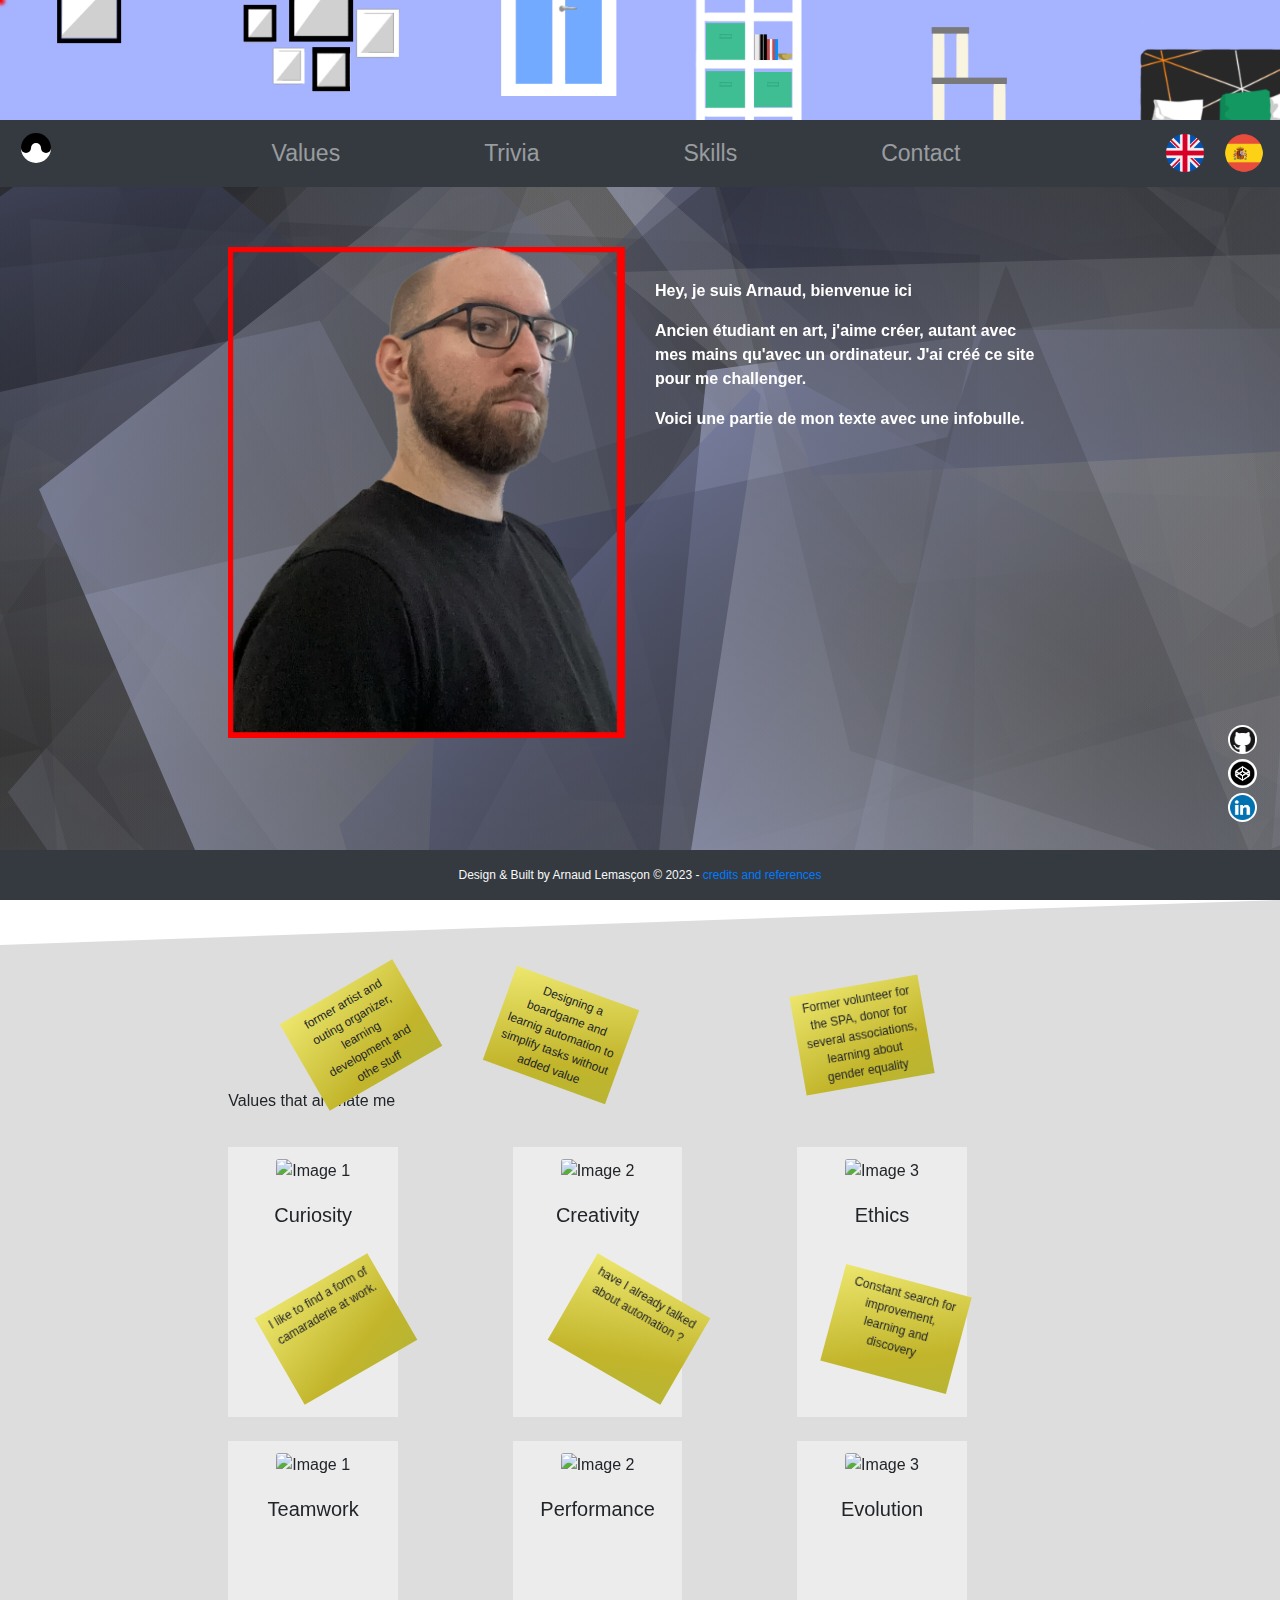
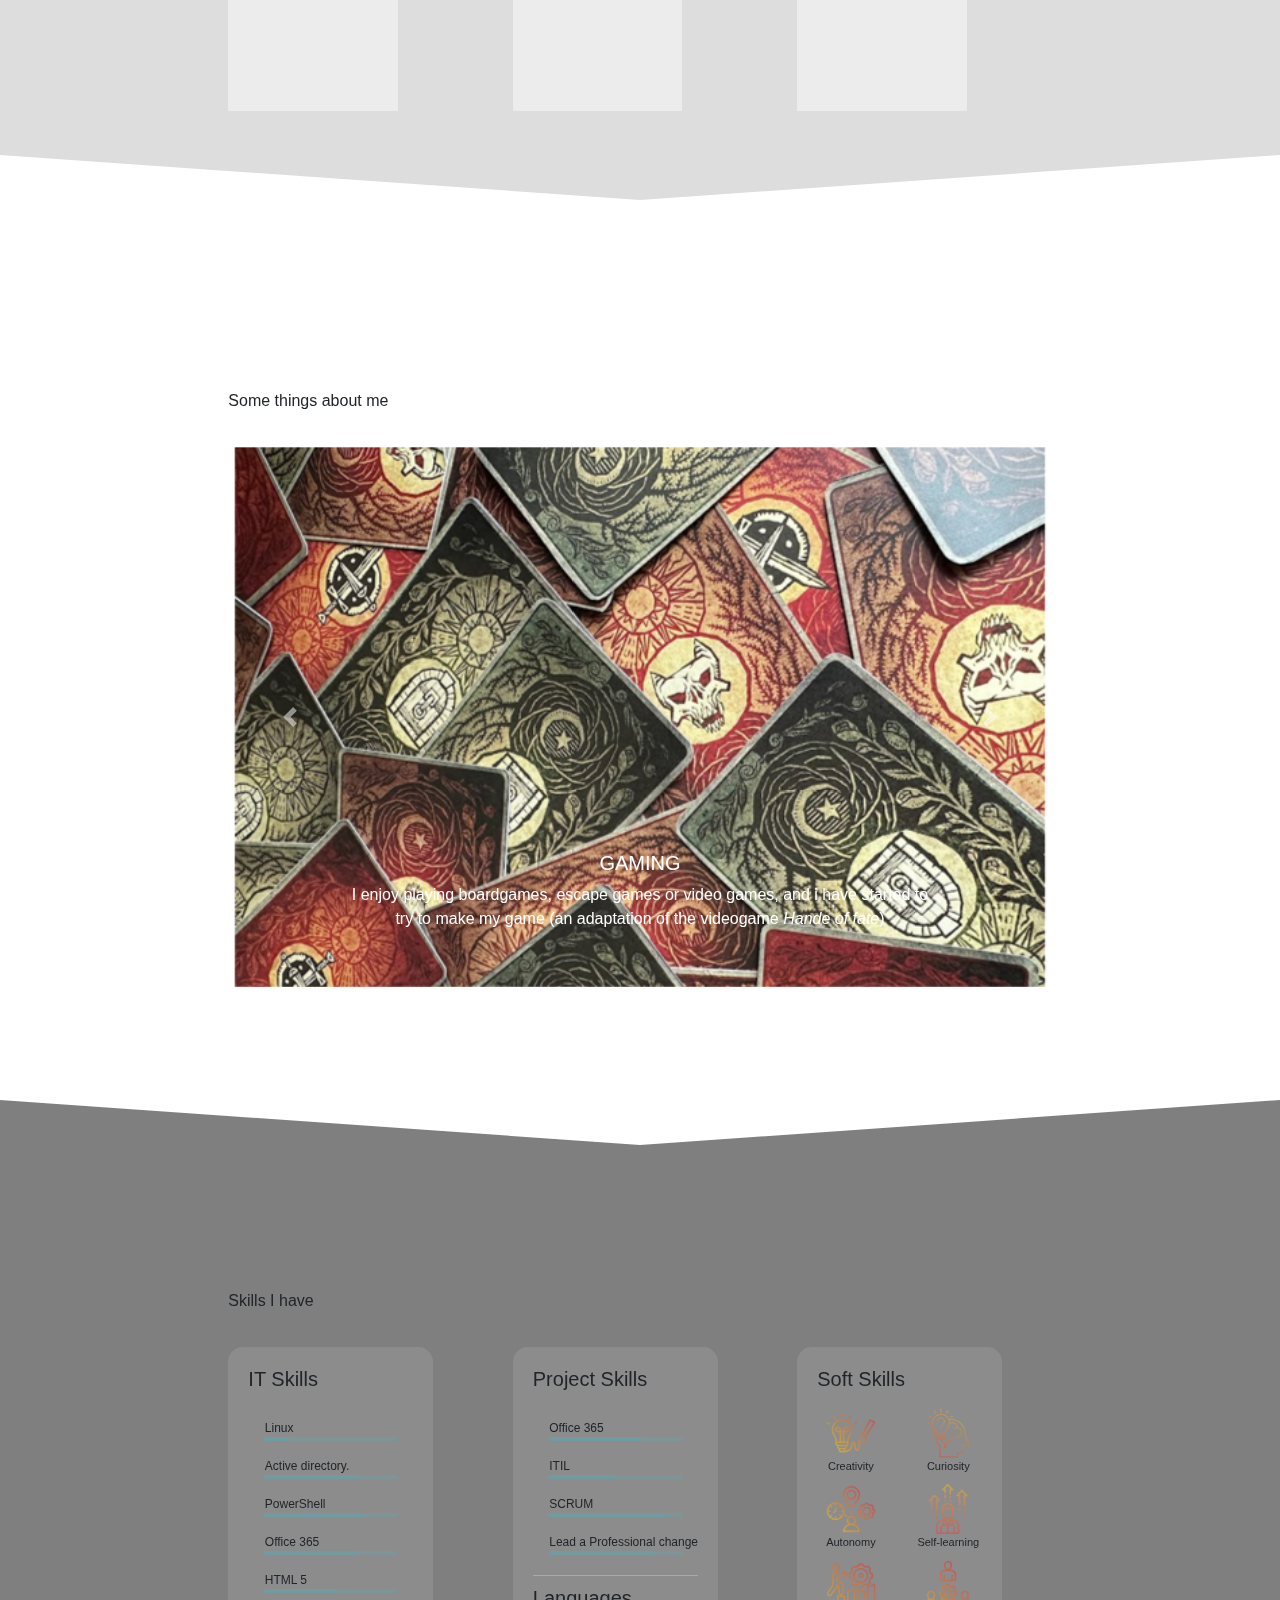
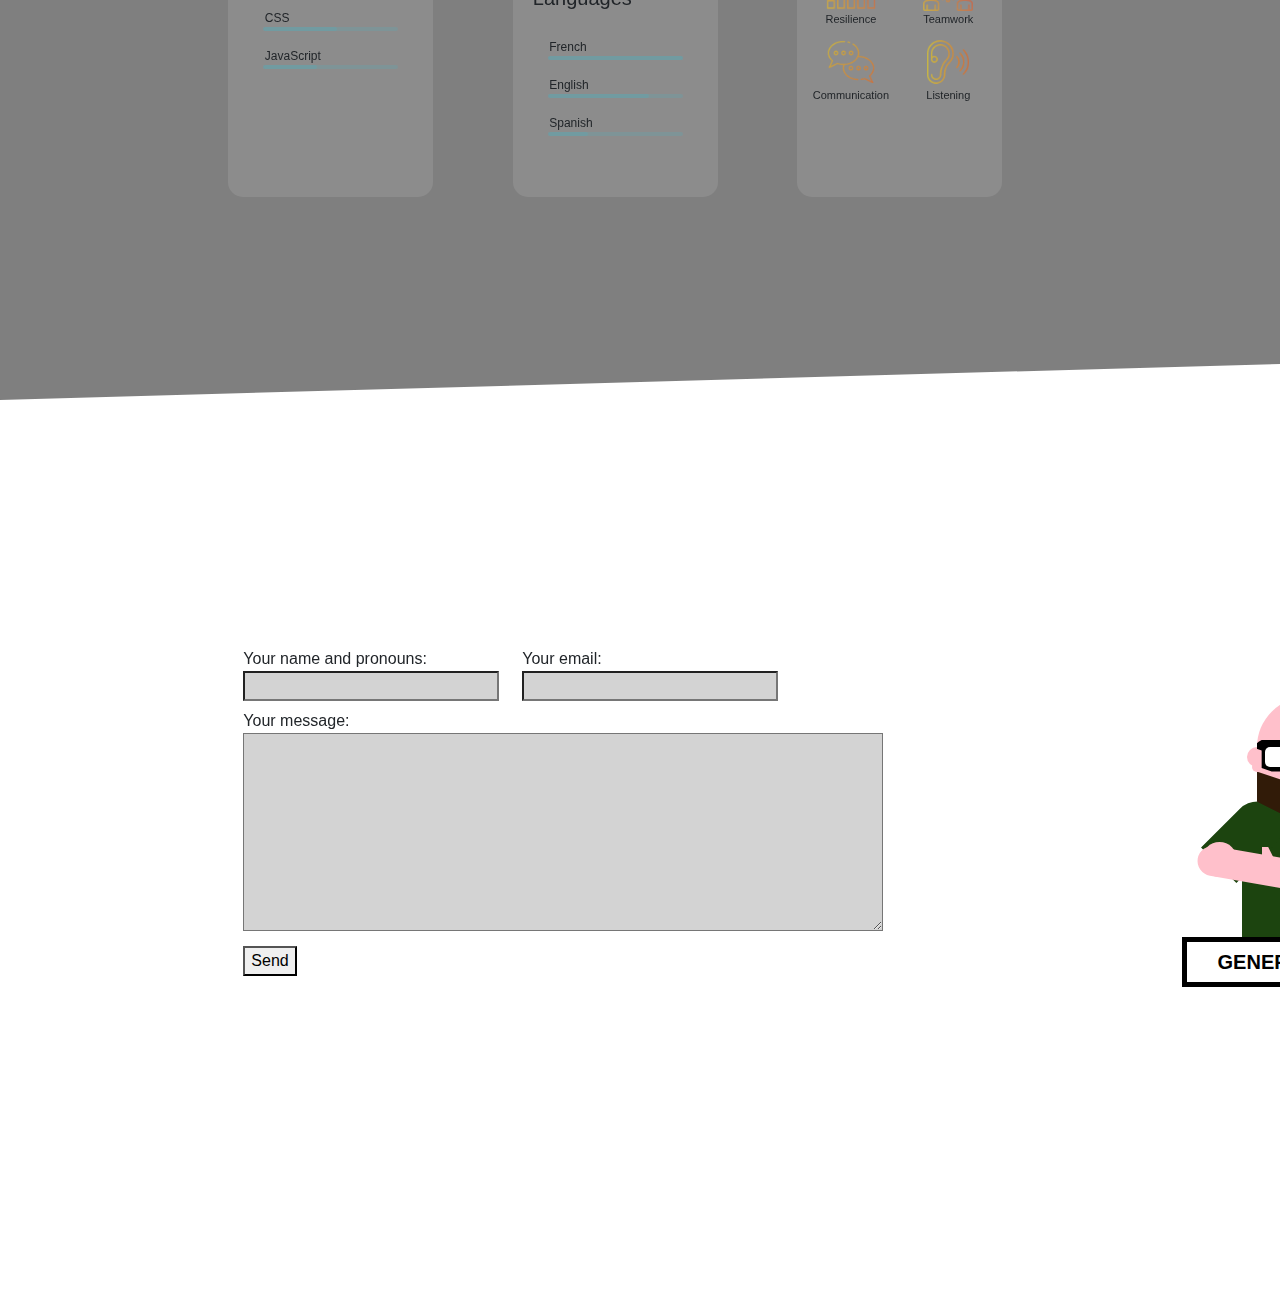
==== index.html @ 6c407483 "update" ====
<!DOCTYPE html>

<html lang="fr">

<head>
  <meta name="viewport" content="width=device-width, initial-scale=1.0" charset="UTF-8">
  <title>Arnaud Lemasçon</title>
  <meta name="description" content="Site personnel à objectif de portfolio">
<!-- Utilisation de la balise link pour spécifier le logo de l'onglet -->
<link rel="icon" href="data:image/svg+xml,%3Csvg xmlns='http://www.w3.org/2000/svg' width='400' height='400'%3E%3Cpath d='M 50 200 A 40 40 0 1 1 350 200 Z' fill='black' /%3E%3Cpath d='M 50 200 A 40 40 0 1 0 350 200 Z' fill='white'/%3E%3Cpath d='M 50 200 A 40 40 0 1 0 150 200 Z' fill='black' /%3E%3Cpath d='M 250 200 A 40 40 0 1 0 350 200 Z' fill='black' /%3E%3Cpath d='M 150 200 A 40 40 0 1 1 250 200 Z' fill='white' /%3E%3C/svg%3E" type="image/svg+xml">

<!-- Bootstrap -->
      <link rel="stylesheet" href="https://maxcdn.bootstrapcdn.com/bootstrap/4.5.2/css/bootstrap.min.css">
    <!-- Vis-->
      <link rel="stylesheet" href="https://cdnjs.cloudflare.com/ajax/libs/vis/4.21.0/vis.min.css" type="text/css" />
    <!-- Style -->
    <link rel="stylesheet" href="assets/css/style.css">
    <link rel="stylesheet" href="assets/css/Banner.css">
    <link rel="stylesheet" href="assets/css/PageInformation.css">
  </head>


<body>
<!-- Background -->
<canvas id="canvas">a</canvas>

<!-- Navbar -->
<nav class="navbar navbar-expand-lg navbar-dark bg-dark fixed-top" id="maBande">
  <button class="navbar-toggler" type="button" data-toggle="collapse" data-target="#navbarNav" aria-controls="navbarNav" aria-expanded="false" aria-label="Toggle navigation">
      <span class="navbar-toggler-icon"></span>
  </button>
  <div class="collapse navbar-collapse" id="navbarNav">
      <!-- Bouton "SHAKE" à gauche -->
        <svg class="shake" onclick="chargerImagesAleatoires();" width="40" height="40" xmlns="http://www.w3.org/2000/svg">
          <path d="M 5 20 A 4 4 0 1 1 35 20 Z" fill="black" />
          <path d="M 5 20 A 4 4 0 1 0 35 20 Z" fill="white"/>
          <path d="M 5 20 A 4 4 0 1 0 15 20 Z" fill="black" />
          <path d="M 25 20 A 4 4 0 1 0 35 20 Z" fill="black" />
          <path d="M 15 20 A 4 4 0 1 1 25 20 Z" fill="white" />
        </svg>
      
        <ul class="navbar-nav mx-auto">
          <li class="nav-item">
              <a class="nav-link" href="#VALUES" onclick="closeNavbar()">Values</a>
          </li>
          <li class="nav-item">
              <a class="nav-link" href="#TRIVIA" onclick="closeNavbar()">Trivia</a>
          </li>
          <li class="nav-item">
              <a class="nav-link" href="#SKILLS" onclick="closeNavbar()">Skills</a>
          </li>                
          <li class="nav-item">
              <a class="nav-link" href="#CONTACT" onclick="closeNavbar()">Contact</a>
          </li>
      </ul>

      <a href="index-en.html"><img src="assets/pictures/united-kingdom.webp" style="max-height: 38px; margin-right: 20px;"></a>
      <a href="index-es.html"><img src="assets/pictures/flag.webp" style="max-height: 40px;"></a>
  </div>
</nav>


    <!-- Banner -->
    <div class="container_banner">
        <div class="containess">
          <div class="nessclass">
            <svg width="400" height="500" xmlns="http://www.w3.org/2000/svg" class="nessrightear">
              <path d="M 325 125 C 350 10, 320 10, 250 70" stroke="black" fill="pink" stroke-width="12"/>
              <path d="M 320 27 C 250 60, 320 130, 250 70" stroke="black" fill="black" stroke-width="5"/>
              <path d="M 75 125 C 50 10, 80 10, 150 70" stroke="black" fill="pink" stroke-width="12"/>
              <path d="M 80 27 C 150 60, 80 130, 150 70" stroke="black" fill="black" stroke-width="5"/>
          </svg>

            <svg width="400" height="500" xmlns="http://www.w3.org/2000/svg" class="nessdrawed">
              <path d="M 0 500 C 0 100, 400 100, 400 500 Z" fill="black"/>
              <path d="M 100 500 C 100 200, 300 200, 300 500 Z" fill="white"/>
               <circle cx="200" cy="200" r="150" fill="black"/>
              <path d="M 300 312 A 150 150 0 0 1 88 300 L 205 200 Z" fill="white" stroke="black" stroke-width="3"/>
              <circle cx="200" cy="290" r="30" fill="pink"/>
             
               <circle cx="220" cy="272" r="35" fill="white"/>
              <circle cx="180" cy="272" r="35" fill="white"/>
             
              <circle cx="130" cy="272" r="50" fill="white"/>
              <circle cx="270" cy="272" r="50" fill="white"/>
             
              <circle cx="200" cy="200" r="30" fill="white"/>
              <rect x="170" y="200" width="60" height="100" fill="white"/>
              <ellipse cx="200" cy="250" rx="25" ry="10" fill="pink"/>
              <path d="M 190 250 C 200 280, 200 280, 210 250" fill="pink" />
           
              <line x1="120" y1="260" x2="40" y2="240" stroke="white" stroke-width="15"/>
              <line x1="120" y1="280" x2="40" y2="280" stroke="white" stroke-width="15"/>
              <line x1="120" y1="300" x2="50" y2="330" stroke="white" stroke-width="15"/>
                <line x1="280" y1="260" x2="360" y2="240" stroke="white" stroke-width="15"/>
              <line x1="280" y1="280" x2="360" y2="280" stroke="white" stroke-width="15"/>
              <line x1="280" y1="300" x2="350" y2="330" stroke="white" stroke-width="15"/>          
           </svg>

            <div class="eyes">
              <div class="eye"></div>
              <div class="eye"></div>
              <div id="R-eyelid" class="eyelid"></div>
              <div id="L-eyelid" class="eyelid"></div>
            </div>
            <div id="eyebrows"></div>
          </div>        
        </div>
        <div class="banner" id="BANNER"></div>
        <div class="links-container">
          <a href="https://github.com/SmurfNess" class="link" target="_blank">
            <img src="assets/pictures/github.webp" alt="Github" class="link-img"><span></span>
          </a>
          <a href="https://codepen.io/Greatness-GreatSmurf" class="link" target="_blank">
            <img src="assets/pictures/codepen.webp" class="link-img" alt="Codepen"><span></span>
          </a>
          <a href="https://www.linkedin.com/in/arnaud-lemas%C3%A7on-ness" class="link" target="_blank">
            <img src="assets/pictures/linkedin.webp" class="link-img" alt="LinkiedIn"><span></span>
          </a>
        </div>
    </div>

    <section id="HOME" class="light-section">
      <div class="container-fluid">
        <div class="row">
          <div class="col-2 section-title">HOME</div>
          <div class="col-8"></div>
          <div class="col-2"></div>
        </div>
        <div class="row">
          <div class="col-md-2 col-0"></div>
          <div class="col-md-4 col-12">
            <img src="assets/pictures/portrait5.webp" id="IMG-PORTRAIT" class="img-fluid">
          </div>
          <div class="col-md-4 col-12 home-description">
            <article>
              <h2 class="fs-2"></h2>
              <br>
              <p>Hey, je suis Arnaud, bienvenue ici</p>
              <p>Ancien étudiant en art, j'aime créer, autant avec mes mains qu'avec un ordinateur. J'ai créé ce site pour me challenger.
               <p>Voici une partie de mon texte <span class="infobulle" title="Ceci est une infobulle">avec une infobulle</span>.</p>
              </p>
            </article>
          </div>
          <div class="col-md-2 col-0"></div>
        </div>
      </div>
    </section>
    
    <section id="VALUES" class="dark-section1"> 
      <div class="container-fluid">
        <div class="row">
            <div class="col-2 section-title">VALUES</div>
            <div class="col-8">Values that animate me</div>
                <div class="col-2"></div>
        </div>
          <div class="row">
              <div class="col-md-2 col-1"></div>
              <div class="col-md-8 col-10">
                  <div class="row">
                      <!-- Carte 1 -->
                      <div class="col-md-4 col-6 mb-4">
                        <div class="card_values">
                              <img src="https://cdn.pixabay.com/photo/2015/08/08/13/28/drop-880462_1280.jpg" class="card-img-top" alt="Image 1">
                              <div class="card-body">
                                  <h5 class="card-title-value">Curiosity</h5>
                                </div>
                                <div class="card-text postit1">former artist and outing organizer, learning development and othe stuff </div>
                            </div>
                        </div>
  
                      <!-- Carte 2 -->
                      <div class="col-md-4 col-6 mb-4">
                        <div class="card_values">
                              <img src="https://magnolia-portugal.dunegestion.com/public/magnolia-portugal/40325_livraria_lello_2.jpg" class="card-img-top" alt="Image 2">
                              <div class="card-body">
                                  <h5 class="card-title-value">Creativity</h5>
                                </div>
                                <div class="card-text postit2">Designing a boardgame and learnig automation to simplify tasks without added value
                                </div>
                            </div>
                        </div>
  
                      <!-- Carte 3 -->
                      <div class="col-md-4 col-6 mb-4">
                        <div class="card_values">
                              <img src="https://www.revuepolitique.be/wp-content/uploads/2023/08/46657953734_7faf3653fe_b-1024x576-c-default.webp" class="card-img-top" alt="Image 3">
                              <div class="card-body">
                                  <h5 class="card-title-value">Ethics</h5>
                              </div>
                              <div class="card-text postit3">Former volunteer for the SPA, donor for several associations, learning about gender equality</div>
                          </div>
                      </div>
  
                      <!-- Carte 5 -->
                      <div class="col-md-4 col-6 mb-4">
                        <div class="card_values">
                            <img src="https://cdn.pixabay.com/photo/2018/03/07/22/45/color-3207345_960_720.jpg" class="card-img-top" alt="Image 1">
                            <div class="card-body">
                                <h5 class="card-title-value">Teamwork</h5>
                              </div>
                              <div class="card-text postit4">I like to find a form of camaraderie at work.</div>
                          </div>
                    </div>

                    <!-- Carte 6 -->
                    <div class="col-md-4 col-6 mb-4">
                        <div class="card_values">
                            <img src="https://apod.nasa.gov/apod/image/2311/GibbousMoon_Strand_1500.jpg" class="card-img-top" alt="Image 2">
                            <div class="card-body">
                                <h5 class="card-title-value">Performance</h5>
                              </div>
                              <div class="card-text postit5">have I already talked about automation ?</div>
                          </div>
                    </div>

                    <!-- Carte 6 -->
                    <div class="col-md-4 col-6 mb-4">
                        <div class="card_values">
                            <img src="https://images.unsplash.com/photo-1575936123452-b67c3203c357?ixlib=rb-4.0.3&ixid=MnwxMjA3fDB8MHxwaG90by1wYWdlfHx8fGVufDB8fHx8&auto=format&fit=crop&w=1" class="card-img-top" alt="Image 3">
                            <div class="card-body">
                                <h5 class="card-title-value">Evolution</h5>
                              </div>
                              <div class="card-text postit6">Constant search for improvement, learning and discovery</div>
                          </div>
                    </div>

                  </div>
              </div>
              <div class="col-md-2 col-1">
                
            </div>

          </div>
      </div>
  </section>


  <section id="TRIVIA" class="light-section">
    <div class="container-fluid">
        <div class="row">
            <div class="col-2 section-title">TRIVIA</div>
            <div class="col-8">Some things about me</div>
                <div class="col-2"></div>
        </div>

        <div class="row">
            <div class="col-2"></div>
            <div class="col-8 carrousel">
                <!-- Carrousel -->
                <div id="imageCarousel" class="carousel slide" data-ride="carousel">
                    <div class="carousel-inner">
                    <!-- Image 1 -->
                    <div class="carousel-item active">
                        <img src="assets/pictures/carousel-game.webp" class="d-block mx-auto img-fluid-carousel" style="object-fit: cover;" alt="Image 1">
                        <div class="carousel-caption d-md-block">
                            <h5>GAMING</h5>
                            <p>I enjoy playing boardgames, escape games or video games, and i have started to try to make my game (an adaptation of the videogame <i>Hande of fate</i>)</p>
                        </div>
                    </div>

                    <!-- Image 2 -->
                    <div class="carousel-item">
                        <img src="assets/pictures/carousel-linkness.webp" class="d-block mx-auto img-fluid-carousel" style="object-fit: cover;"  alt="Image 2">
                        <div class="carousel-caption d-md-block">
                            <h5>SOCIABILITY</h5>
                            <p>When i searching to meet new friends, I founded a group on Meetup where I organised more than one hundred output, the group had over a thousand members when i closed it</p>
                        </div>
                    </div>
                    <!-- Image 3 -->
                    <div class="carousel-item">
                        <img src="assets/pictures/carousel-tinkerer.webp" class="d-block mx-auto img-fluid-carousel" style="object-fit: cover;"  alt="Image 3">
                        <div class="carousel-caption d-md-block">
                            <h5>TINKERER</h5>
                            <p>Since I was little, making things with my hands has made me happy.</p>
                        </div>
                    </div>

                    <!-- Image 4 -->
                    <div class="carousel-item">
                        <img src="assets/pictures/carousel-ness.webp" class="d-block mx-auto img-fluid-carousel"  style="object-fit: cover;" alt="Image 4">
                        <div class="carousel-caption d-md-block">
                            <h5>Ness</h5>
                            <p>It's my cat, who has unwillingly become the adorable mascot of most of my projects</p>
                        </div>
                    </div>


                    </div>
                    <!-- Contrôles du carrousel -->
                    <a class="carousel-control-prev" href="#imageCarousel" role="button" data-slide="prev">
                        <span class="carousel-control-prev-icon" aria-hidden="true"></span>
                        <span class="sr-only">Previous</span>
                    </a>
                    <a class="carousel-control-next" href="#imageCarousel" role="button" data-slide="next">
                        <span class="carousel-control-next-icon" aria-hidden="true"></span>
                        <span class="sr-only">Next</span>
                    </a>
                </div>
            </div>
            <div class="col-2"></div>
        </div>
    </div>
</section>

    
<section id="SKILLS" class="dark-section2">            
    <div class="container-fluid">
        <div class="row">
            <div class="col-2 section-title">SKILLS</div>
            <div class="col-8">Skills I have</div>
            <div class="col-2"></div>
        </div>

      <div class="row">
          <div class="col-md-2 col-1"></div>
          <div class="col-md-8 col-10">
              <div class="row">
                  <!-- Carte 1 -->
                  <div class="col-xl-4 col-lg-6 mb-4">
                    <div class="card_skills S1">
                          <div class="card-body">
                              <h5 class="card-title">IT Skills</h5>
                              <p class="card-text-skill">Linux</p>
                              <div class="gauge-wrapper col-md-12">
                                <div class="gauge">
                                  <div class="gauge-level" style="width:20%"></div>
                                </div>
                              </div>
                              <p class="card-text-skill">Active directory.</p>
                              <div class="gauge-wrapper col-md-12">
                                <div class="gauge">
                                  <div class="gauge-level" style="width:70%"></div>
                                </div>
                              </div>
                              <p class="card-text-skill">PowerShell</p>
                              <div class="gauge-wrapper col-md-12">
                                <div class="gauge">
                                  <div class="gauge-level" style="width: 75%"></div>
                                </div>
                              </div>
                              <p class="card-text-skill">Office 365</p>
                              <div class="gauge-wrapper col-md-12">
                                <div class="gauge">
                                  <div class="gauge-level" style="width:70%"></div>
                                </div>
                              </div>
                              <p class="card-text-skill">HTML 5</p>
                              <div class="gauge-wrapper col-md-12">
                                <div class="gauge">
                                  <div class="gauge-level" style="width:55%"></div>
                                </div>
                              </div>
                              <p class="card-text-skill">CSS</p>
                              <div class="gauge-wrapper col-md-12">
                                <div class="gauge">
                                  <div class="gauge-level" style="width:55%"></div>
                                </div>
                              </div>
                              <p class="card-text-skill">JavaScript</p>
                              <div class="gauge-wrapper col-md-12">
                                <div class="gauge">
                                  <div class="gauge-level" style="width:40%"></div>
                                </div>
                              </div>
                          </div>
                      </div>
                  </div>

                  <!-- Carte 2 -->
                  <div class="col-xl-4 col-lg-6 mb-4">
                    <div class="card_skills S2">
                          <div class="card-body">
                              <h5 class="card-title">Project Skills</h5>
                              <p class="card-text-skill">Office 365</p>
                              <div class="gauge-wrapper col-md-12">
                                <div class="gauge">
                                  <div class="gauge-level" style="width:70%"></div>
                                </div>
                              </div>
                              <p class="card-text-skill">ITIL</p>
                              <div class="gauge-wrapper col-md-12">
                                <div class="gauge">
                                  <div class="gauge-level" style="width:50%"></div>
                                </div>
                              </div>
                              <p class="card-text-skill">SCRUM</p>
                              <div class="gauge-wrapper col-md-12">
                                <div class="gauge">
                                  <div class="gauge-level" style="width:88%"></div>
                                </div>
                              </div>
                              <p class="card-text-skill">Lead a Professional change</p>
                              <div class="gauge-wrapper col-md-12">
                                <div class="gauge">
                                  <div class="gauge-level" style="width:80%"></div>
                                </div>
                              </div>
                              <div class="separator language"></div>
                              <h5 class="card-title language">Languages</h5>
                              <p class="card-text-skill language">French</p>
                              <div class="gauge-wrapper col-md-12 language">
                                <div class="gauge language">
                                  <div class="gauge-level language" style="width:100%"></div>
                                </div>
                              </div>
                              <p class="card-text-skill language">English</p>
                              <div class="gauge-wrapper col-md-12 language">
                                <div class="gauge language">
                                  <div class="gauge-level language" style="width:75%"></div>
                                </div>
                              </div>
                              <p class="card-text-skill language">Spanish</p>
                              <div class="gauge-wrapper col-md-12 language">
                                <div class="gauge language">
                                  <div class="gauge-level language" style="width:30%"></div>
                                </div>
                              </div>
                            </div>
                      </div>
                  </div>

                  <!-- Carte 3 -->
                  <div class="col-xl-4 col-lg-6 mb-4">
                    <div class="card_skills S3">
                          <div class="card-body">
                              <h5 class="card-title">Soft Skills</h5>
                              <div class="row skillunit" id="skillunit_softskills">
                                <div class="softskillunit col-lg-6 col-sm-4 col-6">
                                  <img src="assets/pictures/creativity.webp" class="img-card-softskill" alt="">
                                  <div class="title-softskill">Creativity</div>
                                </div>
                                <div class="softskillunit col-lg-6 col-sm-4 col-6">
                                  <img src="assets/pictures/question.webp" class="img-card-softskill" alt="">
                                  <div class="title-softskill">Curiosity</div>
                                </div>
                                <div class="softskillunit col-lg-6 col-sm-4 col-6">
                                  <img src="assets/pictures/autonomy.webp" class="img-card-softskill" alt="">
                                  <div class="title-softskill">Autonomy</div>
                                </div>
                                <div class="softskillunit col-lg-6 col-sm-4 col-6">
                                  <img src="assets/pictures/learning.webp" class="img-card-softskill" alt="">
                                  <div class="title-softskill">Self-learning</div>
                                </div>
                                <div class="softskillunit col-lg-6 col-sm-4 col-6">
                                  <img src="assets/pictures/resilience.webp" class="img-card-softskill" alt="">
                                  <div class="title-softskill">Resilience</div>
                                </div>
                                <div class="softskillunit col-lg-6 col-sm-4 col-6">
                                  <img src="assets/pictures/team.webp" class="img-card-softskill" alt="">
                                  <div class="title-softskill">Teamwork</div>
                                </div>
                                <div class="softskillunit col-lg-6 col-sm-4 col-6">
                                  <img src="assets/pictures/communication.webp" class="img-card-softskill" alt="">
                                  <div class="title-softskill">Communication</div>
                                </div>
                                <div class="softskillunit col-lg-6 col-sm-4 col-6">
                                  <img src="assets/pictures/listening.webp" class="img-card-softskill" alt="">
                                  <div class="title-softskill">Listening</div>
                                </div>
                           </div>
                      </div>
                  </div>
              </div>
          </div>
          <div class="col-md-2 col-1"></div>
      </div>
  </div>
</section>
    
    <section id="CONTACT" class="light-section">
      <div class="container-fluid">
        <div class="row">
          <div class="col-2 section-title">CONTACT</div>
          <div class="col-8"></div>
          <div class="col-2"></div>
        </div>
        <div class="row">
          <div class="col-2">
          </div>
          <div class="col-8">
            <form action="https://formspree.io/f/xdovyzdp" method="POST">
              <label class="col-md-4 col-12 name">
                Your name and pronouns:<br>
                <input type="name" name="name" style="width: 20vw;">
              </label>
              <label class="col-md-4 col-12 mail">
                Your email:<br>
                <input type="email" name="email" style="width: 20vw;">
              </label>
                <label class="col-12 message">
                Your message:<br>
                <textarea name="message" rows="8" cols="20"></textarea>
              </label>
              <!-- your other form fields go here -->
              <button type="submit" style="position: relative;left: 15px;">Send</button>
            </form>          </div>
          <div class="col-2">
            <div class="minime-head">
            <div class="torso"></div>
            <div class="drawHead">
              <div class="ears"></div>
              <div class="head"></div>
              <div class="beard"></div>
              <div class="glasses"></div>
              <div class="nose"></div>
            </div>

            <div class="arms"></div>
            <div class="arms2"></div>
            <div class="thumb"></div>
            <div class="thumb2"></div>
          </div>
          <div class="bordercv"><a href="cv.html" target="_blank">Generate my cv</a></div>
        </div>
          </div>
        </div>
      </div>
    </section>

    
    <footer class="bg-dark text-light text-center py-3">
      <div class="container" id="FOOTER">
        <div class="powered">Design &amp; Built by Arnaud Lemasçon © 2023 - <a href="#FOOTER" onclick="popup();">credits and references</a></div>      
      </div>
   </footer>

   

    <script>
 function closeNavbar() {
      // Vérifier si le bouton de bascule est visible (navbar en mode réduit)
      if ($('.navbar-toggler').is(':visible')) {
        $('.navbar-toggler').click();
      }
    }
    
  function redirigerVersIDAleatoire() {
    // Liste des IDs possibles
    var ids = ["HOME", "VALUES","TRIVIA", "SKILLS", "CONTACT"];
    
    // Sélectionne un ID aléatoire
    var idAleatoire = ids[Math.floor(Math.random() * ids.length)];
    
    // Redirige vers l'ID sélectionné
    window.location.href = "#" + idAleatoire;
    }
</script>

    </script>
    
  <!-- SCRIPT -->

  <script src="assets/js/loading.js"></script>
  <script src="assets\js\polyground.js"></script>
  <script src="assets\js\cursor.js"></script>
  <script src="assets/js/bandeaualeatoire.js"></script>
  <script src="assets/js/animationNess.js"></script>

 
  <script src="https://code.jquery.com/jquery-3.6.0.min.js"></script>
  <script src="assets\js\popup.js"></script>

  <script src="https://code.jquery.com/jquery-3.5.1.slim.min.js"></script>
  <script src="https://cdn.jsdelivr.net/npm/@popperjs/core@2.9.3/dist/umd/popper.min.js"></script>
  <script src="https://stackpath.bootstrapcdn.com/bootstrap/4.5.2/js/bootstrap.min.js"></script>


</body>

</html>
---- assets/css/style.css ----
/*
.col-1{background-color: rgba(255, 0, 0, 0.2);}
.col-2{background-color: rgba(0, 0, 255, 0.2);}
.col-3{background-color: rgba(0, 255, 64, 0.2);}
.col-4{background-color: rgba(255, 123, 0, 0.2);}
.col-5{background-color: rgba(255, 0, 255, 0.2);}
.col-6{background-color: rgba(111, 0, 255, 0.2);}
.col-7{background-color: rgba(0, 238, 255, 0.2);}
.col-8{background-color: rgba(166, 255, 0, 0.2);}
.col-9{background-color: rgba(255, 255, 255, 0.2);}
.col-10{background-color: rgb(0, 0, 0);}
.col-11{background-color: rgba(172, 172, 172, 0.2);}
.col-12{background-color: rgba(77, 77, 77, 0.2);}
*/

body{
  overflow-x: hidden;
}
section{
  position: relative;
  height: 100vh;
  width: 100vw;
}

.section-title{
  position: relative;
  font-weight: bolder;
  font-size: 3vw;
  color: rgba(255, 255, 255, 0);
}

.light-section{
  background-color: rgba(0, 0, 0, 0);
}

.dark-section1{
  background-color: rgb(221, 221, 221);
  clip-path: polygon(0% 5%, 100% 0%,100% 95%, 50% 100%, 0% 95%);
}

.dark-section2{
  background-color: rgba(0, 0, 0, 0.5);
  clip-path: polygon(0% 0%,50% 5%, 100% 0%,100% 96%, 0% 100%);
}

.home-description{
  color: white;
  font-weight: bold;
  ;
}


.card_skills{
  position: relative;
  background-color: rgba(255, 255, 255, 0.1);
  height: 50vh;
  width: 16vw;
  border-radius: 15px;
  transition: background-color 0.5s ease-in-out;
}

.S1:hover{
  background: linear-gradient(140deg, rgba(64,166,101,0.5) 10%, rgba(64,166,101,0) 50%, rgba(64,166,101,0.5) 90%);
  color: white;
}
.S2:hover{
  background: linear-gradient(150deg, rgba(64,166,101,0.5) 10%, rgba(64,166,101,0) 50%, rgba(64,166,101,0.5) 90%);
  color: white;
}
.S3:hover{
  background: linear-gradient(160deg, rgba(64,166,101,0.5) 10%, rgba(64,166,101,0) 50%, rgba(64,166,101,0.5) 90%);
  color: white;
}
.S4:hover{
  background: linear-gradient(170deg, rgba(64,166,101,0.5) 10%, rgba(64,166,101,0) 50%, rgba(64,166,101,0.5) 90%);
  color: white;
}



.card_values{
  position: relative;
  background-color: rgba(255, 255, 255, 0.459);
  height: 30vh;
  text-align: center;
  width: calc(100% / 1.5);

}

.card_values img{
  margin-top: 1vw;
  width: 90%;
  height: 75%;
  object-fit: cover;
}

.card-text{
  position: relative;
  background: linear-gradient(159deg, rgb(236, 230, 109) 0%, rgb(194, 181, 43) 71%, rgb(184, 181, 51) 100%);
  width: 130px;
  height: 100px;
  top: -100%;
  padding: 5px 8px 5px 8px;
  font-size: 12px;
}

.postit1{
  rotate: -30deg;
  left: 40%;
}
.postit2{
  rotate: 20deg;
  left: -10%; 
}
.postit3{
  rotate: -10deg; 
}
.postit4{
  rotate: -30deg;
  left: 25%;
}
.postit5{
  rotate: 30deg;
  left: 30%; 
}
.postit6{
  rotate: 15deg;
  left: 20%; 
}

.card-title-value{
  background-color: transparent;
}

textarea{
  width: 50vw;
}

.blackcontent{
  background-color: black;
}

.img-fluid{
  position: relative;
  max-height:60vh;
}

.img-fluid-carousel{
  height: 60vh ;
}

.container-fluid{
  position: relative;
  top:21vh;
}

.separator{
  position: relative;
  background-color: rgba(255, 255, 255, 0.25);
  height: 1px;
  width: 100%;
  margin: 20px 0px 10px 0px;
}
/* ########################## SKILLS############################## */

.gauge {
  width: 100%;
  height: 4px;
  background-color: rgba(0, 212, 250, 0.1);
  position: relative;
  border-radius: 10px;
}

.gauge-level {
  height: 100%;
  background-color: rgba(0, 212, 250, 0.1);
  position: absolute;
  top: 0;
  left: 0;
  transition: width 0.5s;
  border-radius: 10px;
}

.card_skills.S1:hover .gauge {
  background-color: rgba(0, 212, 250, 0.5);
}
.card_skills.S1:hover .gauge-level {
  background-color: rgb(0, 212, 250);
}
.card_skills.S2:hover .gauge {
  background-color: rgba(0, 212, 250, 0.5);
}
.card_skills.S2:hover .gauge-level {
  background-color: rgb(0, 212, 250);
}
.card_skills.S3:hover .img-card-softskill {
  opacity: 1;
}

.card-text-skill{
  text-align: left;
  left: 10%;
  position: relative;
  font-size: 12px;
  bottom: -16px;
}

.S3 .card-text-skill{
  top:0px;
}
.S3 .gauge{
  top: -15px;
}
.card_skills.S3:hover .gauge {
  background-color: rgba(0, 212, 250, 0.5);
}
.card_skills.S3:hover .gauge-level {
  background-color: rgb(0, 212, 250);
}

.softskillunit {
  position: relative;
  padding: 5px;
  display: flex;
  flex-direction: column;
  justify-content: center;
  align-items: center;
}

.title-softskill {
  position: relative;
  font-size: 11px;
  text-align: center;
}

.img-card-softskill {
  position: relative;
  max-height: 50px;
  max-width: 60px;
  opacity: 0.5;
}

#canvas {
    position: fixed;
    top: 0px;
    left: 0;
    width: 100%;
    height: 100%;
    z-index: 0;
    background-color: rgb(22, 22, 22);
  }

  .fade-out {
    opacity: 0;
    transition: opacity 0.3s ease-out;
  }
  .fade-in {
    opacity: 1;
    transition: opacity 0.3s ease-in;
  }

  input{
    background-color: lightgray;
  }
  textarea{
    background-color: lightgray;
  }

  /* ######################## POP UP ############################## */

  .popup {
    position: fixed;
    top: 0;
    left: 0;
    width: 100%;
    height: 100%;
    background-color: rgba(0, 0, 0, 0.5);
    display: flex;
    justify-content: center;
    align-items: center;
    z-index: 9999;
    visibility: hidden;
  }
  
  .popup-content {
    background-color: #fff;
    padding: 20px;
    border-radius: 5px;
    max-width: 400px;
    text-align: center;
  }
  
  .popup-content h2 {
    margin-top: 0;
  }
  
  .popup-content p {
    margin-bottom: 20px;
  }
  
  #close-btn {
    background-color: #333;
    color: #fff;
    padding: 10px 20px;
    border: none;
    border-radius: 5px;
    cursor: pointer;
  }

/* ############################################### */

@media screen and (max-width: 770px) {
 
  .card_skills {
    width: 70vw;
    height: 130px;
  }

  .img-card-softskill{
    display: none;
  }

  .softskillunit{
    padding: 0%;
  }
  
  .card-text-skill{
    font-size: 10px;
    bottom: 0%;
    margin: 0%;
    background-color: transparent;
  }

  .card_values {
    width: 35vw;
    height: 15vh;
  }

  .card-text{
    position: relative;
    background:transparent;
    width: 100%;
    height: 100%;
    top: -10%;
    left: 0%;
    padding: 0px 8px 5px 8px;
    font-size: 12px;
    rotate: 0deg;
  }  


  .card_values img{
    display: none;
  }

  #imageCarousel {
    height: 30vh;
  }

  #imageCarousel .img-fluid-carousel {
    height: 35vh;
    width: 100%;
  }



  .gauge-wrapper{
    display: none;
  }
  .language{
    display: none;
  }
    
}


@media screen and (max-width: 990px) and (min-width: 770px) {
  .card_skills {
    width: 60vw;
    height: 130px;
    background: linear-gradient(130deg, rgba(64,166,101,0.5) 10%, rgba(64,166,101,0) 50%, rgba(64,166,101,0.5) 90%);
    color: white;
}
  
  .img-card-softskill{
    display: none;
  }

  .softskillunit{
    padding: 0%;
  }
  
  .card-text-skill{
    font-size: 10px;
    bottom: 0%;
    margin: 0%;
    background-color: transparent;
  }

  .gauge-wrapper{
    display: none;
  }
  .language{
    display: none;
  }
          
  .card-text{
    scale: 0.8;
  }

  .shake{
    display: none;
  }
}

@media screen and (max-width: 1200px) and (min-width: 971px) {
  .card_skills {
    width: 30vw;
    height: 130px;
    background-color: rgba(255, 255, 255, 0.1);
    background: linear-gradient(130deg, rgba(64,166,101,0.5) 10%, rgba(64,166,101,0) 50%, rgba(64,166,101,0.5) 90%);
    color: white;
  }

  .img-card-softskill{
    display: none;
  }

  .softskillunit{
    padding: 0%;
  }

    .gauge-wrapper{
    display: none;
  }

  .language{
    display: none;
  }
    
  .card-text{
    scale: 0.8;
  }

  .card-text-skill{
    font-size: 10px;
    bottom: 0%;
    margin: 0%;
    background-color: transparent;
    
  }

}
---- assets/css/Banner.css ----
#BANNER{
    background-color: #a6b3ff;
    z-index: 40;
    position: fixed;
    left: 0vw;
    top: 0vh;
    height: 120px;
    cursor: none;
    overflow: hidden;
    display: flex;
    width: 100vw;
  }

  .navbar{
    z-index: 99;
    top: 120px;
    clip-path: polygon(
      0% 0%,
      100% 0%,
      100% 100%,
      0% 100%
      );
      font-size: 23px;
  }

  .nav-item{
    padding-left: 5vw;
    padding-right: 5vw;
  }



  .banner img {
    max-height: 100%;
    max-width: 100%;
    margin: 0 10px;
  }
  
  .links-container {
      position: fixed;
      bottom: 5vh;
      height: 15vh;
      right: 1%;
      display: flex;
      flex-direction: column; /* Alignement vertical des liens */
      padding: 5px;
      z-index: 450;
      scale: 1;
    }
    
    .link {
      border-radius: 25px;
      display: flex;
      align-items: center;
      background-color: white; 
      width: 29px;
      padding: 2px 1px 2px 1px;
      margin-bottom: 5px; 
      margin-right: 5px;
    }
    
    .text {
      color: black;
      font-weight: bold;  
    }
    
    .link-img {
      position: relative;
      width: 25px;
      left: 1px;
      height: 25px;
    }
  
    .shake {
      background-color: transparent;
      height: 50px;
      width: 50px;
      color: black;
      border: none;
      cursor: pointer;
      transition: transform 0.3s ease-in-out;
    }

  .shake:hover {
    transform: rotate(360deg);
  }
  
  /************************************************* ness ****************************************/
  .containess{
    z-index: 52;
    position: fixed;
    height: 120px;
    width: 100vw;
    top: 0vh;
    overflow: hidden;
    cursor: none;
  }
    
  
  .nessclass{
    position: absolute;
    z-index: 50;
    top: -70px;
   
    animation: hidingness;
    animation-iteration-count: infinite;
    animation-duration: 30s;
    animation-fill-mode: forwards;
    animation-delay: 15s;
    
  }

  .nessdrawed{
    position: absolute;
    scale:.25;
  }
  
  .nessrightear{
    position: absolute;
    scale: .25;
    animation: ear 30s infinite;
    left: 0px;
  }

  @keyframes ear{
    00% {top:5px;}
    03% {top:7px;}
    06% {top:5px;}
    09% {top:0px;}
    12% {top:5px;}
    15% {top:0px;}
    18% {top:7px;}
    20% {top:5px;}
    23% {top:7px;}
    26% {top:5px;}
    29% {top:0px;}
    32% {top:5px;}
    35% {top:0px;}
    38% {top:7px;}
    40% {top:5px;}
    43% {top:7px;}
    46% {top:5px;}
    49% {top:0px;}
    52% {top:5px;}
    55% {top:0px;}
    58% {top:7px;}
    60% {top:5px;}
    63% {top:7px;}
    66% {top:5px;}
    69% {top:0px;}
    72% {top:5px;}
    75% {top:0px;}
    78% {top:7px;}
    80% {top:5px;}
    83% {top:7px;}
    86% {top:5px;}
    89% {top:0px;}
    92% {top:5px;}
    95% {top:0px;}
    98% {top:7px;}
  }

  @keyframes hidingness {
    00%		{ top:-70px; 	left: var(--random-left-left);transform: scale(1);}
    10%		{ top:-120px;  left: var(--random-left-left);transform: scale(1);}
    20%		{ top:-150px; 	left: var(--random-left);transform: scale(1.2);}
    30%		{ top:-70px; 	left: var(--random-left-right);transform: scale(0.9);}
    35%		{ top:-70px; 	left: var(--random-left);}
    40%		{ top:-140px; 	left: var(--random-left-left);transform: scale(1);}
    45%		{ top:-70px; 	left: var(--random-left);}
    75%		{ top:-160px; 	left: var(--random-left); transform: scale(1.3);}
    90%		{ top:-130px; 	left: var(--random-left-right);transform: scale(1);}
    100%	{ top:-70px; 	left: 50%;}   
  }
  
  #eyebrows{
  z-index:60;
  scale: 0.8;
  top:185px;
  left: 138px;
  width:200px;
  margin-left:10px;
  margin-top:20px;
  height:100px;
  background-color:rgb(0, 0, 0);
  position:absolute;
  /*clip-path: polygon(0px 0px, 80px 0px,80px 10px,40px 15px,0px 10px); /*angry*/
  /*clip-path: polygon(0px 0px, 80px 0px,80px 20px,40px 10px,0px 20px); /*sad-not selected*/
  /*clip-path: polygon(0px 50px, 80px 50px,80px 50px,40px 50px,0px 50px); /*suprised*/
  clip-path: polygon(00px 05px, 20px 01px, 60px 01px, 80px 05px, 80px 15px, 40px 15px, 00px 15px); /*blased*/
  /*clip-path: polygon(0px 0px, 80px 0px,80px 15px,45px 16px,40px 15px,35px 15px,0px 5px); /*dubitative-not selected*/
  /*clip-path: polygon(0px 0px, 80px 0px,80px 20px,45px 20px, 45px 25px, 80px 25px,80px 15px,40px 15px,0px 15px, 0px 20px, 35px 20px, 35px 25px, 0px 25px); /*suspicious*/
  
  animation: expression 50s infinite;
  }
  
    @keyframes expression {
      10%		{ background-color: black;    clip-path: polygon(00px 05px, 20px 05px, 60px 05px, 80px 05px, 80px 05px, 40px 05px, 00px 05px);} /*Curious*/
      20%		{ background-color: black;    clip-path: polygon(00px 05px, 20px 01px, 60px 01px, 80px 05px, 80px 15px, 40px 15px, 00px 15px);} /*neutral*/
      30%		{ background-color: black;    clip-path: polygon(00px 01px, 20px 01px, 60px 01px, 80px 01px, 80px 01px, 40px 01px, 00px 01px);} /*surprised*/
      40%		{ background-color: black;    clip-path: polygon(00px 05px, 20px 01px, 60px 01px, 80px 05px, 80px 15px, 40px 15px, 00px 15px);} /*neutral*/
      /* 45%		{ background-color: black;    clip-path: polygon(00px 05px, 20px 01px, 60px 01px, 80px 05px, 80px 17px, 40px 10px, 00px 17px);} /*worried*/
      75%		{ background-color: black;    clip-path: polygon(00px 05px, 20px 01px, 60px 01px, 80px 05px, 80px 15px, 40px 15px, 00px 15px);} /*neutral*/
      10%		{ background-color: black;    clip-path: polygon(00px 05px, 20px 05px, 60px 05px, 80px 05px, 80px 05px, 40px 05px, 00px 05px);} /*Curious*/
      100%	{ background-color: black;    clip-path: polygon(00px 05px, 20px 01px, 60px 01px, 80px 05px, 80px 15px, 40px 15px, 00px 15px);} /*neutral*/    
  }
    .eyes {
      position: absolute;
      display: flex;
      margin: 25px 10px;
      z-index: 55;
      top:200px;
      left: 150px;
  }
  .eyes .eye {
      position: relative;
      width: 20px;
      height: 20px;
      display: block;
      background: radial-gradient(#4f5c16,#bfdf0a,#4f5c16);
      margin: 0 10px;
      border-radius: 50%;
  }
  .eyes .eye::before {
      content: "";
      position: absolute;
      top: 50%;
      left: 28%;
      transform: translate(-50%, -50%);
      width: 10px;
      height: 10px;
      background: black;
      border-radius: 50%;
      animation: grozyeux;
      animation-duration:  30s;
      animation-iteration-count: infinite;
      animation-delay: 0s;
  }
  
  @keyframes grozyeux {
  5% 	  { width: 10px;	height: 10px; }
  8% 		{ top: 50%; left: 50%; width: 15px;	height: 15px; }
  11% 	{ width: 10px;	height: 10px; }
  }
  .eyelid{
  border-radius: 30% 30% 50% 50%;
  width : 30px;
  height: 0px;
  background-color:black;
  z-index:61;
  position: absolute;
  animation : blink 6s infinite;
  }
  @keyframes blink {
  98%		{ height: 0px;}
  99%   { height: 20px;}
  100%	{ height: 0px;}   
  }	
  #R-eyelid{
  margin-left:45px;
  }
  #L-eyelid{
  margin-left:5px;
  }

  @media only screen and (max-width: 990px) {
    .navbar-toggler{
      height: 60px;
    }
    .shake{
      display: none;
    }
    
  }

  footer{
    position: fixed;
    font-size: 12px;
    height: 50px;
    width: 100vw;
    bottom: 0px ;
  }
---- assets/css/PageInformation.css ----
#informations h2{
    font-size: 100px;
    height: 120px;
}

.form{
    height: 20vh;
}



.minime-head{
    height: 300px;
    width: 450px;
}

.ears{
    position: absolute;
    top: 100px;
    left: 180px;
    background-color: pink;
    height: 20px;
    width: 120px;
    border-radius: 50px;
}

.ears::before{
    content: '';
    position: absolute;
    top: 15px;
    left:5px;
    background-color: pink;
    height: 10px;
    width: 110px;
    border-radius: 50px;
}

.head{
    position: relative;
    top: 50px;
    left: 175px;
    height: 120px;
    width: 100px;
    border-radius: 50px;
    background-color: pink;
}

.beard{
    position: relative;
    top: 5px;
    left: 175px;
    height: 50px;
    width: 100px;
    background-color:rgb(49, 27, 8);
    clip-path: polygon(
        00% 00%,
        30% 20%,
        50% 10%,
        50% 25%,
        35% 40%,
        40% 50%,
        
        60% 50%,
        65% 40%,
        50% 25%,
        50% 10%,
        70% 20%,
        100% 00%,
        
        100% 60%,
        80% 80%,
        60% 100%,
        40% 100%,
        20% 80%,
        00% 60%
    );
}

.glasses{
    position: relative;
    left: 175px;
    top: -80px;
    height: 35px;
    width: 100px;
    background-color: black;
    clip-path: polygon(
        0% 35%,
        0% 20%,
        2% 15%,
        5% 10%,
        40% 10%,
        45% 15%,

        55% 15%,
        60% 10%,
        95% 10%,
        98% 15%,
        100% 20%,
        100% 35%,

            
        95% 40%,
        95% 90%,
        90% 95%,
        85% 100%,
        65% 100%,

        60% 90%,
        55% 40%,
        45% 40%,
        40% 90%,  

        35% 100%,
        15% 100%,
        10% 95%,
        05% 90%,
        05% 40%
        );
}

.glasses::before{
    content:'';
    position: absolute;
    background-color:white;
    height: 20px;
    width: 30px;
    top: 10px;
    left: 8px;
    border-radius: 5px;
}

.glasses::after{
    content:'';
    position: absolute;
    background-color:white;
    height: 20px;
    width: 30px;
    top: 10px;
    left: 62px;
    border-radius: 5px;
}

.nose{
    position: relative;
    height: 100px;
    width: 120px;
    left: 162px;
    top: -100px;
    background-color: rgb(224, 148, 161);
    clip-path: polygon(
        50% 0%,
        50% 20%,
        47% 20%,
        45% 25%,
        43% 25%
        );
}

.torso{
    position: absolute;
    top: 150px;
    left: 175px;
    height: 140px;
    width: 130px;
    border-radius: 50px 50px 0px 0px;
    background-color: rgb(28, 68, 15);
}

.torso::before{
    position: absolute;
    content:'';
    border-radius: 50px 50px 0px 0px;
    height: 80px;
    width: 50px;
    left: -20px;
    background-color: rgb(28, 68, 15);
    transform: rotate(45deg);
}

.torso::after{
    position: absolute;
    content:'';
    border-radius: 50px 50px 0px 0px;
    height: 80px;
    width: 50px;
    left: 100px;
    background-color: rgb(28, 68, 15);
    transform: rotate(-45deg);
}
.arms {
    position: relative;
    top: -110px;
    left: 120px;
    height: 35px;
    width: 35px;
    background-color: pink;
    border-radius: 50px;
}

.arms2 {
    position: relative;
    top: -143px;
    left: 298px;
    height: 33px;
    width: 33px;
    background-color: pink;
    border-radius: 50px;
}   

.arms::before,
.arms::after {
    content: '';
    position: absolute;
    height: 100px;
    width: 30px;
    top: -25px;
    left: 150px;
    background-color: pink;
    border-radius: 50px;
}

.arms::before {
    transform: rotate(-80deg);
    left: 30px;
}

.arms::after {
    transform: rotate(80deg); /* Inversion de la rotation */
}

.thumb {
    position: absolute;
    left: 195px;
    top: 200px;
    background-color: pink;
    height: 25px;
    width: 25px;
    clip-path: polygon(0% 0%, 25% 0%, 75% 100%, 0% 100%);
    transform-origin: bottom;
    animation: thumbup 2s infinite alternate;
}

@keyframes thumbup {
    0% {
        transform: rotate(90deg);
        scale: .8;
    }
    100% {
        transform:  rotate(10deg);
        scale: 1.2;
    }
}

.thumb2 {
    position: absolute;
    background-color: pink;
    left: 260px;
    top: 200px;
    height: 25px;
    width: 25px;
    clip-path: polygon(100% 0%, 75% 0%, 25% 100%, 100% 100%);
    transform-origin: bottom;
    animation: thumbup2 2s infinite alternate;
}

@keyframes thumbup2 {
    0% {
        transform: rotate(-110deg);
        scale: .8;
    }
    100% {
        transform:  rotate(-10deg);
        scale: 1.2;
    }
}

.bordercv{
    position: relative;
    top: -10px;
    left: 100px;
    background-color: white;
    border: solid black 5px;
    height: 50px;
    width: 250px;
    text-align: center;
    padding-top: 5px;
}

.bordercv a{
    color: rgb(0, 0, 0);
    text-transform: uppercase;
    font-size: 20px;
    font-weight: bold;}
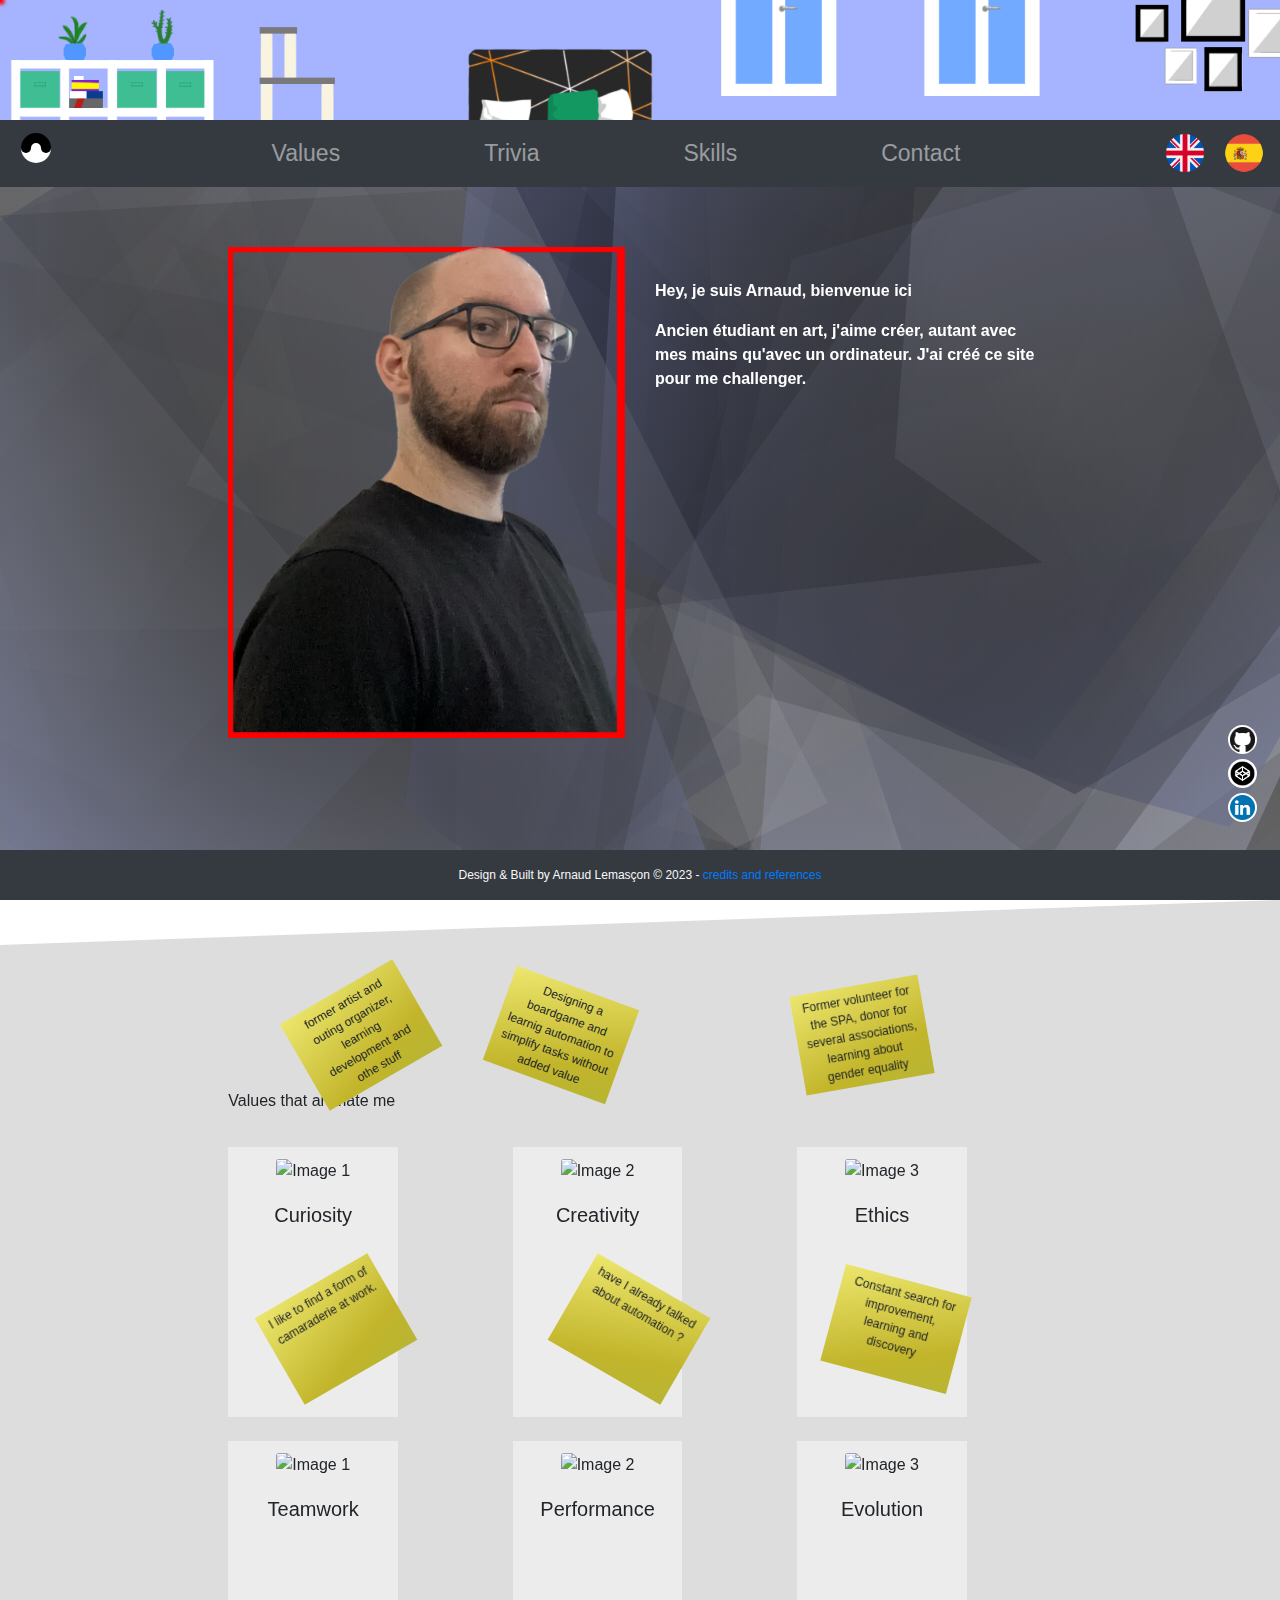
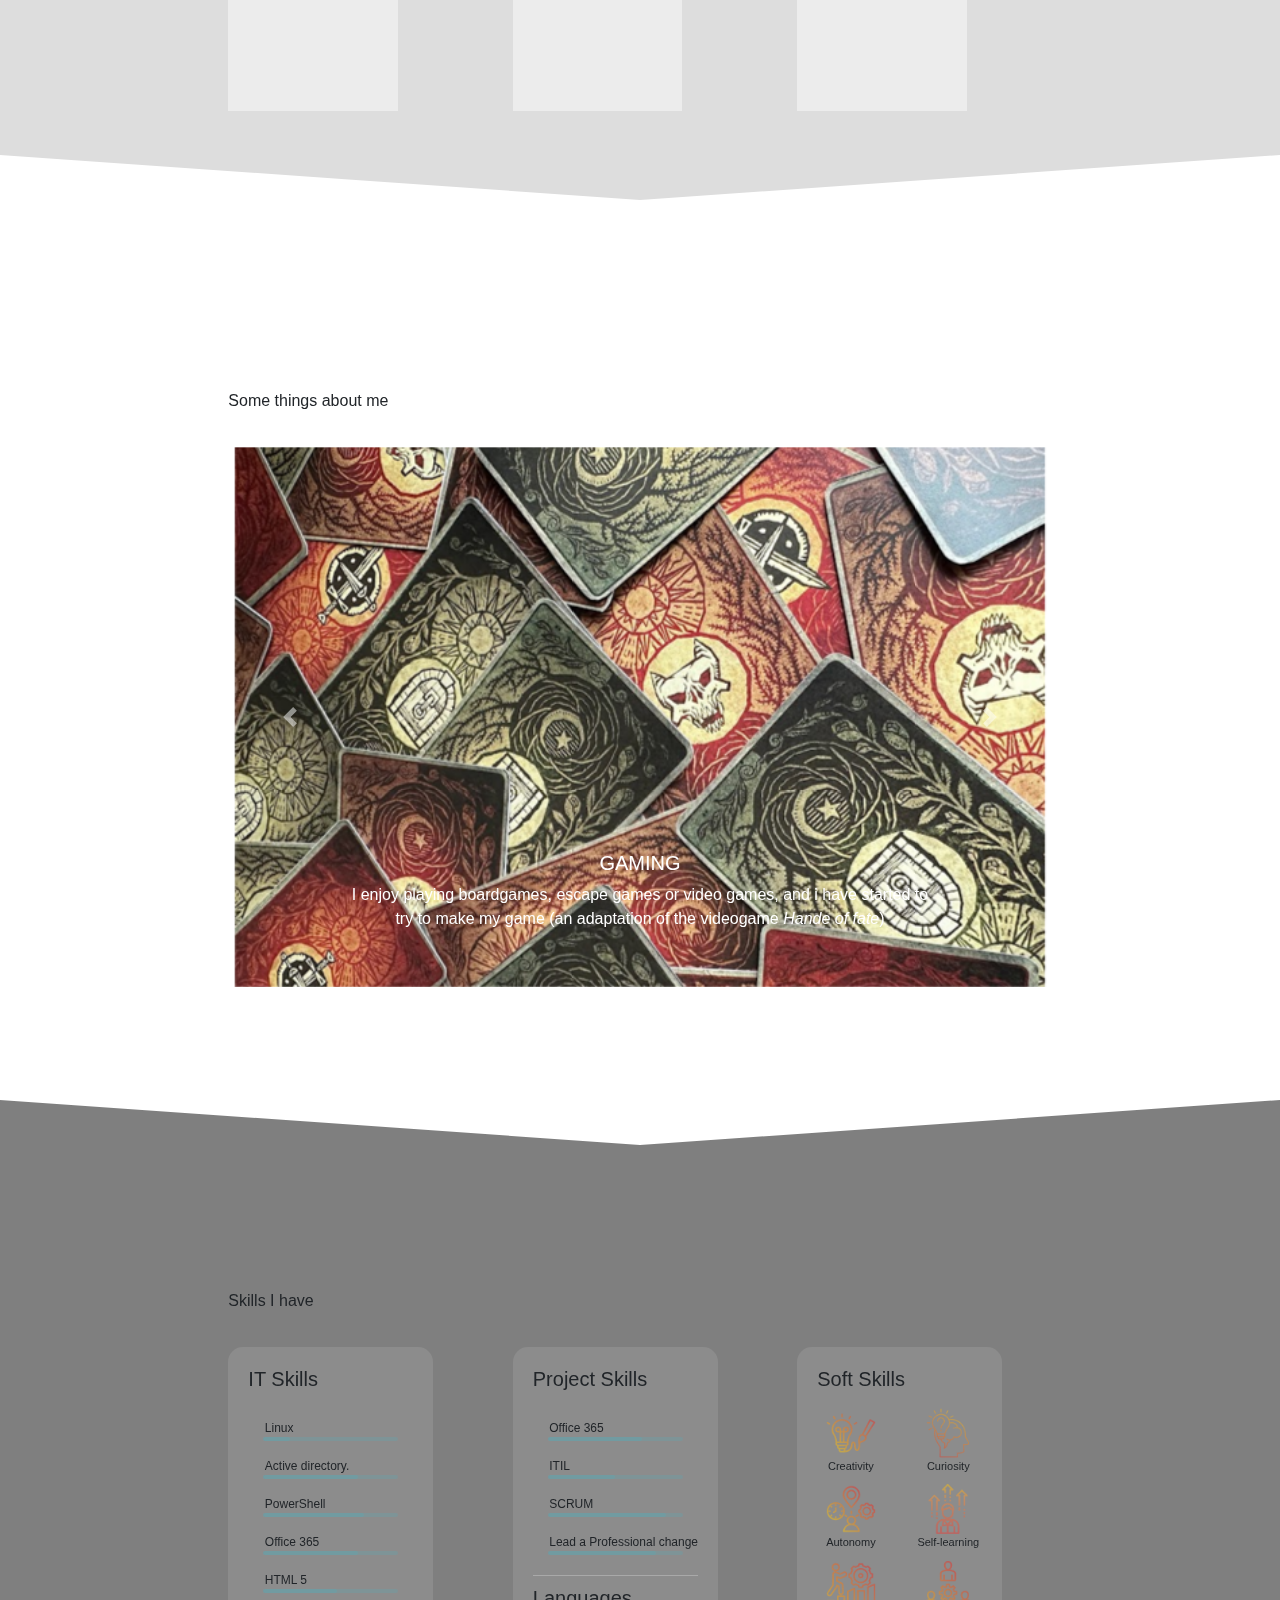
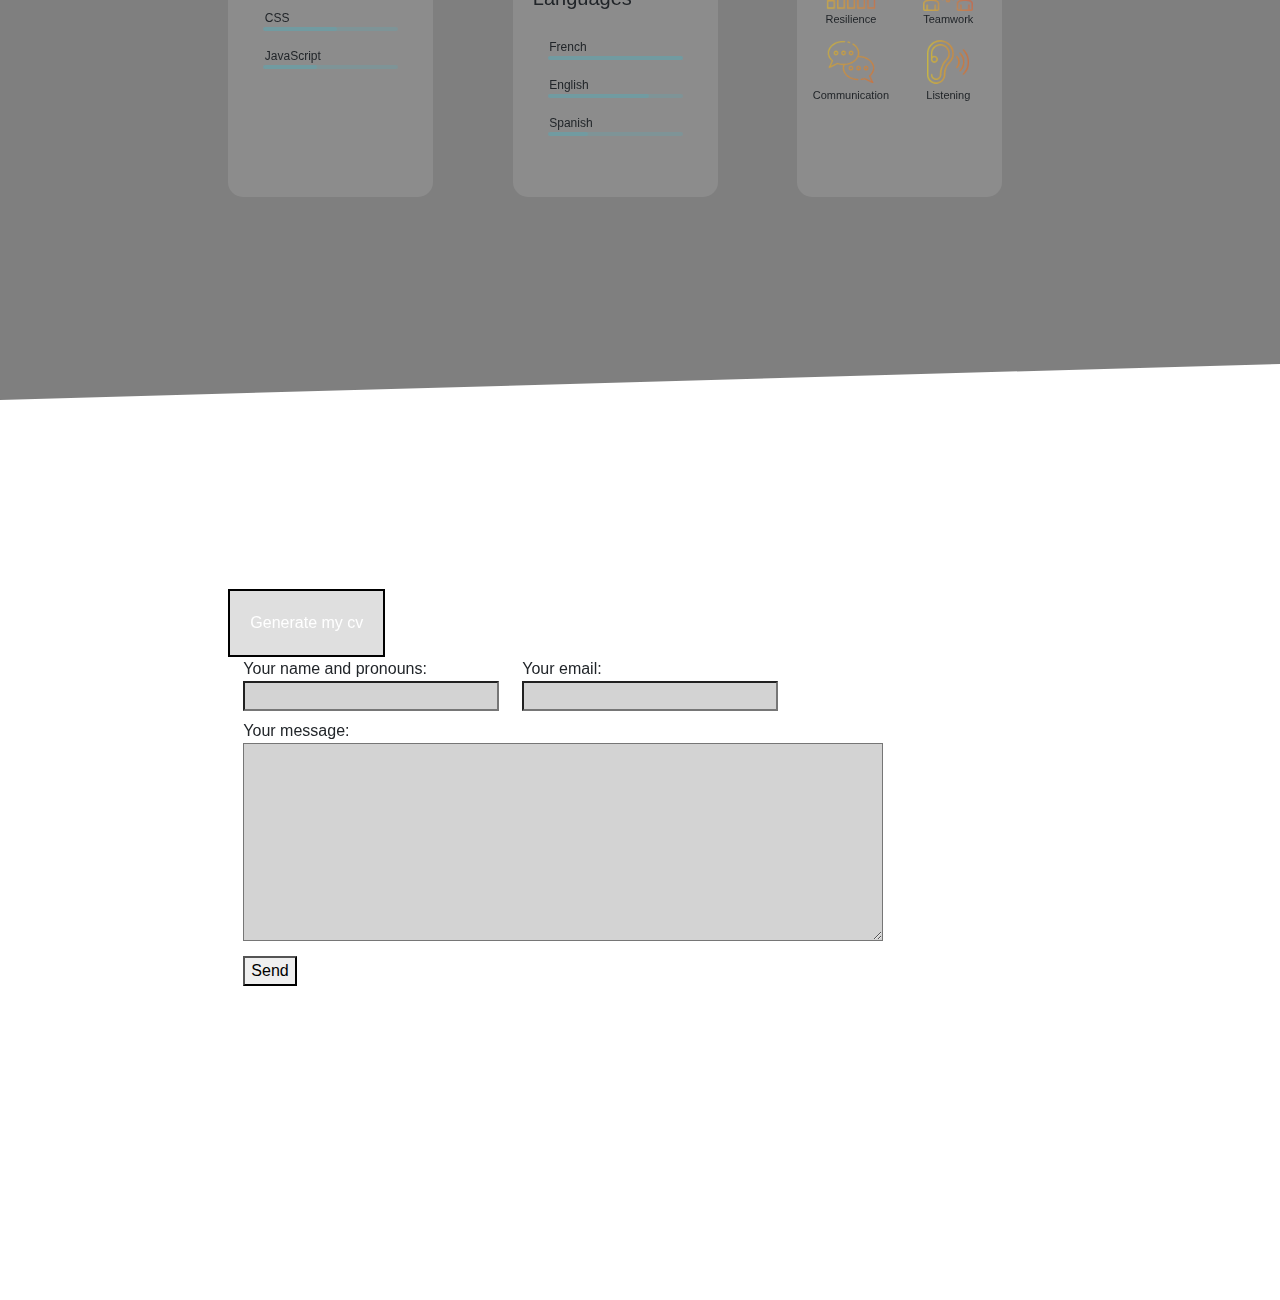
==== commit a2a892a5: "update!" ====
--- a/index.html
+++ b/index.html
@@ -138,7 +138,7 @@
               <br>
               <p>Hey, je suis Arnaud, bienvenue ici</p>
               <p>Ancien étudiant en art, j'aime créer, autant avec mes mains qu'avec un ordinateur. J'ai créé ce site pour me challenger.
-               <p>Voici une partie de mon texte <span class="infobulle" title="Ceci est une infobulle">avec une infobulle</span>.</p>
+                
               </p>
             </article>
           </div>
@@ -472,7 +472,9 @@
       <div class="container-fluid">
         <div class="row">
           <div class="col-2 section-title">CONTACT</div>
-          <div class="col-8"></div>
+          <div class="col-8">
+            <div class="bordercv"><a href="cv.html" target="_blank">Generate my cv</a></div>
+          </div>
           <div class="col-2"></div>
         </div>
         <div class="row">
@@ -496,22 +498,6 @@
               <button type="submit" style="position: relative;left: 15px;">Send</button>
             </form>          </div>
           <div class="col-2">
-            <div class="minime-head">
-            <div class="torso"></div>
-            <div class="drawHead">
-              <div class="ears"></div>
-              <div class="head"></div>
-              <div class="beard"></div>
-              <div class="glasses"></div>
-              <div class="nose"></div>
-            </div>
-
-            <div class="arms"></div>
-            <div class="arms2"></div>
-            <div class="thumb"></div>
-            <div class="thumb2"></div>
-          </div>
-          <div class="bordercv"><a href="cv.html" target="_blank">Generate my cv</a></div>
         </div>
           </div>
         </div>
@@ -534,17 +520,6 @@
         $('.navbar-toggler').click();
       }
     }
-    
-  function redirigerVersIDAleatoire() {
-    // Liste des IDs possibles
-    var ids = ["HOME", "VALUES","TRIVIA", "SKILLS", "CONTACT"];
-    
-    // Sélectionne un ID aléatoire
-    var idAleatoire = ids[Math.floor(Math.random() * ids.length)];
-    
-    // Redirige vers l'ID sélectionné
-    window.location.href = "#" + idAleatoire;
-    }
 </script>
 
     </script>
--- a/assets/css/style.css
+++ b/assets/css/style.css
@@ -240,6 +240,18 @@
   opacity: 0.5;
 }
 
+
+.bordercv{
+  border: solid black 2px;
+  width: fit-content;
+  padding: 20px;
+  background-color: rgba(128, 128, 128, 0.25);
+}
+
+.bordercv a{
+  color: white;
+}
+
 #canvas {
     position: fixed;
     top: 0px;
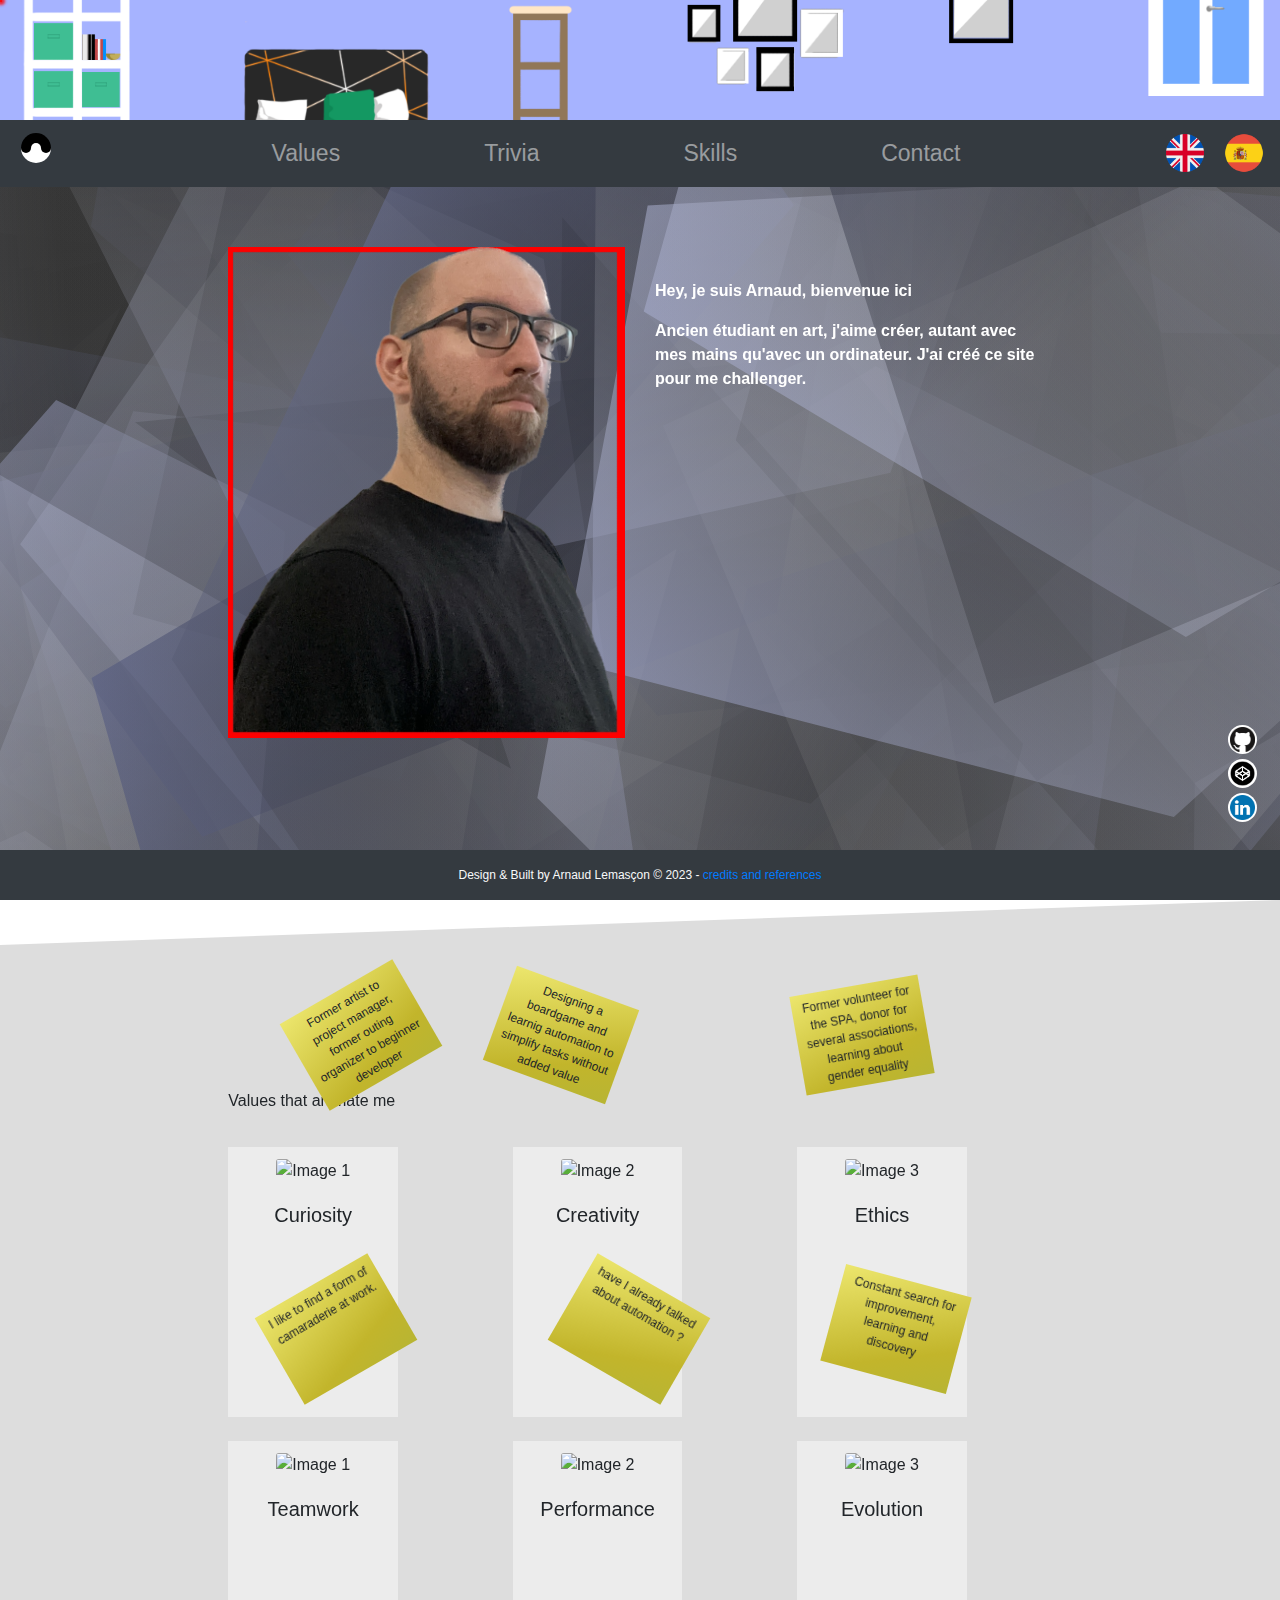
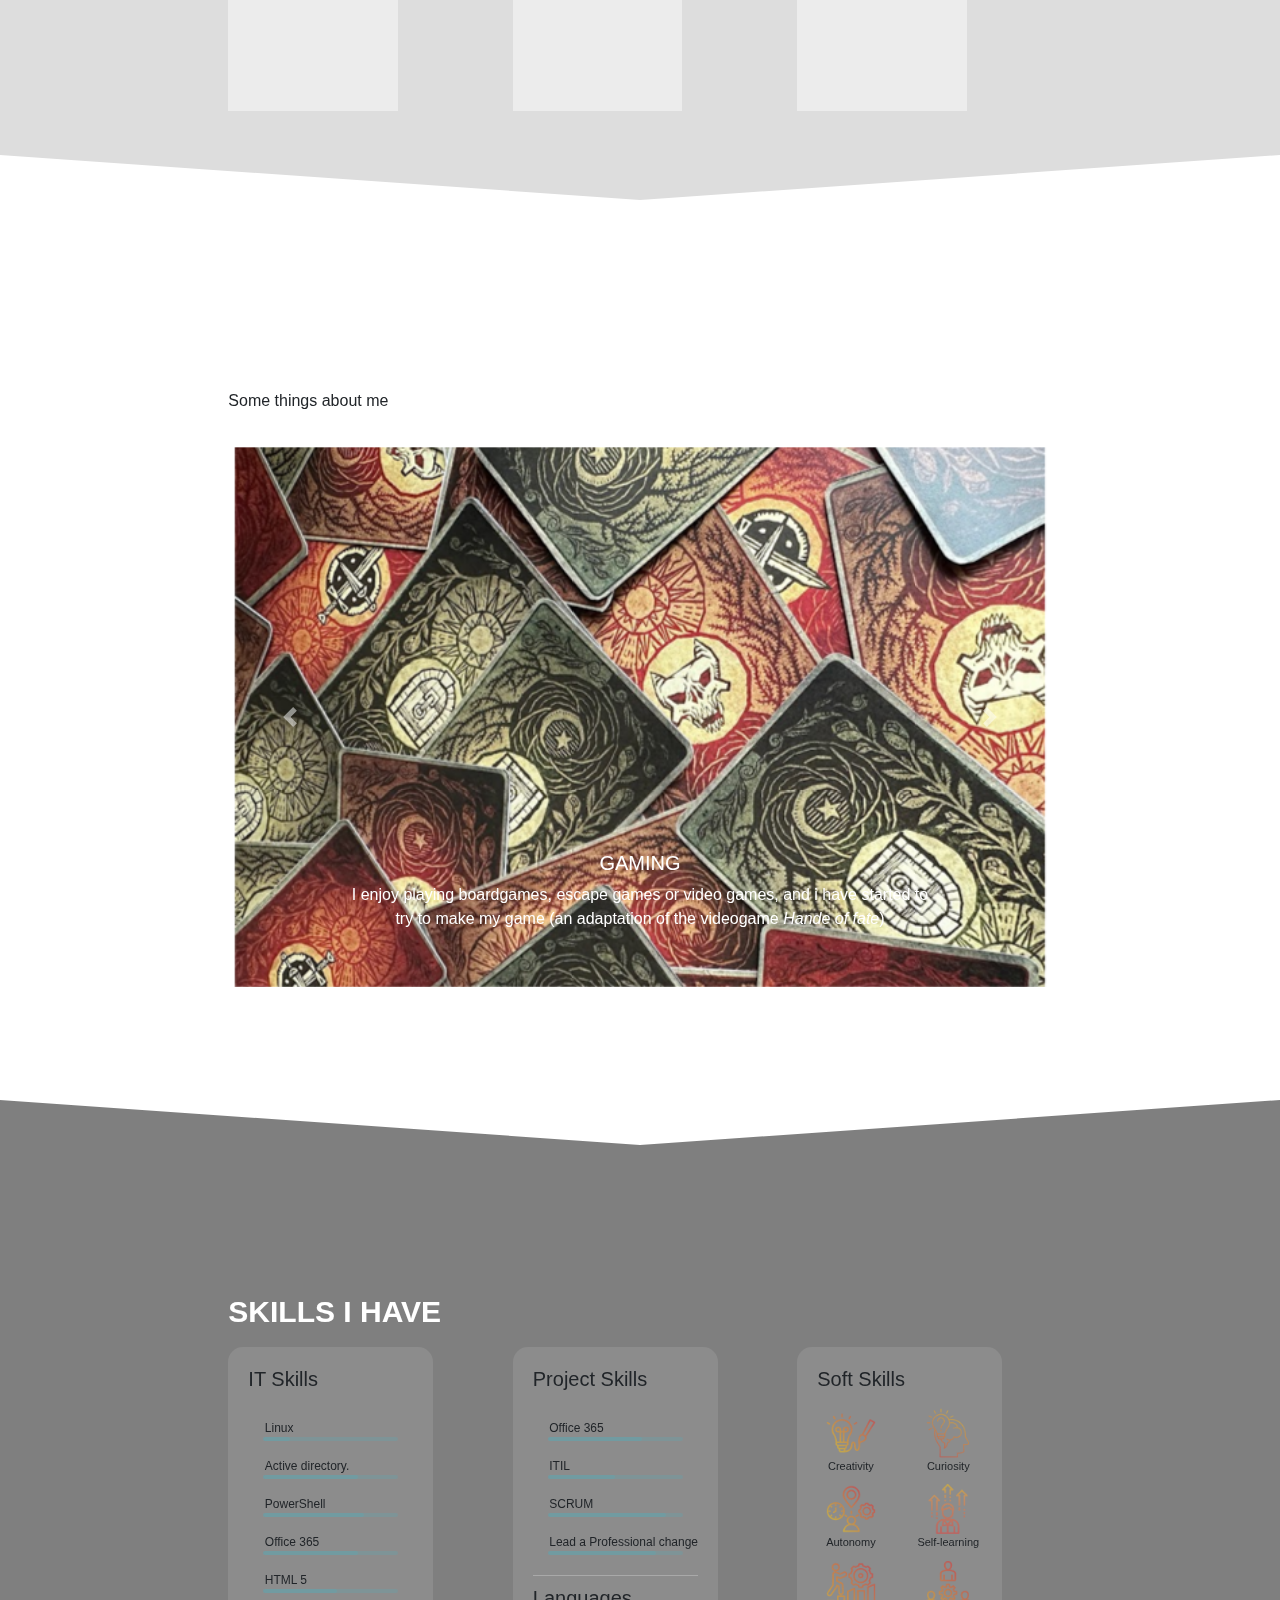
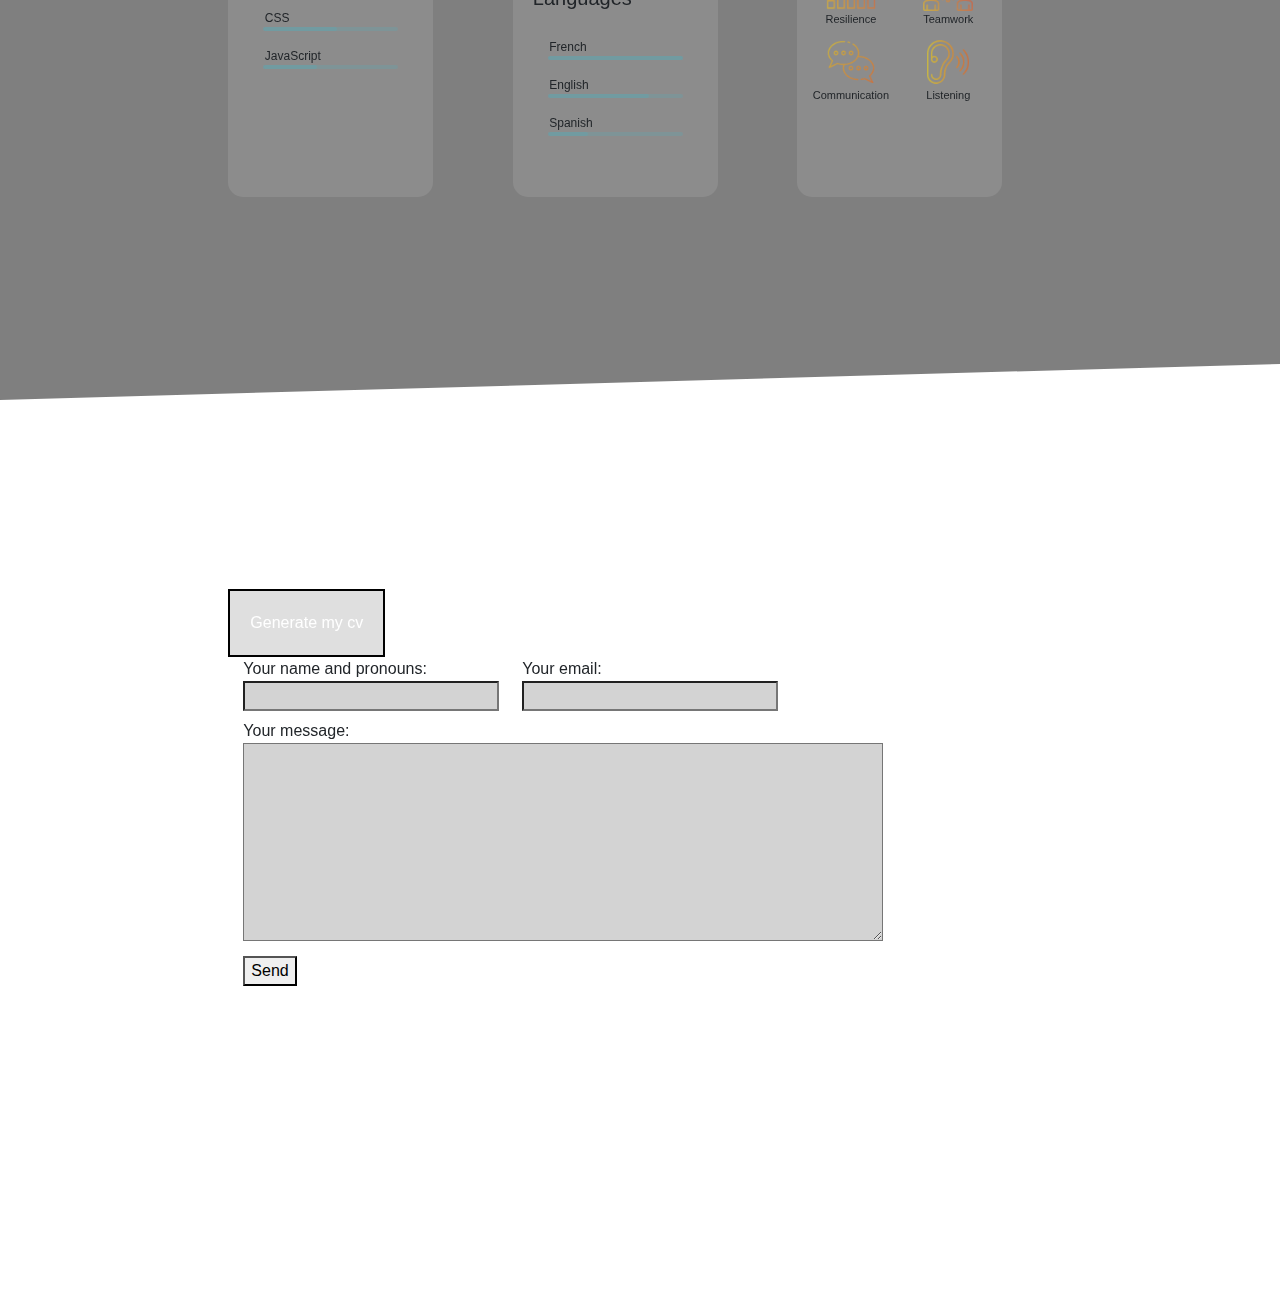
==== commit 4f7c819b: "update" ====
--- a/index.html
+++ b/index.html
@@ -165,7 +165,7 @@
                               <div class="card-body">
                                   <h5 class="card-title-value">Curiosity</h5>
                                 </div>
-                                <div class="card-text postit1">former artist and outing organizer, learning development and othe stuff </div>
+                                <div class="card-text postit1">Former artist to project manager, former outing organizer to beginner developer</div>
                             </div>
                         </div>
   
@@ -176,8 +176,7 @@
                               <div class="card-body">
                                   <h5 class="card-title-value">Creativity</h5>
                                 </div>
-                                <div class="card-text postit2">Designing a boardgame and learnig automation to simplify tasks without added value
-                                </div>
+                                <div class="card-text postit2">Designing a boardgame and learnig automation to simplify tasks without added value</div>
                             </div>
                         </div>
   
@@ -308,7 +307,7 @@
     <div class="container-fluid">
         <div class="row">
             <div class="col-2 section-title">SKILLS</div>
-            <div class="col-8">Skills I have</div>
+            <div class="col-8" style="color: white; font-size: 30px; font-weight: bold;text-transform: uppercase;">Skills I have</div>
             <div class="col-2"></div>
         </div>
 
@@ -321,50 +320,66 @@
                     <div class="card_skills S1">
                           <div class="card-body">
                               <h5 class="card-title">IT Skills</h5>
-                              <p class="card-text-skill">Linux</p>
-                              <div class="gauge-wrapper col-md-12">
-                                <div class="gauge">
-                                  <div class="gauge-level" style="width:20%"></div>
-                                </div>
-                              </div>
-                              <p class="card-text-skill">Active directory.</p>
-                              <div class="gauge-wrapper col-md-12">
-                                <div class="gauge">
-                                  <div class="gauge-level" style="width:70%"></div>
-                                </div>
-                              </div>
-                              <p class="card-text-skill">PowerShell</p>
-                              <div class="gauge-wrapper col-md-12">
-                                <div class="gauge">
-                                  <div class="gauge-level" style="width: 75%"></div>
-                                </div>
-                              </div>
-                              <p class="card-text-skill">Office 365</p>
-                              <div class="gauge-wrapper col-md-12">
-                                <div class="gauge">
-                                  <div class="gauge-level" style="width:70%"></div>
-                                </div>
-                              </div>
-                              <p class="card-text-skill">HTML 5</p>
-                              <div class="gauge-wrapper col-md-12">
-                                <div class="gauge">
-                                  <div class="gauge-level" style="width:55%"></div>
-                                </div>
-                              </div>
-                              <p class="card-text-skill">CSS</p>
-                              <div class="gauge-wrapper col-md-12">
-                                <div class="gauge">
-                                  <div class="gauge-level" style="width:55%"></div>
-                                </div>
-                              </div>
-                              <p class="card-text-skill">JavaScript</p>
-                              <div class="gauge-wrapper col-md-12">
-                                <div class="gauge">
-                                  <div class="gauge-level" style="width:40%"></div>
+                              <div class="row">
+                                <div class="col-md-12 col-6">
+                                  <p class="card-text-skill">Linux</p>
+                                  <div class="gauge-wrapper col-md-12">
+                                    <div class="gauge">
+                                      <div class="gauge-level" style="width:20%"></div>
+                                    </div>
+                                  </div>
+                                </div>
+                                <div class="col-md-12 col-6">
+                                  <p class="card-text-skill">Active directory.</p>
+                                  <div class="gauge-wrapper col-md-12">
+                                    <div class="gauge">
+                                      <div class="gauge-level" style="width:70%"></div>
+                                    </div>
+                                  </div>
+                                </div>
+                                <div class="col-md-12 col-6">
+                                  <p class="card-text-skill">PowerShell</p>
+                                  <div class="gauge-wrapper col-md-12">
+                                    <div class="gauge">
+                                      <div class="gauge-level" style="width: 75%"></div>
+                                    </div>
+                                  </div>
+                                </div>
+                                <div class="col-md-12 col-6">
+                                  <p class="card-text-skill">Office 365</p>
+                                  <div class="gauge-wrapper col-md-12">
+                                    <div class="gauge">
+                                      <div class="gauge-level" style="width:70%"></div>
+                                    </div>
+                                  </div>
+                                </div>
+                                <div class="col-md-12 col-6">
+                                  <p class="card-text-skill">HTML 5</p>
+                                  <div class="gauge-wrapper col-md-12">
+                                    <div class="gauge">
+                                      <div class="gauge-level" style="width:55%"></div>
+                                    </div>
+                                  </div>
+                                </div>
+                                <div class="col-md-12 col-6">
+                                  <p class="card-text-skill">CSS</p>
+                                  <div class="gauge-wrapper col-md-12">
+                                    <div class="gauge">
+                                      <div class="gauge-level" style="width:55%"></div>
+                                    </div>
+                                  </div>
+                                </div>  
+                              <div class="col-md-12 col-6">
+                                <p class="card-text-skill">JavaScript</p>
+                                <div class="gauge-wrapper col-md-12">
+                                  <div class="gauge">
+                                    <div class="gauge-level" style="width:40%"></div>
+                                  </div>
                                 </div>
                               </div>
                           </div>
                       </div>
+                  </div>
                   </div>
 
                   <!-- Carte 2 -->
@@ -468,7 +483,7 @@
   </div>
 </section>
     
-    <section id="CONTACT" class="light-section">
+    <section id="CONTACT" class="polygon-section">
       <div class="container-fluid">
         <div class="row">
           <div class="col-2 section-title">CONTACT</div>
--- a/assets/css/style.css
+++ b/assets/css/style.css
@@ -277,6 +277,22 @@
   textarea{
     background-color: lightgray;
   }
+  .polygon-section{
+    position: absolute;
+    height: 100%;
+    width: 100%;
+    background-color: rgba(255, 255, 255, 0.25);
+    clip-path: polygon(10% 10%, 50% 5%, 90% 10%, 90% 75%, 75% 80%, 10% 75%);
+  }
+
+  footer{
+    position: fixed;
+    font-size: 12px;
+    height: 50px;
+    width: 100vw;
+    bottom: 0px ;
+  }
+  
 
   /* ######################## POP UP ############################## */
 
@@ -362,7 +378,12 @@
 
 
   .card_values img{
-    display: none;
+    position: absolute;
+    left: 0%;
+    top: -3%;
+    width: 100%;
+    height: 100%;
+    opacity: 0.25;
   }
 
   #imageCarousel {
@@ -459,7 +480,12 @@
     bottom: 0%;
     margin: 0%;
     background-color: transparent;
-    
-  }
-
-}
+  }
+
+  footer{
+    position: relative;
+
+  }
+  
+
+}
--- a/assets/css/Banner.css
+++ b/assets/css/Banner.css
@@ -272,13 +272,6 @@
       display: none;
     }
     
-  }
-
-  footer{
-    position: fixed;
-    font-size: 12px;
-    height: 50px;
-    width: 100vw;
-    bottom: 0px ;
-  }
-  +
+  }
+
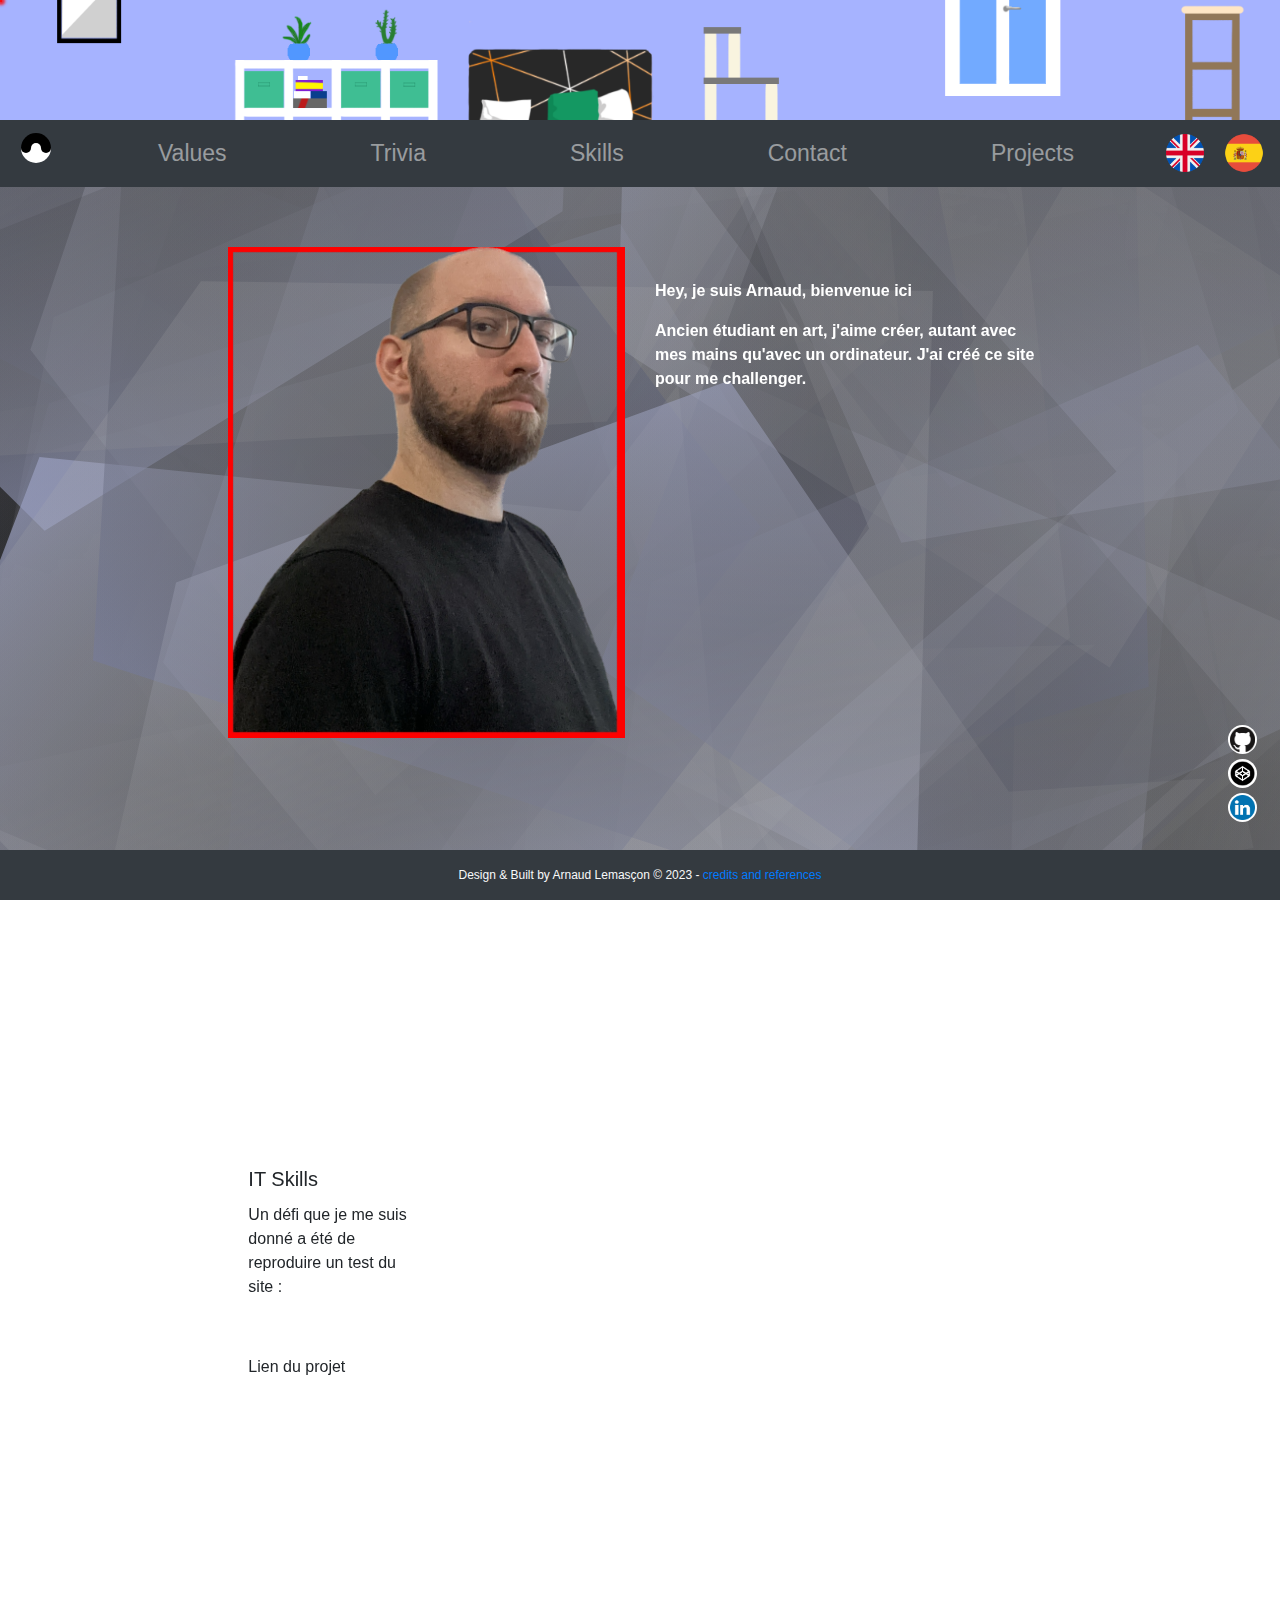
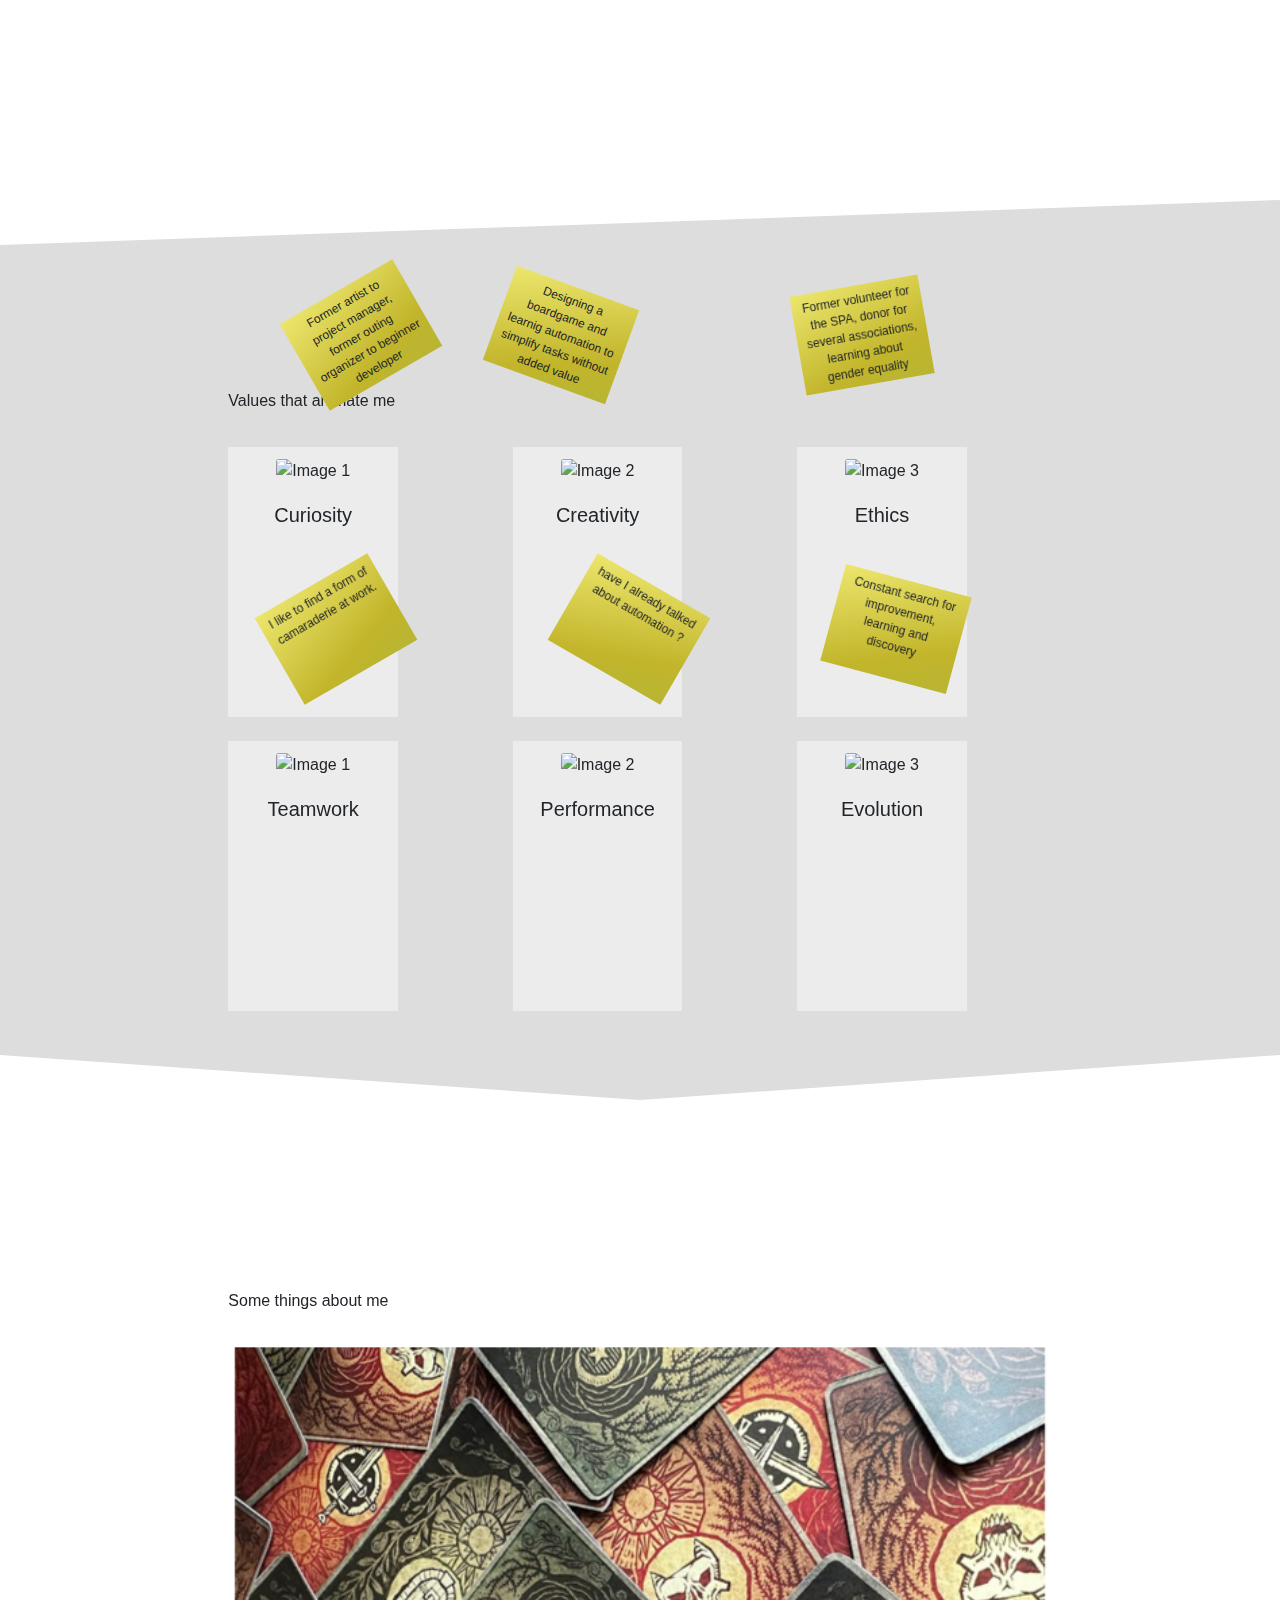
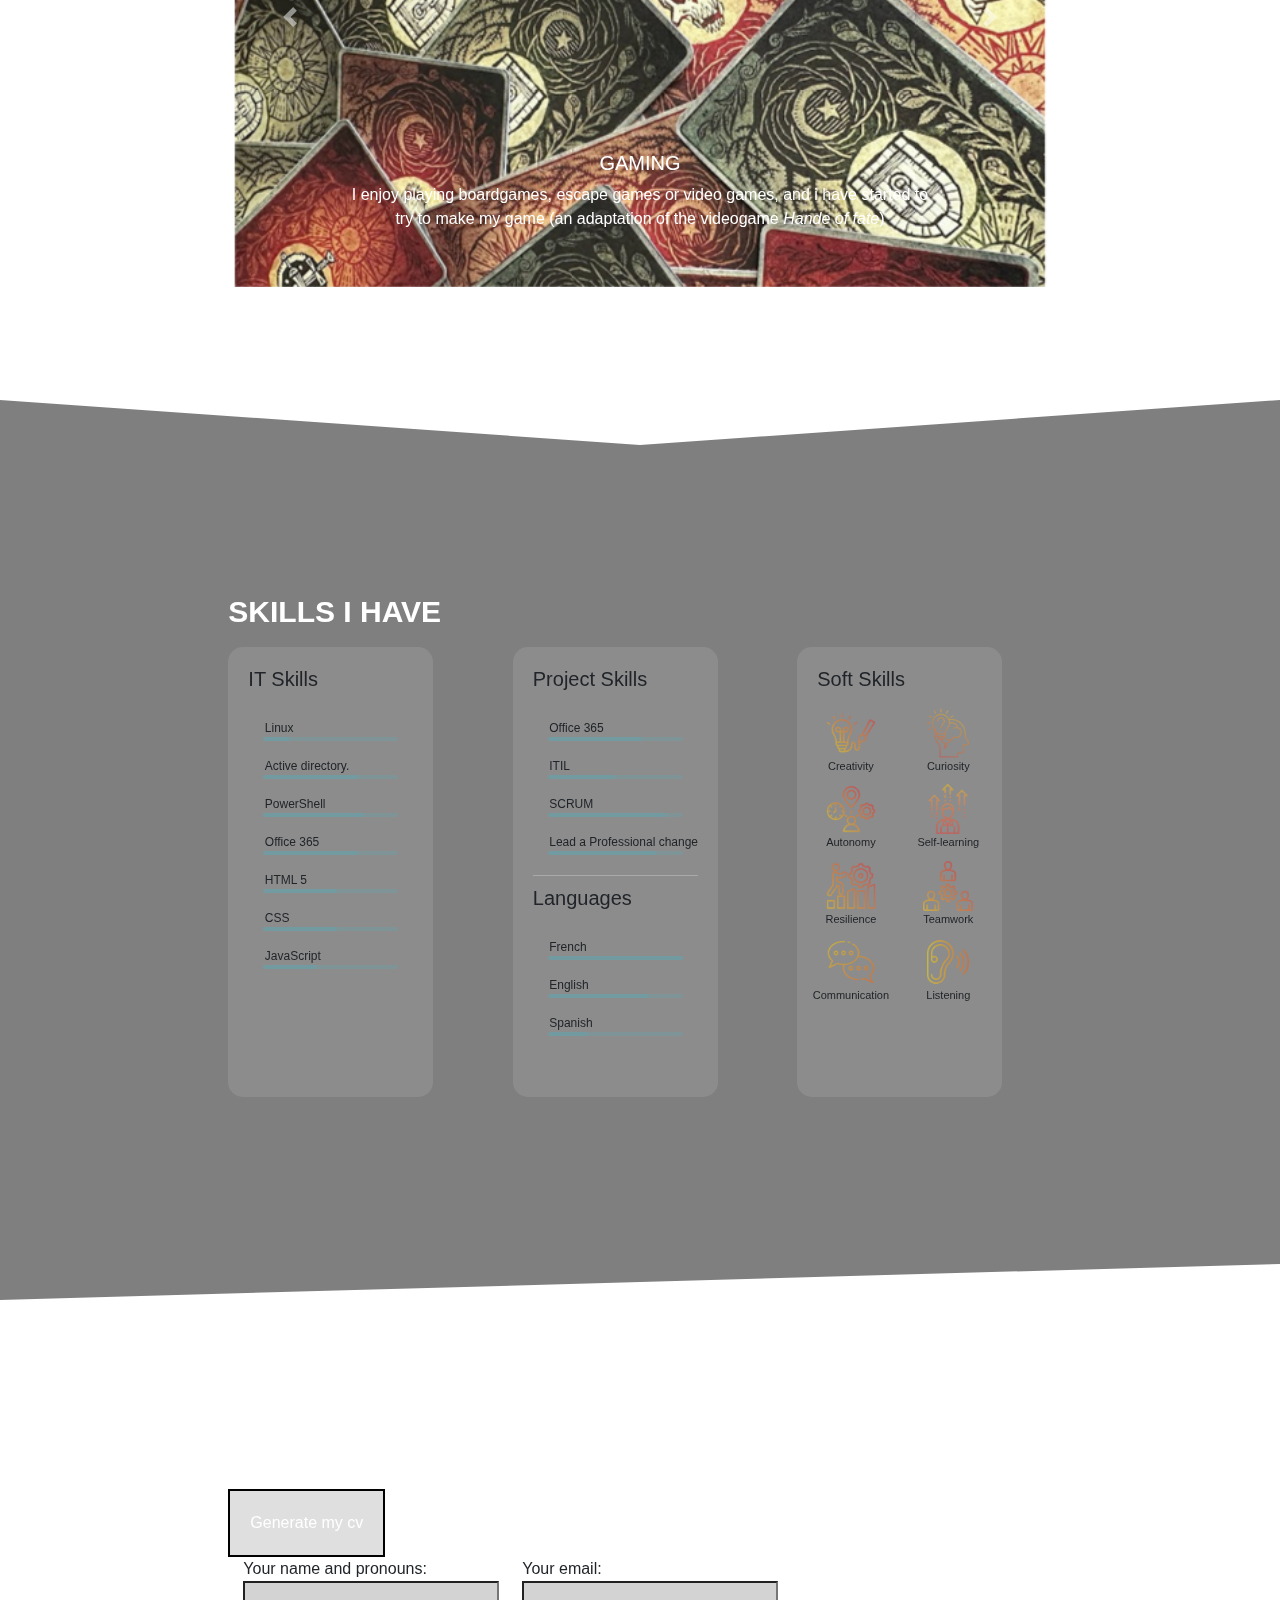
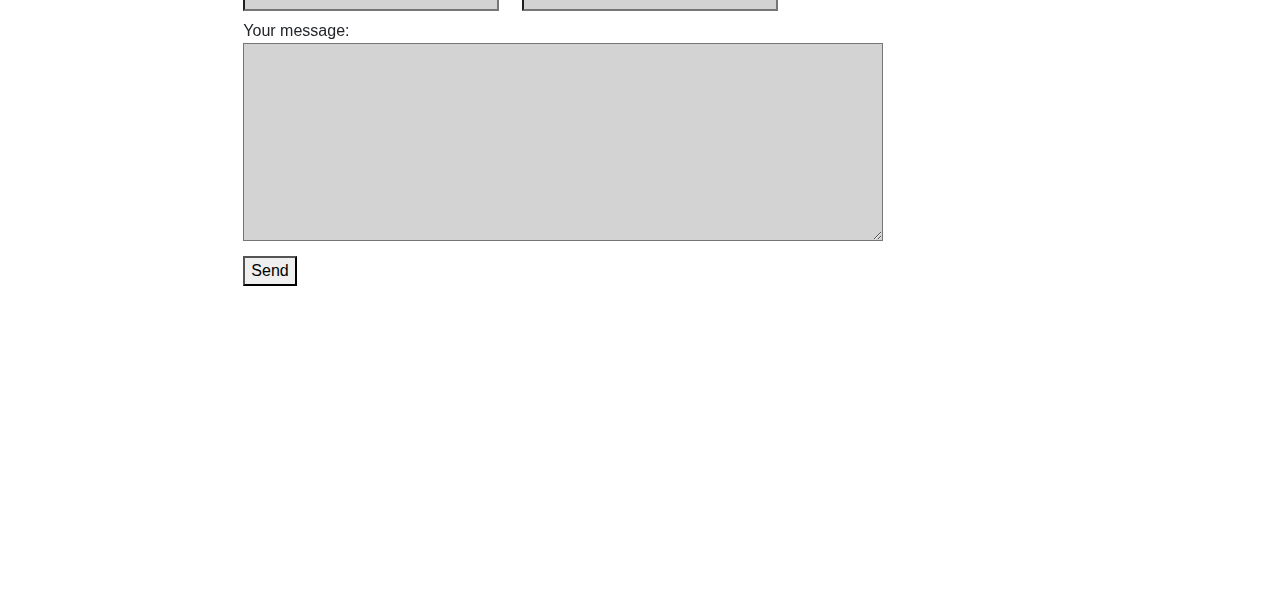
==== commit fa31e327: "update" ====
--- a/index.html
+++ b/index.html
@@ -52,6 +52,9 @@
           <li class="nav-item">
               <a class="nav-link" href="#CONTACT" onclick="closeNavbar()">Contact</a>
           </li>
+          <li class="nav-item">
+            <a class="nav-link" href="#PROJECTS" onclick="closeNavbar()">Projects</a>
+        </li>
       </ul>
 
       <a href="index-en.html"><img src="assets/pictures/united-kingdom.webp" style="max-height: 38px; margin-right: 20px;"></a>
@@ -146,6 +149,38 @@
         </div>
       </div>
     </section>
+
+    <section id="PROJECTS" class="light-section">
+      <div class="container-fluid">
+        <div class="row">
+          <div class="col-2 section-title">HOME</div>
+          <div class="col-8"></div>
+          <div class="col-2"></div>
+        </div>
+        <div class="row">
+          <div class="col-md-2 col-1"></div>
+          <div class="col-md-8 col-10">
+              <div class="row">
+                  <!-- Carte 1 -->
+                  <div class="col-xl-4 col-lg-6 mb-4">
+                    <div class="card_skills S1">
+                          <div class="card-body">
+                              <h5 class="card-title">IT Skills</h5>
+                              <p>Un défi que je me suis donné a été de reproduire un test du site :</p> 
+                              <a href="https://humanbenchmark.com/tests/chimp" style="color:white;">Human Benchmark</a>
+                              <p></p>
+                              <p>Lien du projet</p>
+                              <a href="projects/hoomanbenchmark/hoomanbenchmark.html" style="color:white;">Hooman Benchmark ChimpTest</a>
+                      </div>
+                  </div>
+                  </div>
+          </div>
+          <div class="col-md-2 col-1"></div>
+      </div>
+  </div>
+      </div>
+    </section>
+    
     
     <section id="VALUES" class="dark-section1"> 
       <div class="container-fluid">
@@ -518,7 +553,6 @@
         </div>
       </div>
     </section>
-
     
     <footer class="bg-dark text-light text-center py-3">
       <div class="container" id="FOOTER">
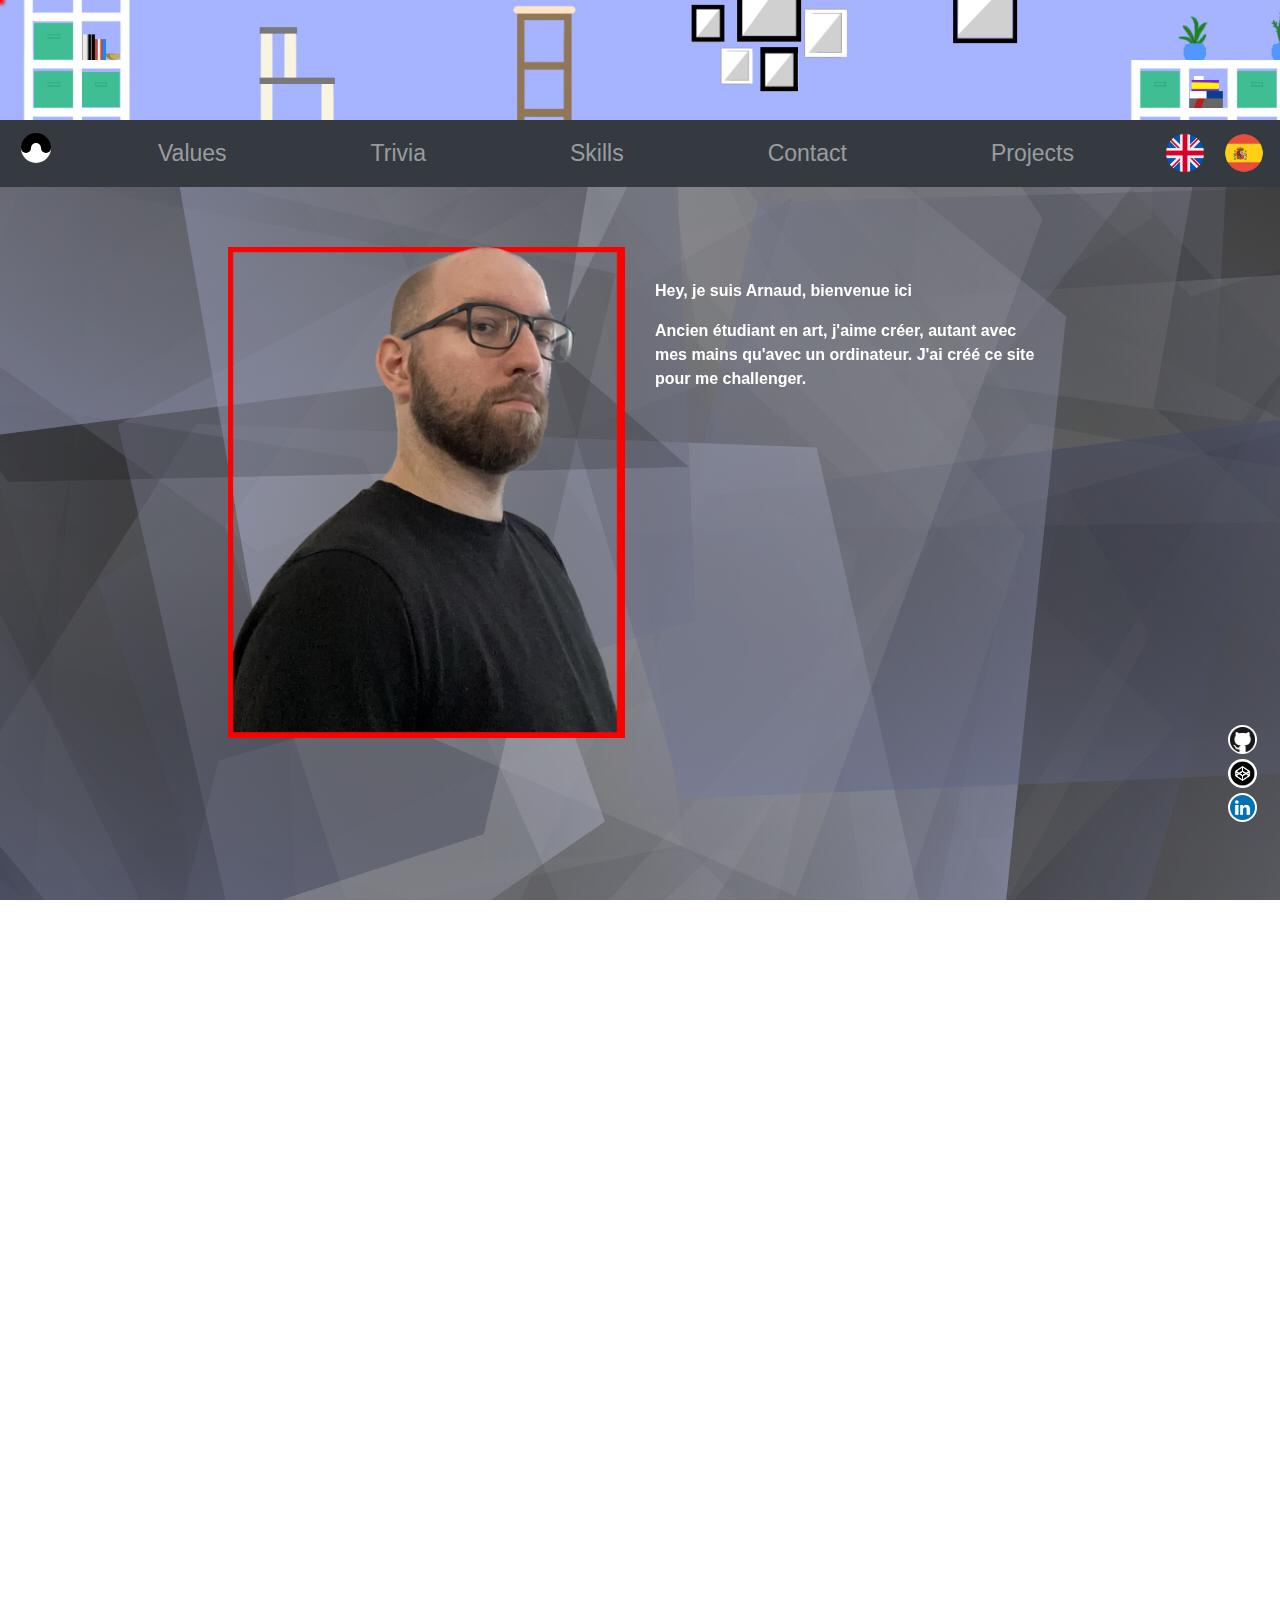
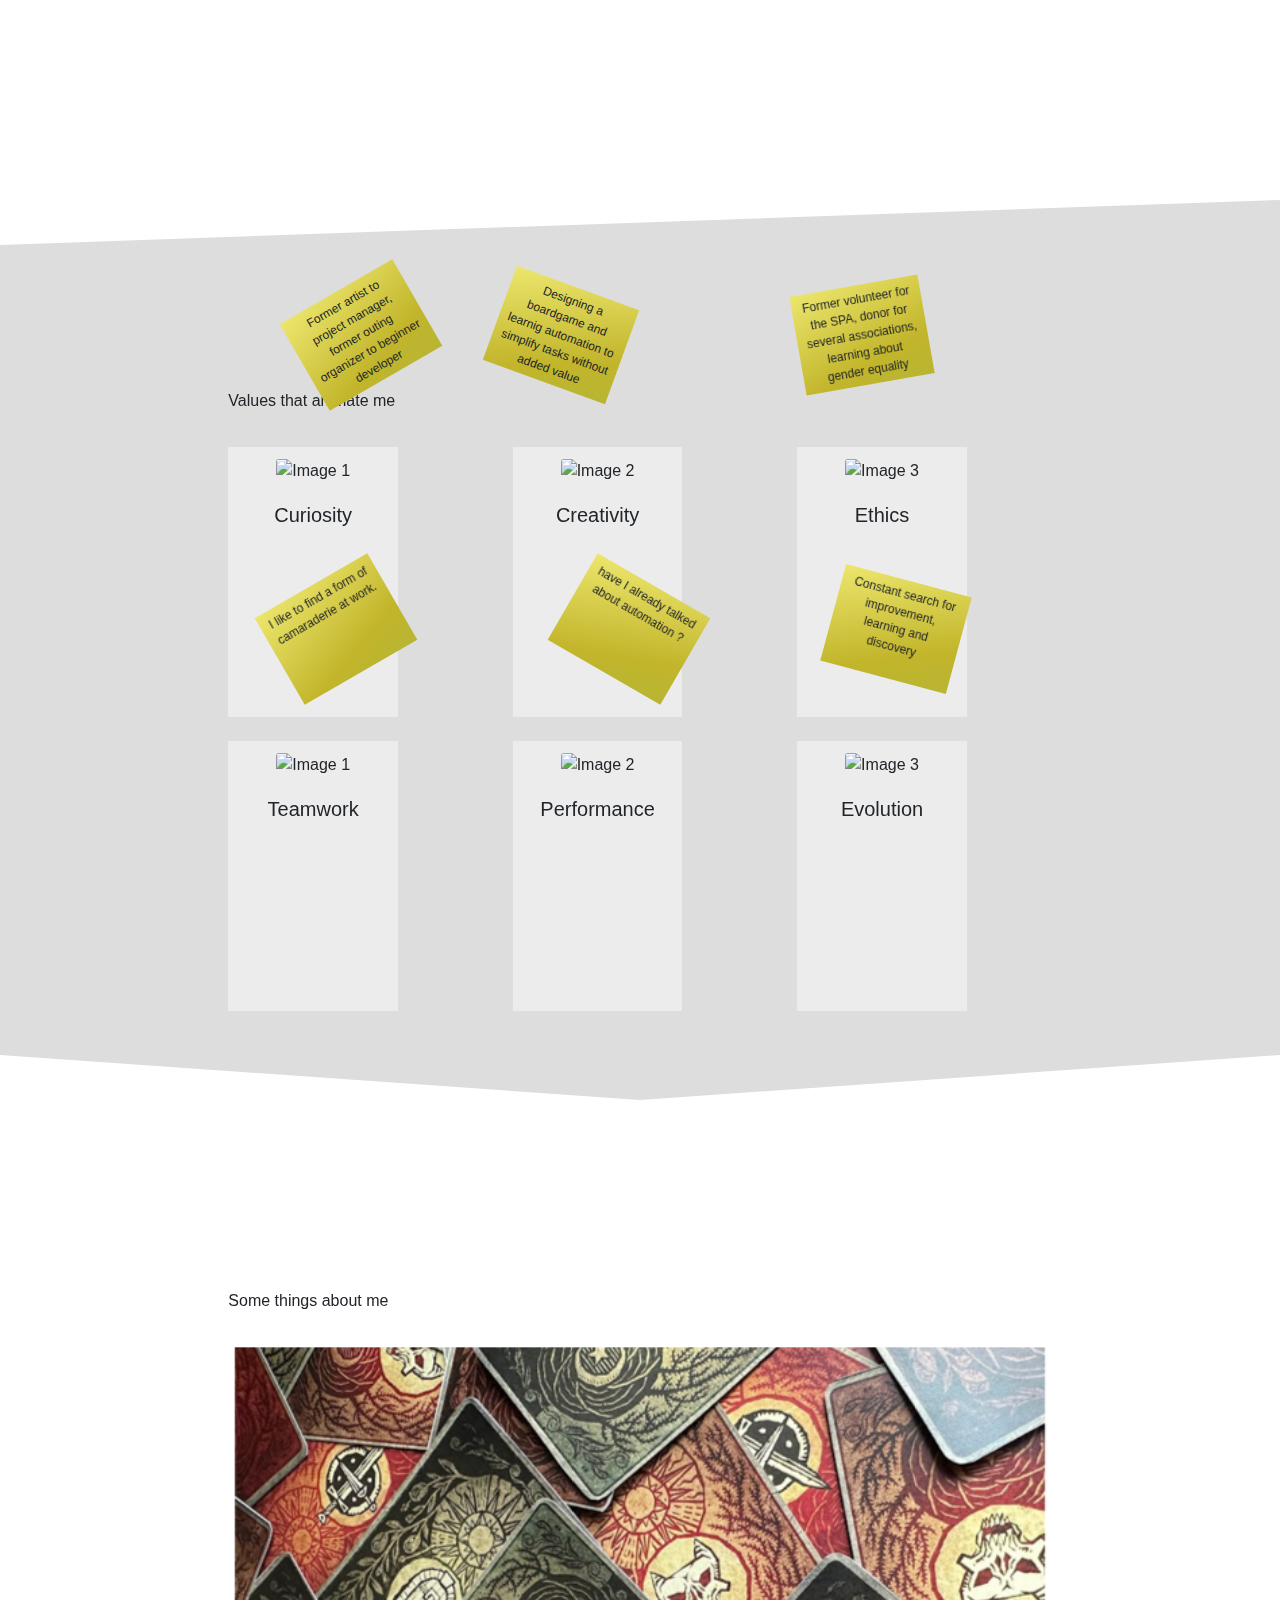
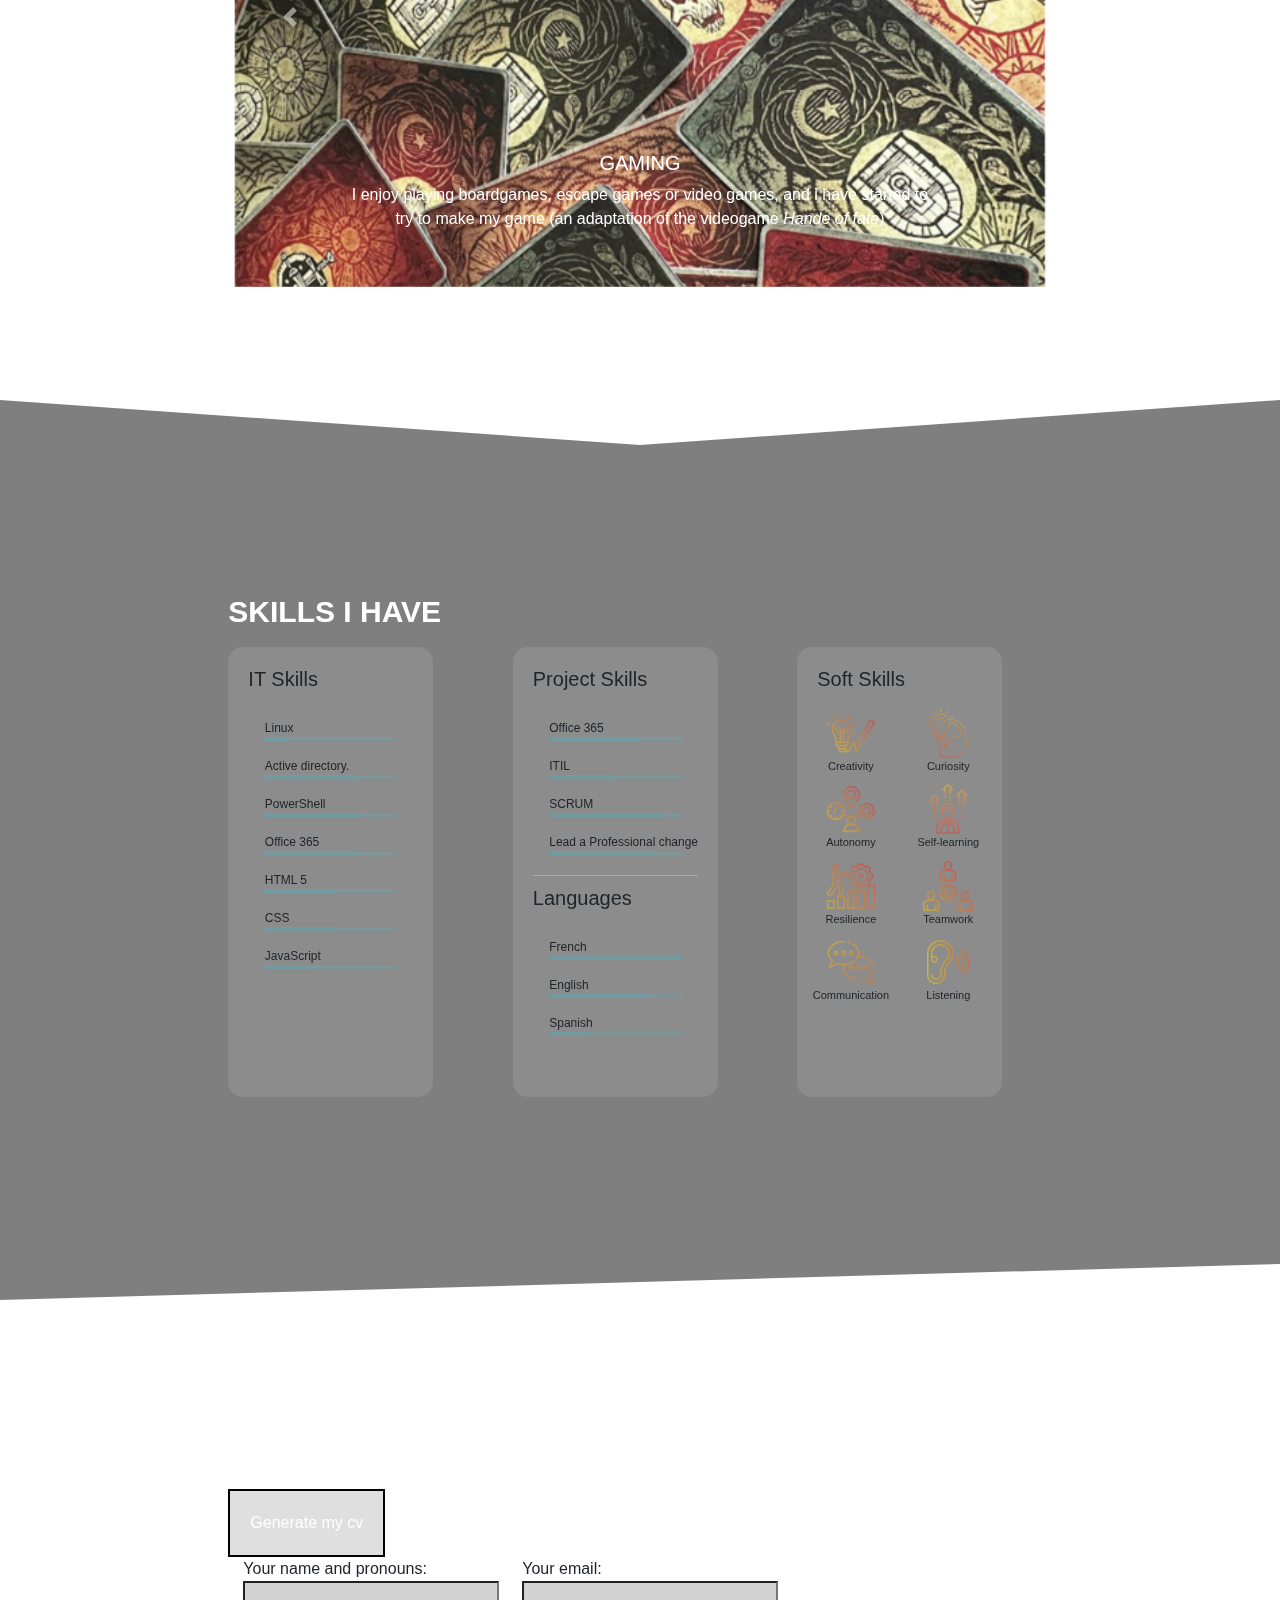
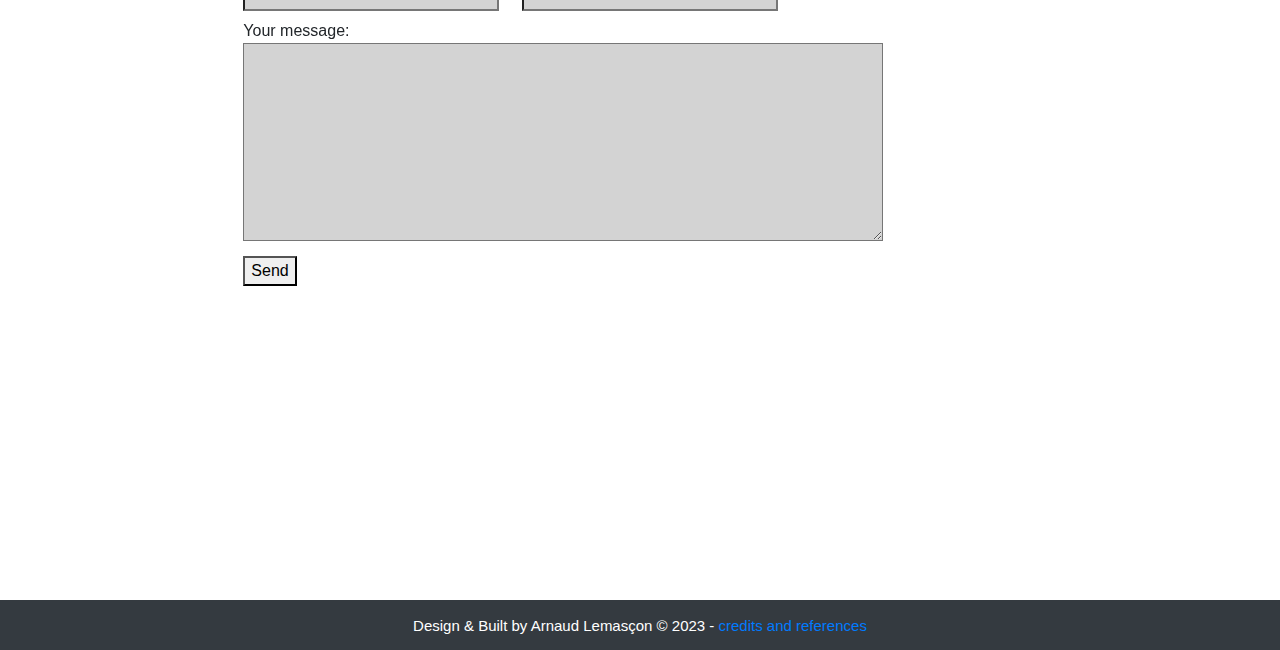
==== commit f69c4ccc: "update" ====
--- a/index.html
+++ b/index.html
@@ -16,7 +16,6 @@
     <!-- Style -->
     <link rel="stylesheet" href="assets/css/style.css">
     <link rel="stylesheet" href="assets/css/Banner.css">
-    <link rel="stylesheet" href="assets/css/PageInformation.css">
   </head>
 
 
@@ -163,8 +162,8 @@
               <div class="row">
                   <!-- Carte 1 -->
                   <div class="col-xl-4 col-lg-6 mb-4">
-                    <div class="card_skills S1">
-                          <div class="card-body">
+                    <div class="card_project">
+                      <div class="card-body">
                               <h5 class="card-title">IT Skills</h5>
                               <p>Un défi que je me suis donné a été de reproduire un test du site :</p> 
                               <a href="https://humanbenchmark.com/tests/chimp" style="color:white;">Human Benchmark</a>
@@ -518,7 +517,7 @@
   </div>
 </section>
     
-    <section id="CONTACT" class="polygon-section">
+    <section id="CONTACT">
       <div class="container-fluid">
         <div class="row">
           <div class="col-2 section-title">CONTACT</div>
@@ -528,37 +527,29 @@
           <div class="col-2"></div>
         </div>
         <div class="row">
-          <div class="col-2">
-          </div>
+          <div class="col-2"></div>
           <div class="col-8">
             <form action="https://formspree.io/f/xdovyzdp" method="POST">
-              <label class="col-md-4 col-12 name">
-                Your name and pronouns:<br>
+              <label class="col-md-4 col-12 name">Your name and pronouns:<br>
                 <input type="name" name="name" style="width: 20vw;">
               </label>
-              <label class="col-md-4 col-12 mail">
-                Your email:<br>
+              <label class="col-md-4 col-12 mail">Your email:<br>
                 <input type="email" name="email" style="width: 20vw;">
               </label>
-                <label class="col-12 message">
-                Your message:<br>
+              <label class="col-12 message">Your message:<br>
                 <textarea name="message" rows="8" cols="20"></textarea>
               </label>
               <!-- your other form fields go here -->
               <button type="submit" style="position: relative;left: 15px;">Send</button>
-            </form>          </div>
-          <div class="col-2">
-        </div>
-          </div>
+            </form>
+          </div>
+          <div class="col-2"></div>
         </div>
       </div>
     </section>
-    
-    <footer class="bg-dark text-light text-center py-3">
-      <div class="container" id="FOOTER">
-        <div class="powered">Design &amp; Built by Arnaud Lemasçon © 2023 - <a href="#FOOTER" onclick="popup();">credits and references</a></div>      
-      </div>
-   </footer>
+    <footer class=" bg-dark">
+    Design &amp; Built by Arnaud Lemasçon © 2023 - <a href="#FOOTER" onclick="popup();">credits and references</a>    
+    </footer>
 
    
 
--- a/assets/css/style.css
+++ b/assets/css/style.css
@@ -15,6 +15,7 @@
 
 body{
   overflow-x: hidden;
+  font-family: Arial, Helvetica, sans-serif;
 }
 section{
   position: relative;
@@ -58,6 +59,28 @@
   border-radius: 15px;
   transition: background-color 0.5s ease-in-out;
 }
+
+.card_project{
+  position: relative;
+  background-color: rgba(255, 255, 255, 0.1);
+  height: 50vh;
+  width: 16vw;
+  border-radius: 15px;
+  overflow: hidden;
+  background-image: url('https://raw.githubusercontent.com/SmurfNess/smurfness.github.io/main/assets/pictures/p_hooman.webp');
+}
+
+.card_project .card-body{
+  color: white;
+}
+
+.card_project img{
+  position: absolute;
+  top:0px;
+  left: 0px;
+  opacity: 25%;
+}
+
 
 .S1:hover{
   background: linear-gradient(140deg, rgba(64,166,101,0.5) 10%, rgba(64,166,101,0) 50%, rgba(64,166,101,0.5) 90%);
@@ -277,23 +300,17 @@
   textarea{
     background-color: lightgray;
   }
-  .polygon-section{
-    position: absolute;
-    height: 100%;
-    width: 100%;
-    background-color: rgba(255, 255, 255, 0.25);
-    clip-path: polygon(10% 10%, 50% 5%, 90% 10%, 90% 75%, 75% 80%, 10% 75%);
-  }
 
   footer{
-    position: fixed;
-    font-size: 12px;
+    text-align: center;
+    justify-content: center;
+    position: relative;
     height: 50px;
     width: 100vw;
-    bottom: 0px ;
-  }
-  
-
+    color: white;
+    font-size: 15px;
+    padding: 15px;
+  }
   /* ######################## POP UP ############################## */
 
   .popup {
@@ -404,6 +421,9 @@
     display: none;
   }
     
+  footer{
+    font-size: 10px;
+  }
 }
 
 
@@ -443,6 +463,10 @@
 
   .shake{
     display: none;
+  }
+
+  footer{
+    font-size: 10px;
   }
 }
 
@@ -480,12 +504,9 @@
     bottom: 0%;
     margin: 0%;
     background-color: transparent;
-  }
+  } 
 
   footer{
-    position: relative;
-
-  }
-  
-
-}
+    font-size: 10px;
+  }
+}
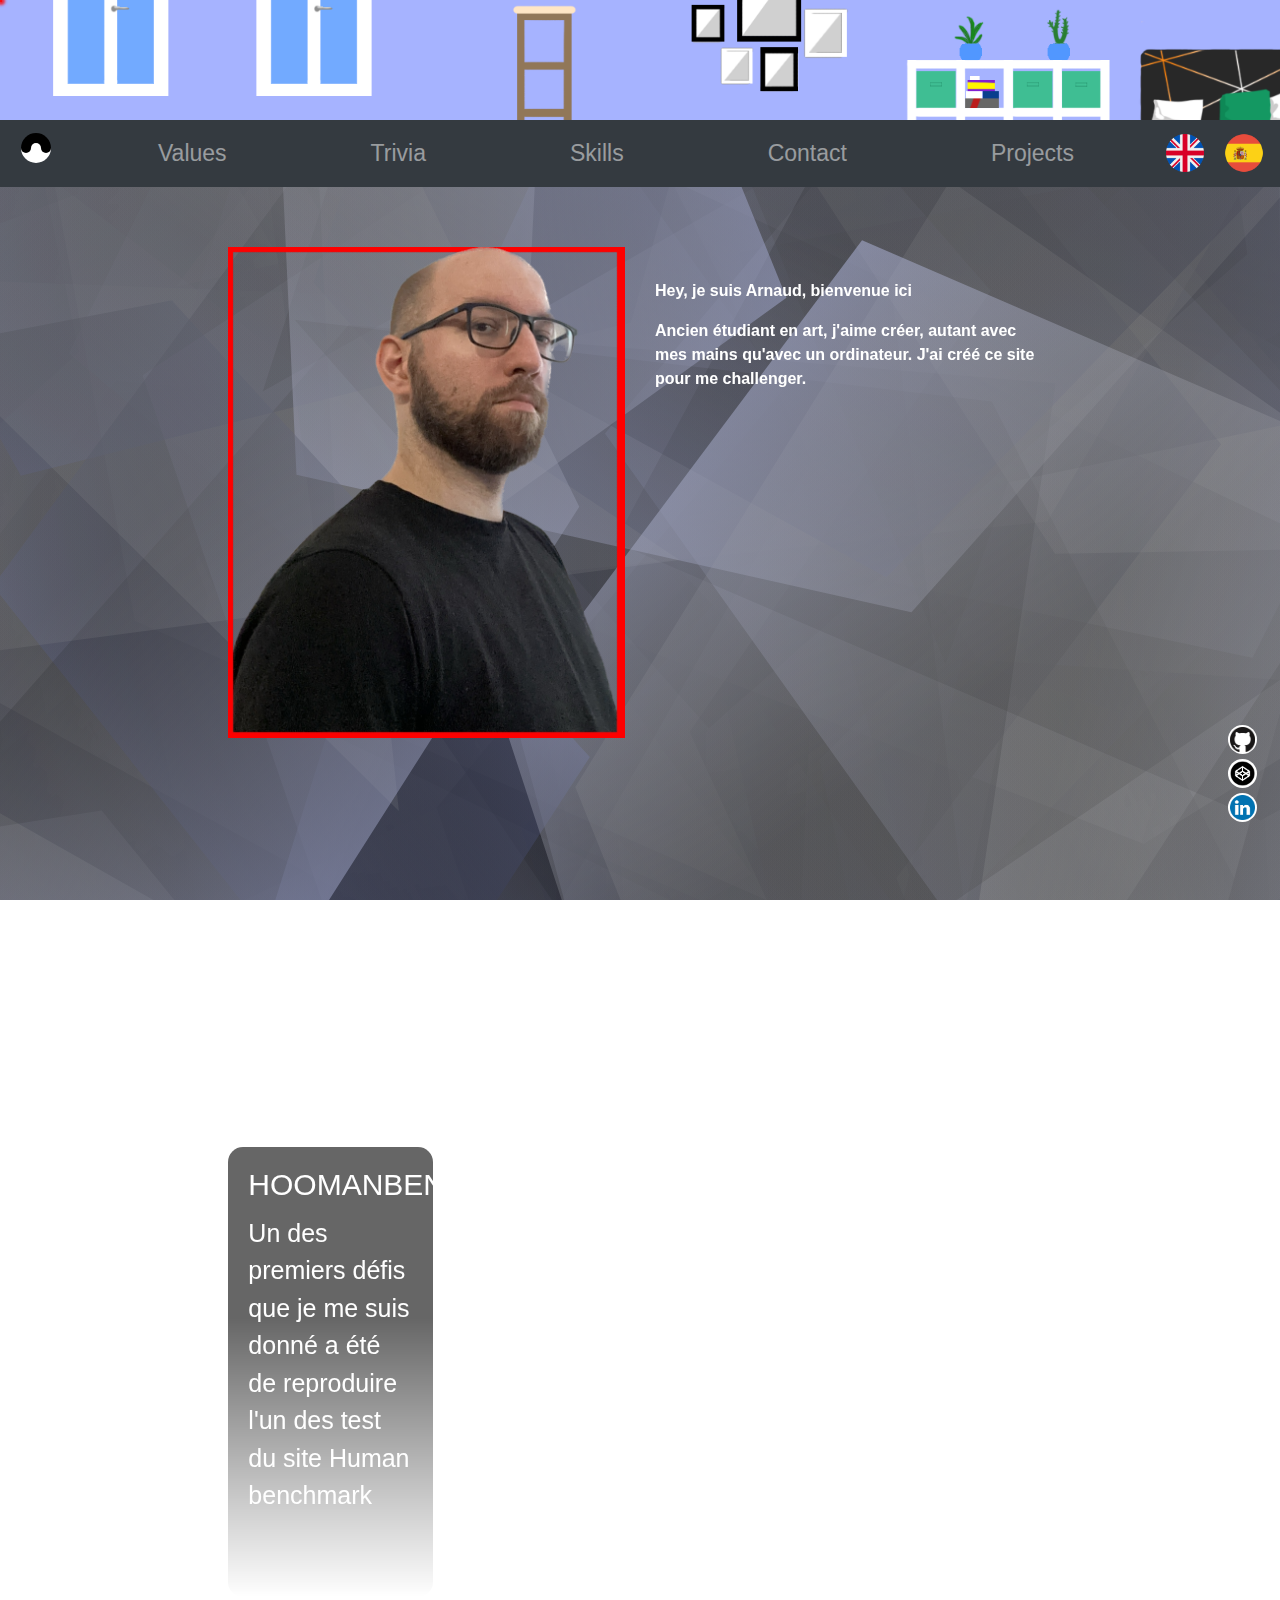
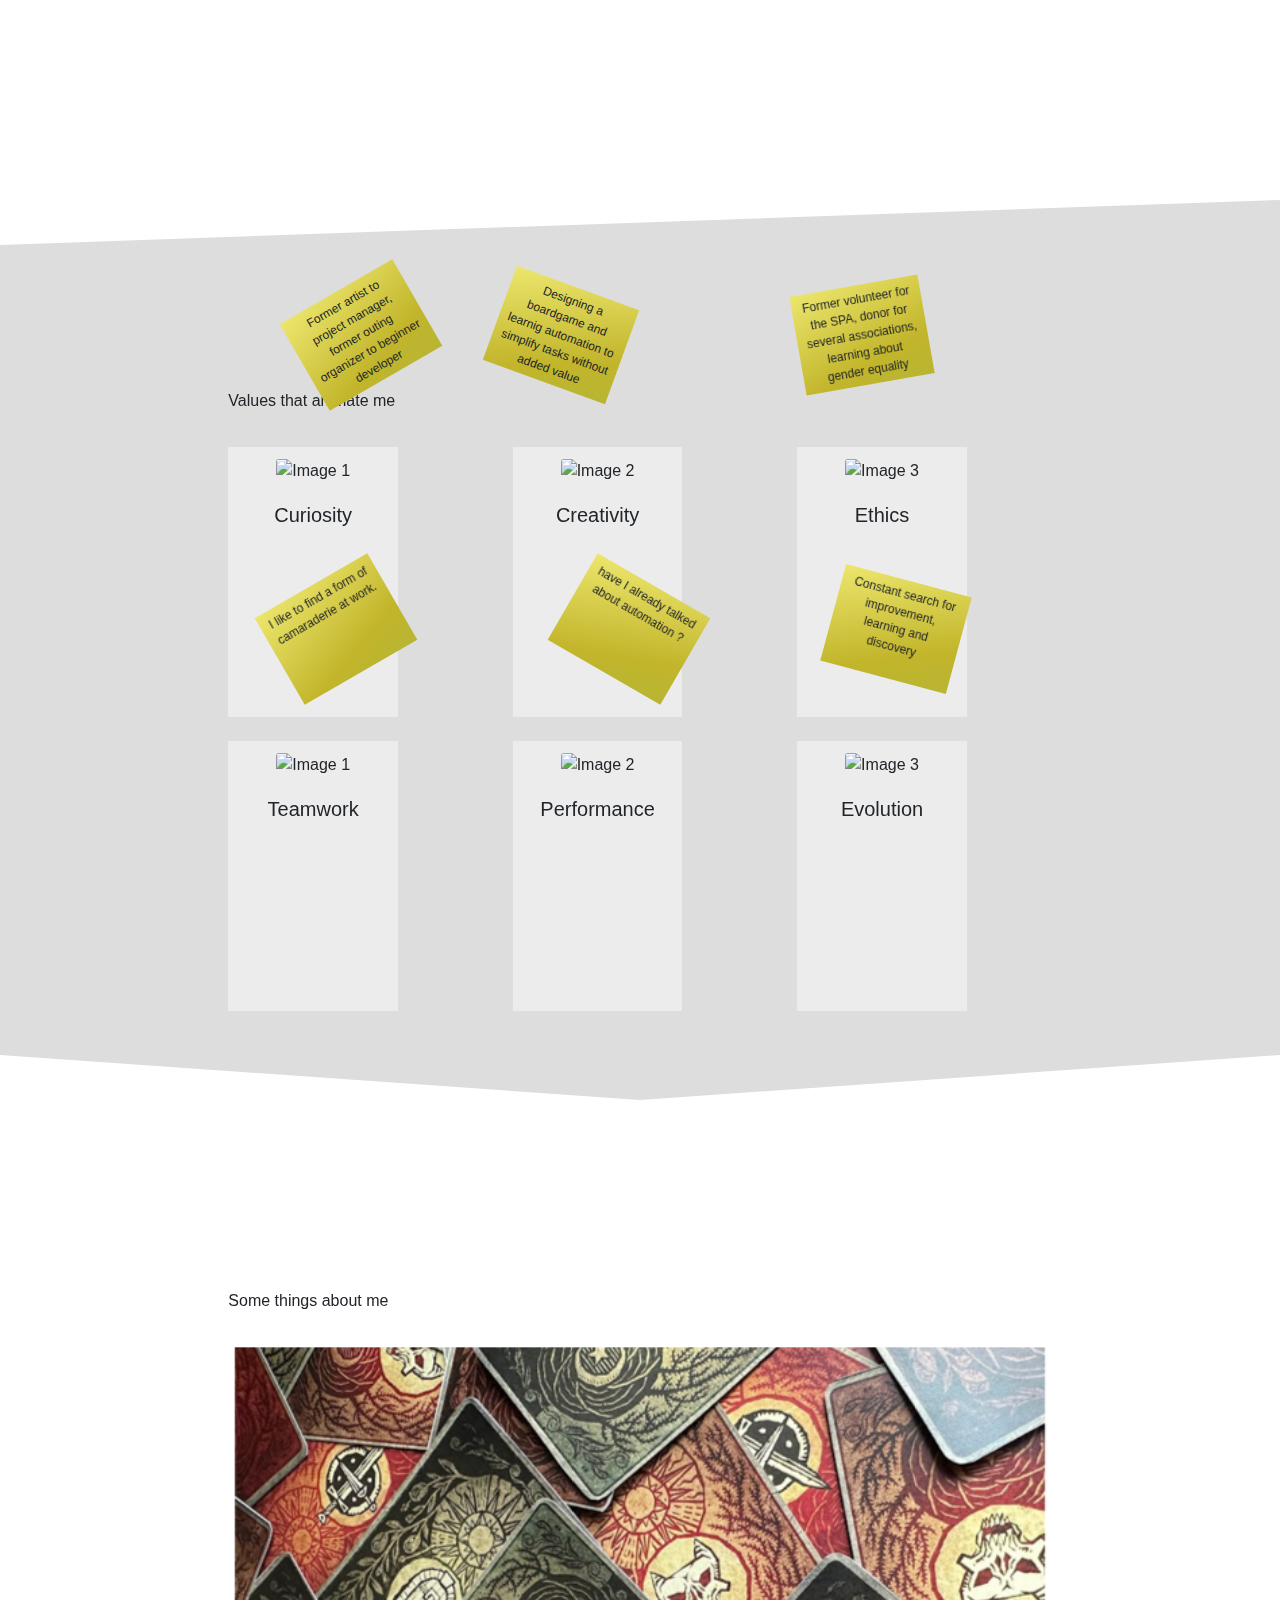
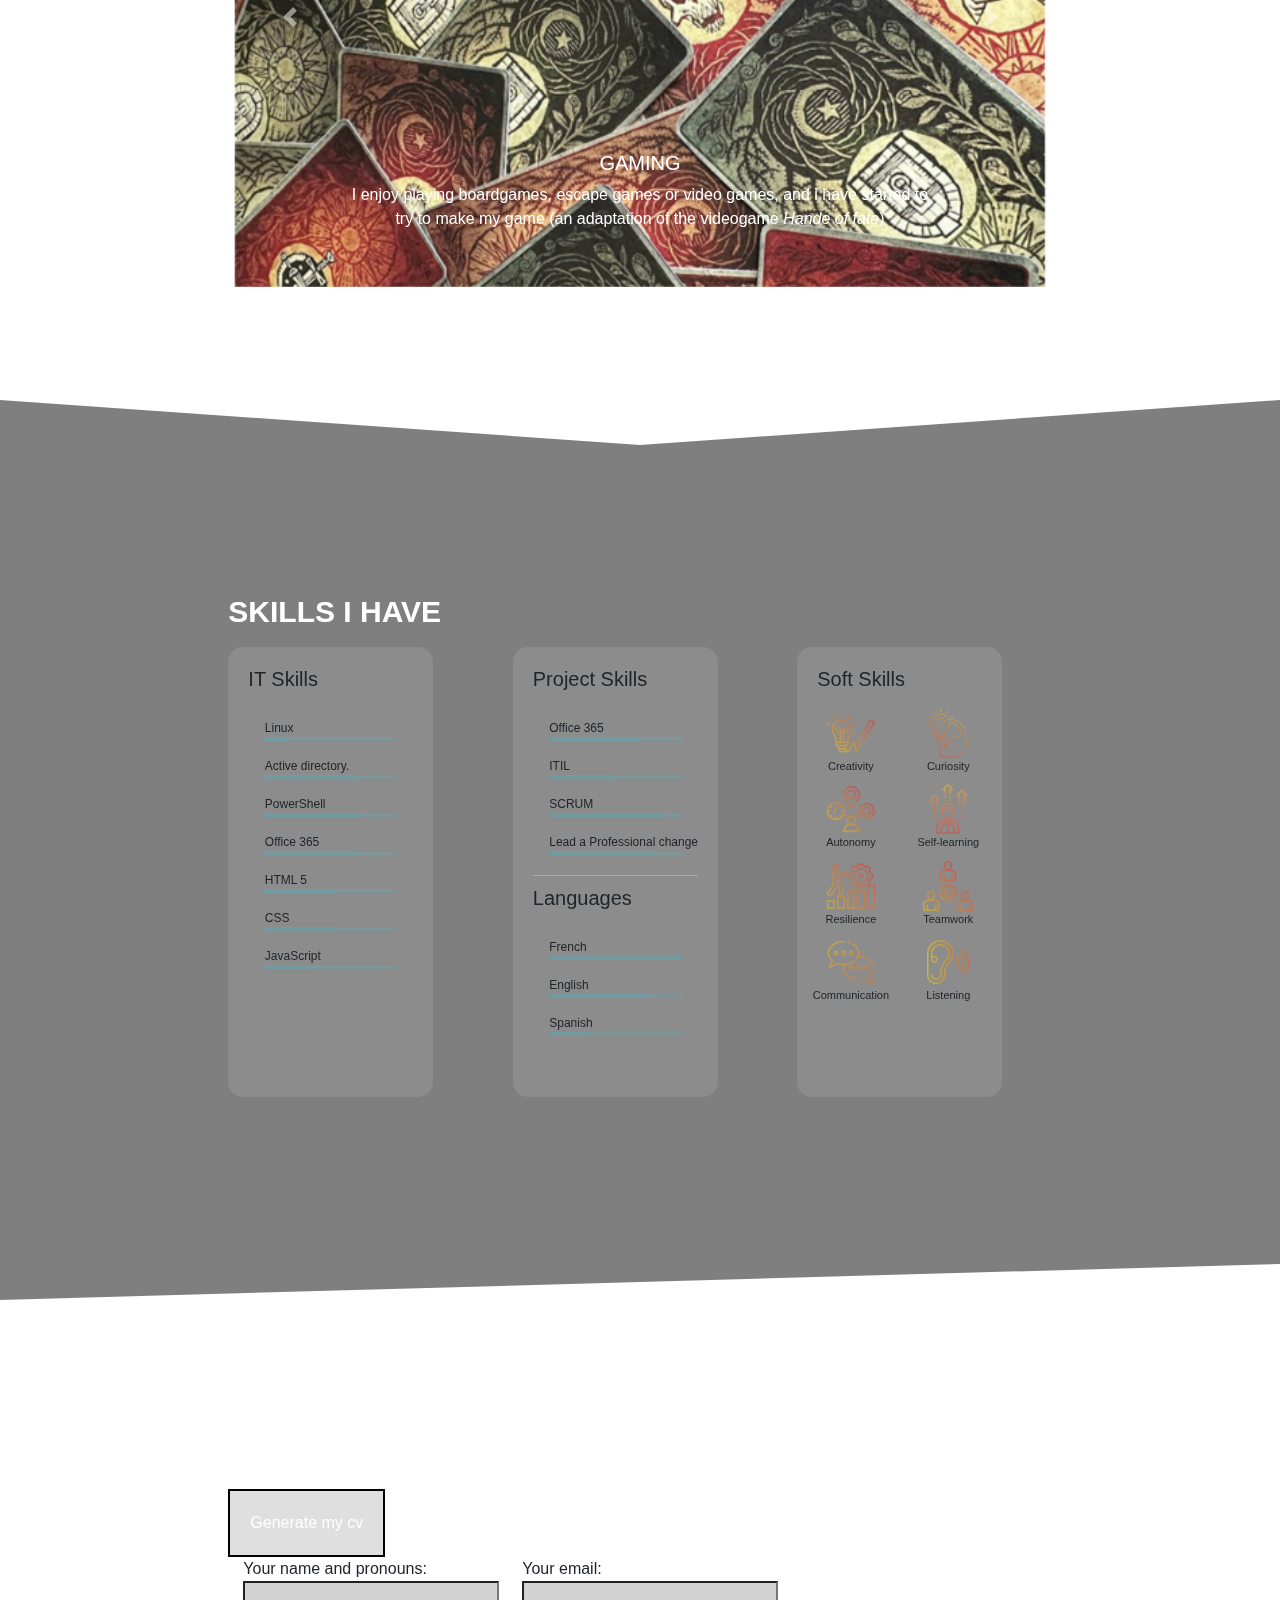
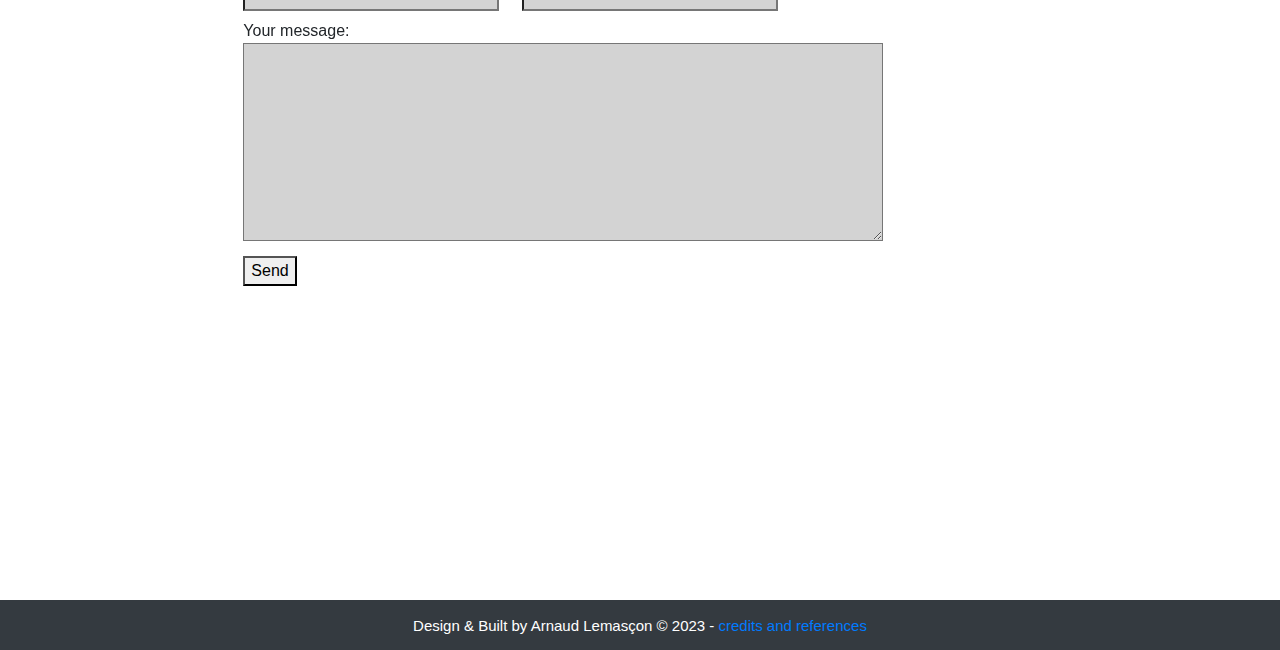
==== commit 8da9f6d3: "update" ====
--- a/index.html
+++ b/index.html
@@ -159,20 +159,20 @@
         <div class="row">
           <div class="col-md-2 col-1"></div>
           <div class="col-md-8 col-10">
-              <div class="row">
+                <div class="row">
                   <!-- Carte 1 -->
                   <div class="col-xl-4 col-lg-6 mb-4">
-                    <div class="card_project">
-                      <div class="card-body">
-                              <h5 class="card-title">IT Skills</h5>
-                              <p>Un défi que je me suis donné a été de reproduire un test du site :</p> 
-                              <a href="https://humanbenchmark.com/tests/chimp" style="color:white;">Human Benchmark</a>
-                              <p></p>
-                              <p>Lien du projet</p>
-                              <a href="projects/hoomanbenchmark/hoomanbenchmark.html" style="color:white;">Hooman Benchmark ChimpTest</a>
+                      <div class="card_project">
+                        <a href="projects/hoomanbenchmark/hoomanbenchmark.html">
+                        <div class="card-body" style="height: 100%;">
+                          <h5 class="card-title" style="text-transform: uppercase;text-align: center; font-size: 30px;">hoomanbenchmark</h5>
+                          <p style="font-size: 25px;">Un des premiers défis que je me suis donné a été de reproduire l'un des test du site Human benchmark</p> 
+                        </div>
+                      </a>
+
                       </div>
                   </div>
-                  </div>
+                </div>
           </div>
           <div class="col-md-2 col-1"></div>
       </div>
--- a/assets/css/style.css
+++ b/assets/css/style.css
@@ -60,27 +60,26 @@
   transition: background-color 0.5s ease-in-out;
 }
 
-.card_project{
-  position: relative;
-  background-color: rgba(255, 255, 255, 0.1);
+.card_project {
+  position: relative;
   height: 50vh;
   width: 16vw;
   border-radius: 15px;
   overflow: hidden;
-  background-image: url('https://raw.githubusercontent.com/SmurfNess/smurfness.github.io/main/assets/pictures/p_hooman.webp');
+  background: linear-gradient(180deg, rgba(0,0,0,0.6) 38%, rgba(0,0,0,0) 100%), url('https://raw.githubusercontent.com/SmurfNess/smurfness.github.io/main/assets/pictures/p_hooman.webp');
+  background-size: cover; /* Ajustez en fonction de vos besoins */
+}
+
+.card_project .card-body {
+  position: relative; /* Assurez-vous que le contenu est positionné correctement */
+  z-index: 1; /* Placez le contenu de la carte au-dessus de l'image de fond */
+  /* Vos styles pour le contenu de la carte ici */
+  opacity: 1; /* Gardez le texte à une opacité de 1 */
 }
 
 .card_project .card-body{
   color: white;
 }
-
-.card_project img{
-  position: absolute;
-  top:0px;
-  left: 0px;
-  opacity: 25%;
-}
-
 
 .S1:hover{
   background: linear-gradient(140deg, rgba(64,166,101,0.5) 10%, rgba(64,166,101,0) 50%, rgba(64,166,101,0.5) 90%);
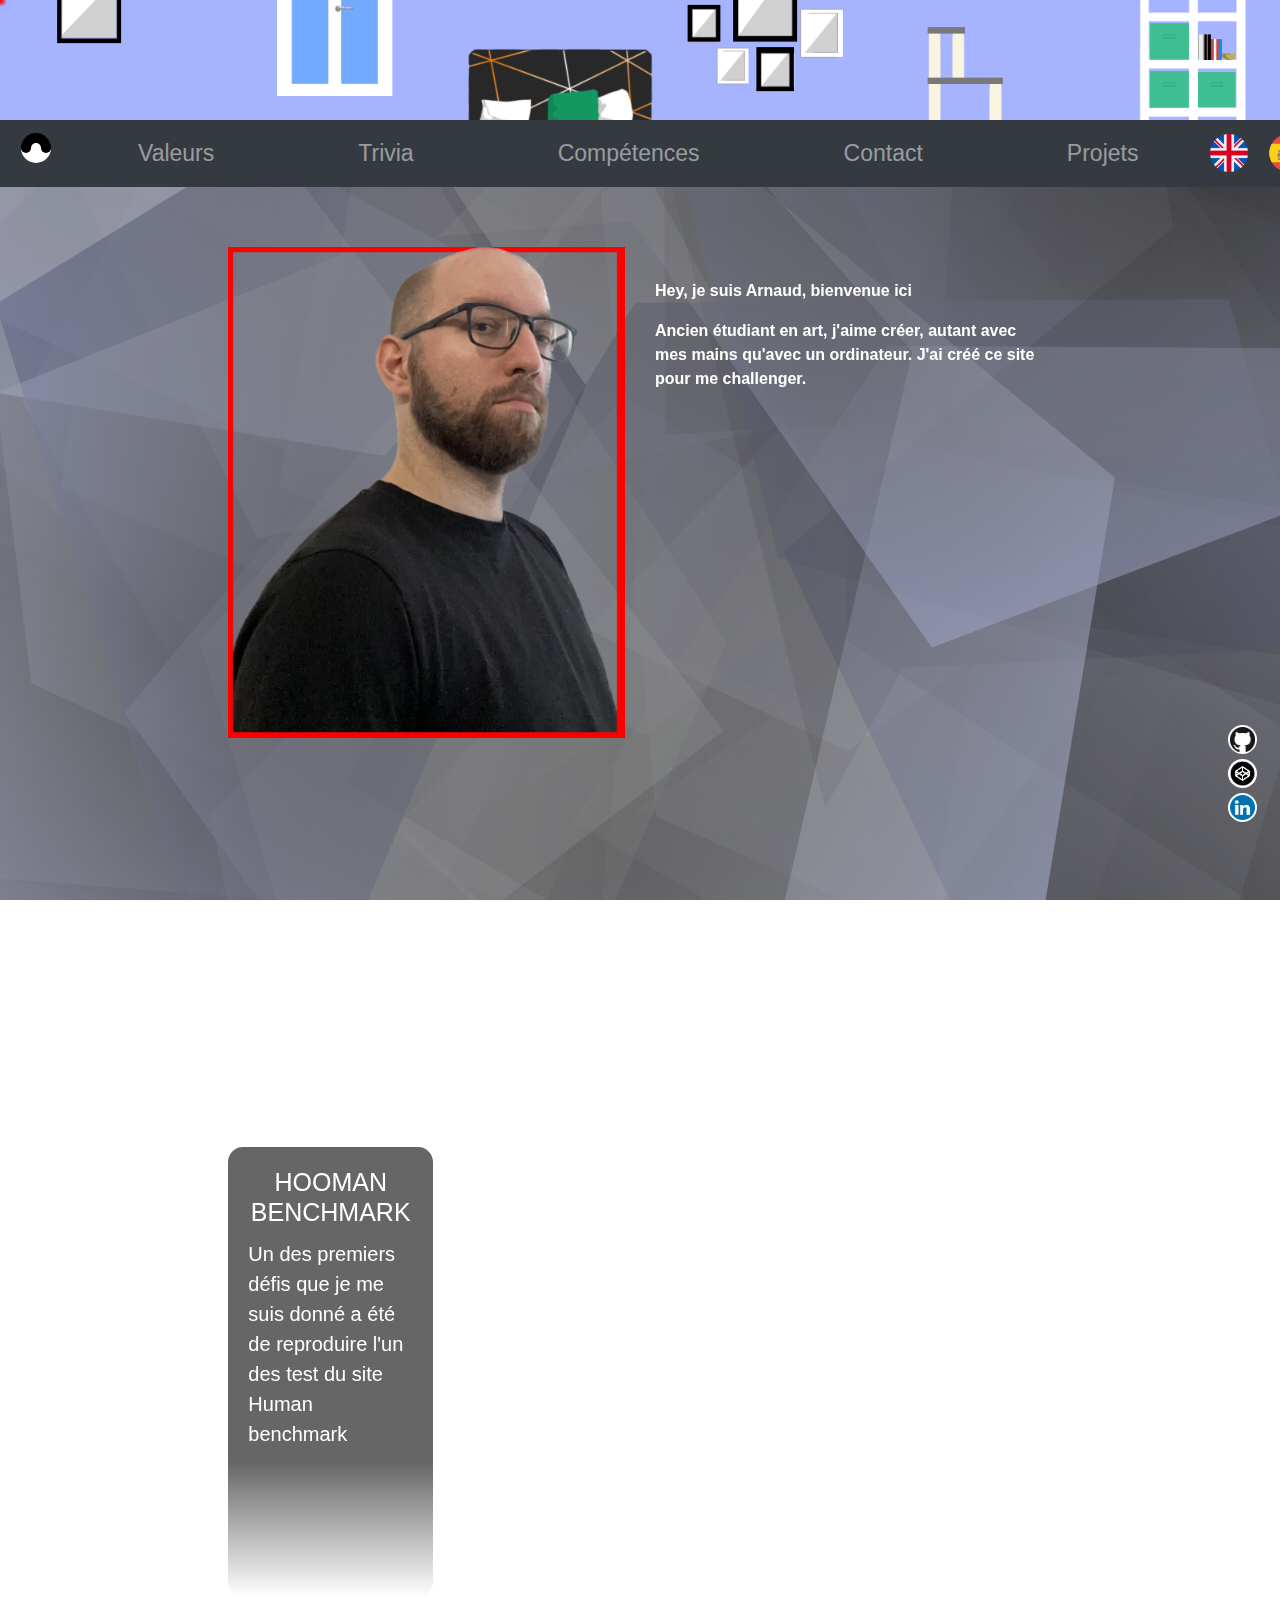
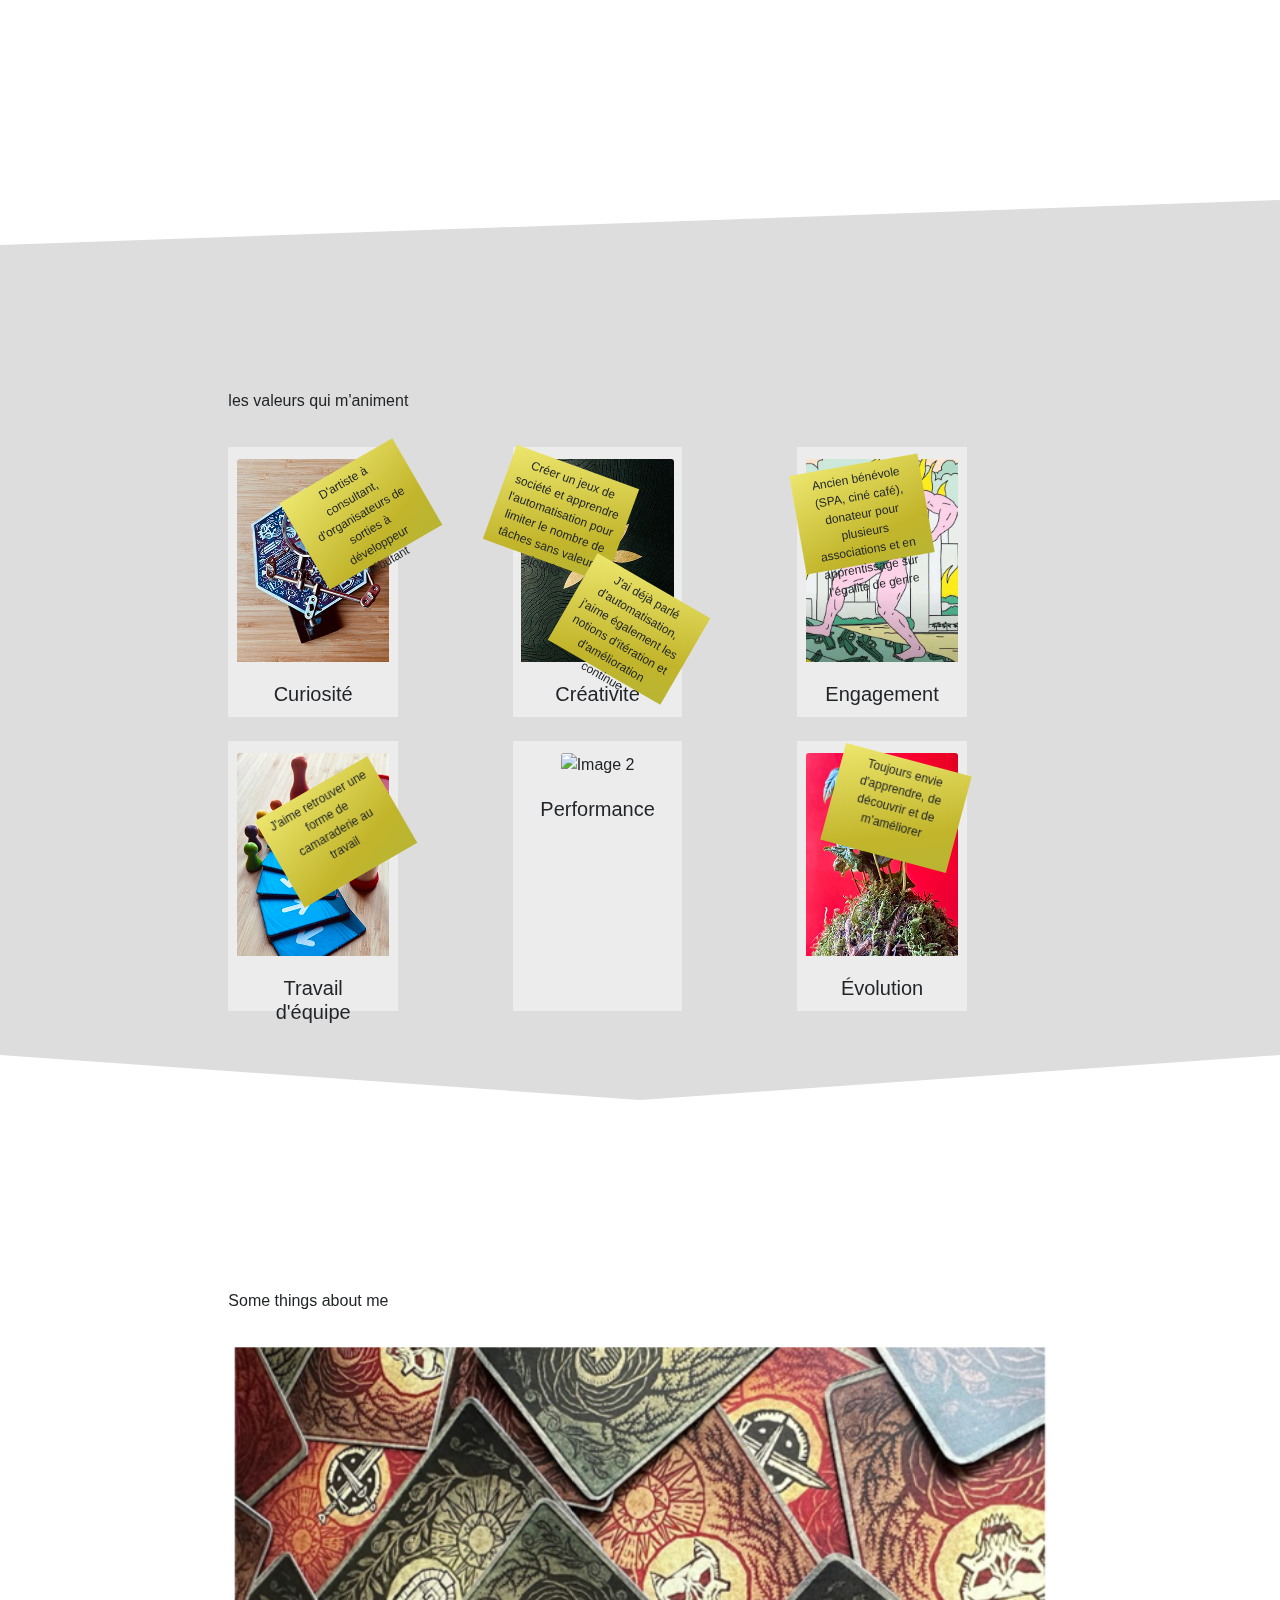
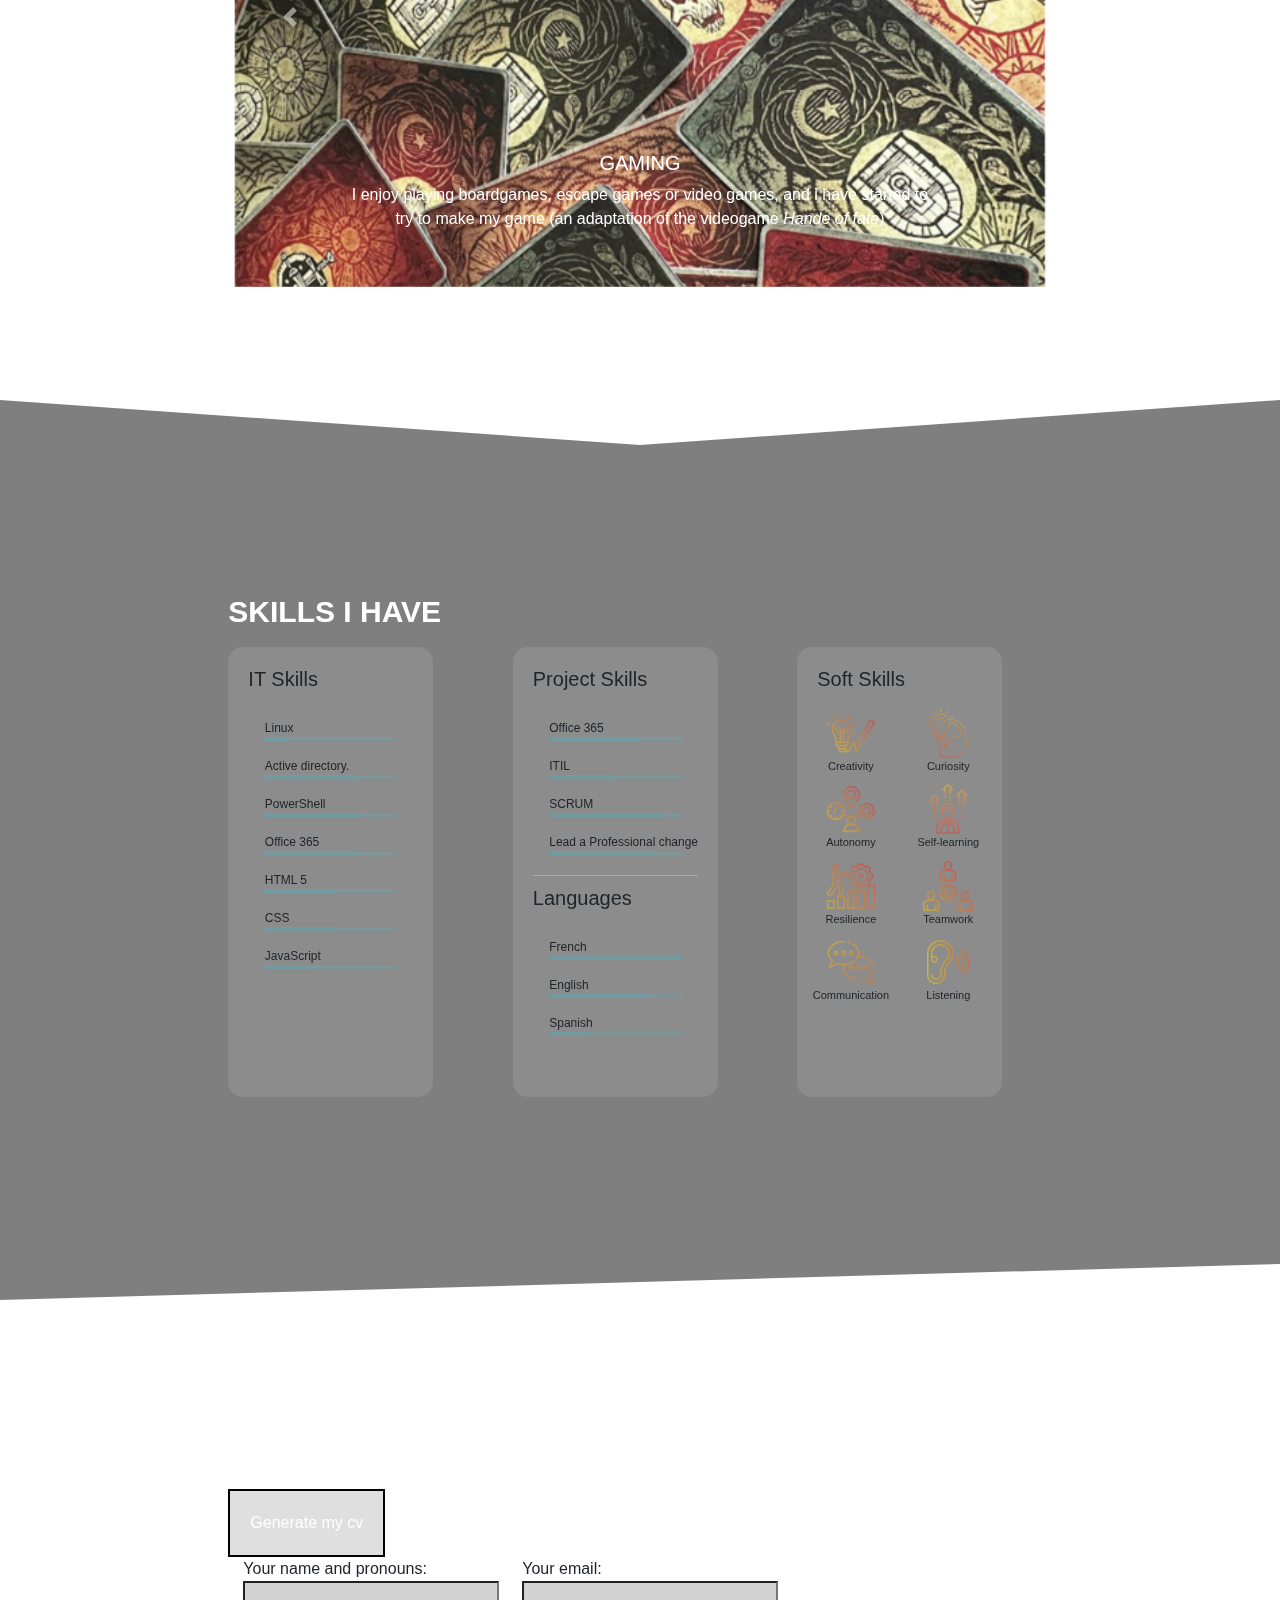
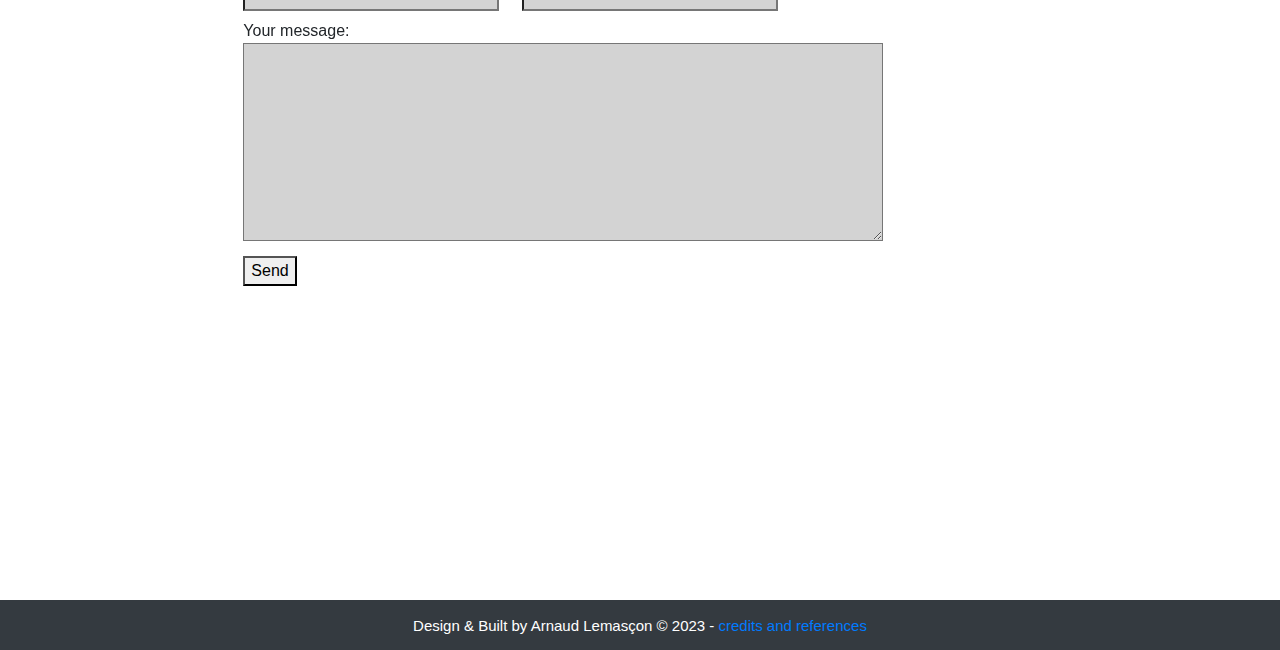
==== commit 02e790c2: "update-picture" ====
--- a/index.html
+++ b/index.html
@@ -40,19 +40,19 @@
       
         <ul class="navbar-nav mx-auto">
           <li class="nav-item">
-              <a class="nav-link" href="#VALUES" onclick="closeNavbar()">Values</a>
+              <a class="nav-link" href="#VALUES" onclick="closeNavbar()">Valeurs</a>
           </li>
           <li class="nav-item">
               <a class="nav-link" href="#TRIVIA" onclick="closeNavbar()">Trivia</a>
           </li>
           <li class="nav-item">
-              <a class="nav-link" href="#SKILLS" onclick="closeNavbar()">Skills</a>
+              <a class="nav-link" href="#SKILLS" onclick="closeNavbar()">Compétences</a>
           </li>                
           <li class="nav-item">
               <a class="nav-link" href="#CONTACT" onclick="closeNavbar()">Contact</a>
           </li>
           <li class="nav-item">
-            <a class="nav-link" href="#PROJECTS" onclick="closeNavbar()">Projects</a>
+            <a class="nav-link" href="#PROJECTS" onclick="closeNavbar()">Projets</a>
         </li>
       </ul>
 
@@ -125,7 +125,7 @@
     <section id="HOME" class="light-section">
       <div class="container-fluid">
         <div class="row">
-          <div class="col-2 section-title">HOME</div>
+          <div class="col-2 section-title">Accueil</div>
           <div class="col-8"></div>
           <div class="col-2"></div>
         </div>
@@ -152,8 +152,8 @@
     <section id="PROJECTS" class="light-section">
       <div class="container-fluid">
         <div class="row">
-          <div class="col-2 section-title">HOME</div>
-          <div class="col-8"></div>
+          <div class="col-2 section-title">PROJECT</div>
+          <div class="col-8" style="color: white; font-size: 25px;">Les projets en cours</div>
           <div class="col-2"></div>
         </div>
         <div class="row">
@@ -165,13 +165,32 @@
                       <div class="card_project">
                         <a href="projects/hoomanbenchmark/hoomanbenchmark.html">
                         <div class="card-body" style="height: 100%;">
-                          <h5 class="card-title" style="text-transform: uppercase;text-align: center; font-size: 30px;">hoomanbenchmark</h5>
-                          <p style="font-size: 25px;">Un des premiers défis que je me suis donné a été de reproduire l'un des test du site Human benchmark</p> 
+                          <h5 class="card-title" style="text-transform: uppercase;text-align: center; font-size: 25px;">hooman benchmark</h5>
+                          <p class="project-text">Un des premiers défis que je me suis donné a été de reproduire l'un des test du site Human benchmark</p> 
                         </div>
                       </a>
-
                       </div>
                   </div>
+                  <div class="col-xl-4 col-lg-6 mb-4" style="display: none;">
+                    <div class="card_project">
+                      <a href="projects/hoomanbenchmark/hoomanbenchmark.html">
+                      <div class="card-body" style="height: 100%;">
+                        <h5 class="card-title" style="text-transform: uppercase;text-align: center; font-size: 30px;">hoomanbenchmark</h5>
+                        <p class="project-text">Un des premiers défis que je me suis donné a été de reproduire l'un des test du site Human benchmark</p> 
+                      </div>
+                    </a>
+                    </div>
+                </div>
+                <div class="col-xl-4 col-lg-6 mb-4" style="display: none;">
+                  <div class="card_project">
+                    <a href="projects/hoomanbenchmark/hoomanbenchmark.html">
+                    <div class="card-body" style="height: 100%;">
+                      <h5 class="card-title" style="text-transform: uppercase;text-align: center; font-size: 30px;">hoomanbenchmark</h5>
+                      <p class="project-text">Un des premiers défis que je me suis donné a été de reproduire l'un des test du site Human benchmark</p> 
+                    </div>
+                  </a>
+                  </div>
+              </div>
                 </div>
           </div>
           <div class="col-md-2 col-1"></div>
@@ -184,8 +203,8 @@
     <section id="VALUES" class="dark-section1"> 
       <div class="container-fluid">
         <div class="row">
-            <div class="col-2 section-title">VALUES</div>
-            <div class="col-8">Values that animate me</div>
+            <div class="col-2 section-title">Valeurs</div>
+            <div class="col-8">les valeurs qui m'animent</div>
                 <div class="col-2"></div>
         </div>
           <div class="row">
@@ -195,44 +214,44 @@
                       <!-- Carte 1 -->
                       <div class="col-md-4 col-6 mb-4">
                         <div class="card_values">
-                              <img src="https://cdn.pixabay.com/photo/2015/08/08/13/28/drop-880462_1280.jpg" class="card-img-top" alt="Image 1">
+                              <img src="assets/pictures/IMG_1841.webp" class="card-img-top" alt="Image 1">
                               <div class="card-body">
-                                  <h5 class="card-title-value">Curiosity</h5>
-                                </div>
-                                <div class="card-text postit1">Former artist to project manager, former outing organizer to beginner developer</div>
+                                  <h5 class="card-title-value">Curiosité</h5>
+                                </div>
+                                <div class="card-text postit1">D'artiste à consultant, d'organisateurs de sorties à développeur débutant</div>
                             </div>
                         </div>
   
                       <!-- Carte 2 -->
                       <div class="col-md-4 col-6 mb-4">
                         <div class="card_values">
-                              <img src="https://magnolia-portugal.dunegestion.com/public/magnolia-portugal/40325_livraria_lello_2.jpg" class="card-img-top" alt="Image 2">
+                              <img src="assets/pictures/IMG_1873.webp" class="card-img-top" alt="Image 2">
                               <div class="card-body">
-                                  <h5 class="card-title-value">Creativity</h5>
-                                </div>
-                                <div class="card-text postit2">Designing a boardgame and learnig automation to simplify tasks without added value</div>
+                                  <h5 class="card-title-value">Créativité</h5>
+                                </div>
+                                <div class="card-text postit2">Créer un jeux de société et apprendre l'automatisation pour limiter le nombre de tâches sans valeurs ajoutée</div>
                             </div>
                         </div>
   
                       <!-- Carte 3 -->
                       <div class="col-md-4 col-6 mb-4">
                         <div class="card_values">
-                              <img src="https://www.revuepolitique.be/wp-content/uploads/2023/08/46657953734_7faf3653fe_b-1024x576-c-default.webp" class="card-img-top" alt="Image 3">
+                              <img src="assets/pictures/engagement.webp" class="card-img-top" alt="Image 3">
                               <div class="card-body">
-                                  <h5 class="card-title-value">Ethics</h5>
-                              </div>
-                              <div class="card-text postit3">Former volunteer for the SPA, donor for several associations, learning about gender equality</div>
+                                  <h5 class="card-title-value">Engagement</h5>
+                              </div>
+                              <div class="card-text postit3">Ancien bénévole (SPA, ciné café), donateur pour plusieurs associations  et en apprentissage sur l'égalité de genre</div>
                           </div>
                       </div>
   
                       <!-- Carte 5 -->
                       <div class="col-md-4 col-6 mb-4">
                         <div class="card_values">
-                            <img src="https://cdn.pixabay.com/photo/2018/03/07/22/45/color-3207345_960_720.jpg" class="card-img-top" alt="Image 1">
+                            <img src="assets/pictures/IMG_1808.webp" class="card-img-top" alt="Image 1">
                             <div class="card-body">
-                                <h5 class="card-title-value">Teamwork</h5>
-                              </div>
-                              <div class="card-text postit4">I like to find a form of camaraderie at work.</div>
+                                <h5 class="card-title-value">Travail d'équipe</h5>
+                              </div>
+                              <div class="card-text postit4">J'aime retrouver une forme de camaraderie au travail</div>
                           </div>
                     </div>
 
@@ -243,18 +262,18 @@
                             <div class="card-body">
                                 <h5 class="card-title-value">Performance</h5>
                               </div>
-                              <div class="card-text postit5">have I already talked about automation ?</div>
+                              <div class="card-text postit5">J'ai déjà parlé d'automatisation, j'aime également les notions d'itération et d'amélioration continue</div>
                           </div>
                     </div>
 
                     <!-- Carte 6 -->
                     <div class="col-md-4 col-6 mb-4">
                         <div class="card_values">
-                            <img src="https://images.unsplash.com/photo-1575936123452-b67c3203c357?ixlib=rb-4.0.3&ixid=MnwxMjA3fDB8MHxwaG90by1wYWdlfHx8fGVufDB8fHx8&auto=format&fit=crop&w=1" class="card-img-top" alt="Image 3">
+                            <img src="assets/pictures/IMG_1834.webp" class="card-img-top" alt="Image 3">
                             <div class="card-body">
-                                <h5 class="card-title-value">Evolution</h5>
-                              </div>
-                              <div class="card-text postit6">Constant search for improvement, learning and discovery</div>
+                                <h5 class="card-title-value">Évolution</h5>
+                              </div>
+                              <div class="card-text postit6">Toujours envie d'apprendre, de découvrir et de m'améliorer</div>
                           </div>
                     </div>
 
--- a/assets/css/style.css
+++ b/assets/css/style.css
@@ -66,7 +66,7 @@
   width: 16vw;
   border-radius: 15px;
   overflow: hidden;
-  background: linear-gradient(180deg, rgba(0,0,0,0.6) 38%, rgba(0,0,0,0) 100%), url('https://raw.githubusercontent.com/SmurfNess/smurfness.github.io/main/assets/pictures/p_hooman.webp');
+  background: linear-gradient(180deg, rgba(0,0,0,0.6) 70%, rgba(0,0,0,0) 100%), url('https://raw.githubusercontent.com/SmurfNess/smurfness.github.io/main/assets/pictures/p_hooman.webp');
   background-size: cover; /* Ajustez en fonction de vos besoins */
 }
 
@@ -79,6 +79,9 @@
 
 .card_project .card-body{
   color: white;
+}
+.project-text{
+  font-size: 20px;
 }
 
 .S1:hover{
@@ -355,6 +358,15 @@
 
 @media screen and (max-width: 770px) {
  
+  .card_project {
+    width: 70vw;
+    height: 200px;
+  }
+
+  .project-text{
+    font-size: 15px;
+  }
+
   .card_skills {
     width: 70vw;
     height: 130px;
@@ -378,17 +390,18 @@
   .card_values {
     width: 35vw;
     height: 15vh;
+    overflow: hidden;
   }
 
   .card-text{
     position: relative;
-    background:transparent;
+    background: linear-gradient(360deg, rgba(255, 255, 255, 0.6) 85%, rgba(255, 255, 255, 0) 100%);
     width: 100%;
+    padding-top:20px;
     height: 100%;
-    top: -10%;
+    top: -20%;
     left: 0%;
-    padding: 0px 8px 5px 8px;
-    font-size: 12px;
+    font-size: 9px;
     rotate: 0deg;
   }  
 
@@ -427,11 +440,20 @@
 
 
 @media screen and (max-width: 990px) and (min-width: 770px) {
-  .card_skills {
+  .card_project {
     width: 60vw;
-    height: 130px;
-    background: linear-gradient(130deg, rgba(64,166,101,0.5) 10%, rgba(64,166,101,0) 50%, rgba(64,166,101,0.5) 90%);
-    color: white;
+    height: 200px;
+}
+
+.project-text{
+  font-size: 15px;
+}
+
+.card_skills {
+  width: 60vw;
+  height: 130px;
+  background: linear-gradient(130deg, rgba(64,166,101,0.5) 10%, rgba(64,166,101,0) 50%, rgba(64,166,101,0.5) 90%);
+  color: white;
 }
   
   .img-card-softskill{
@@ -478,6 +500,14 @@
     color: white;
   }
 
+  .card_project {
+    width: 30vw;
+    height: 250px;
+  }
+  .project-text{
+    font-size: 15px;
+  }
+
   .img-card-softskill{
     display: none;
   }
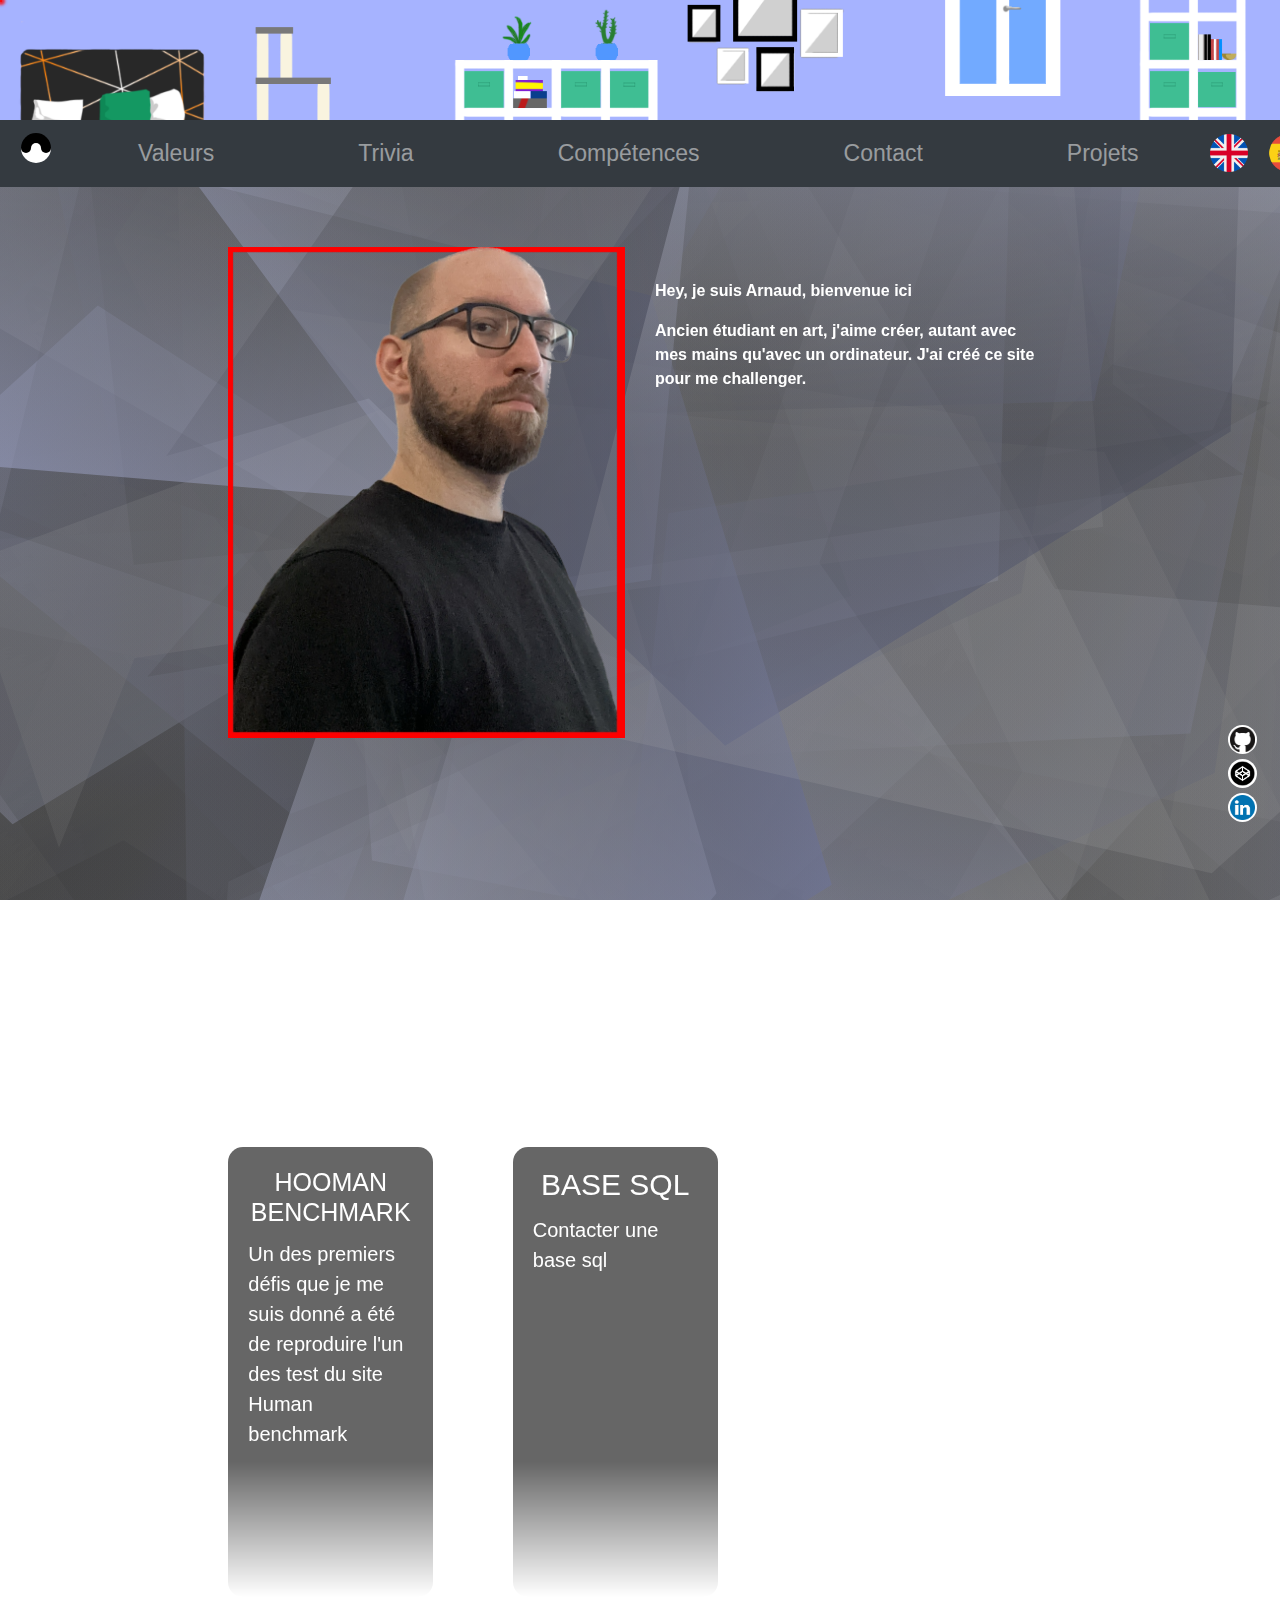
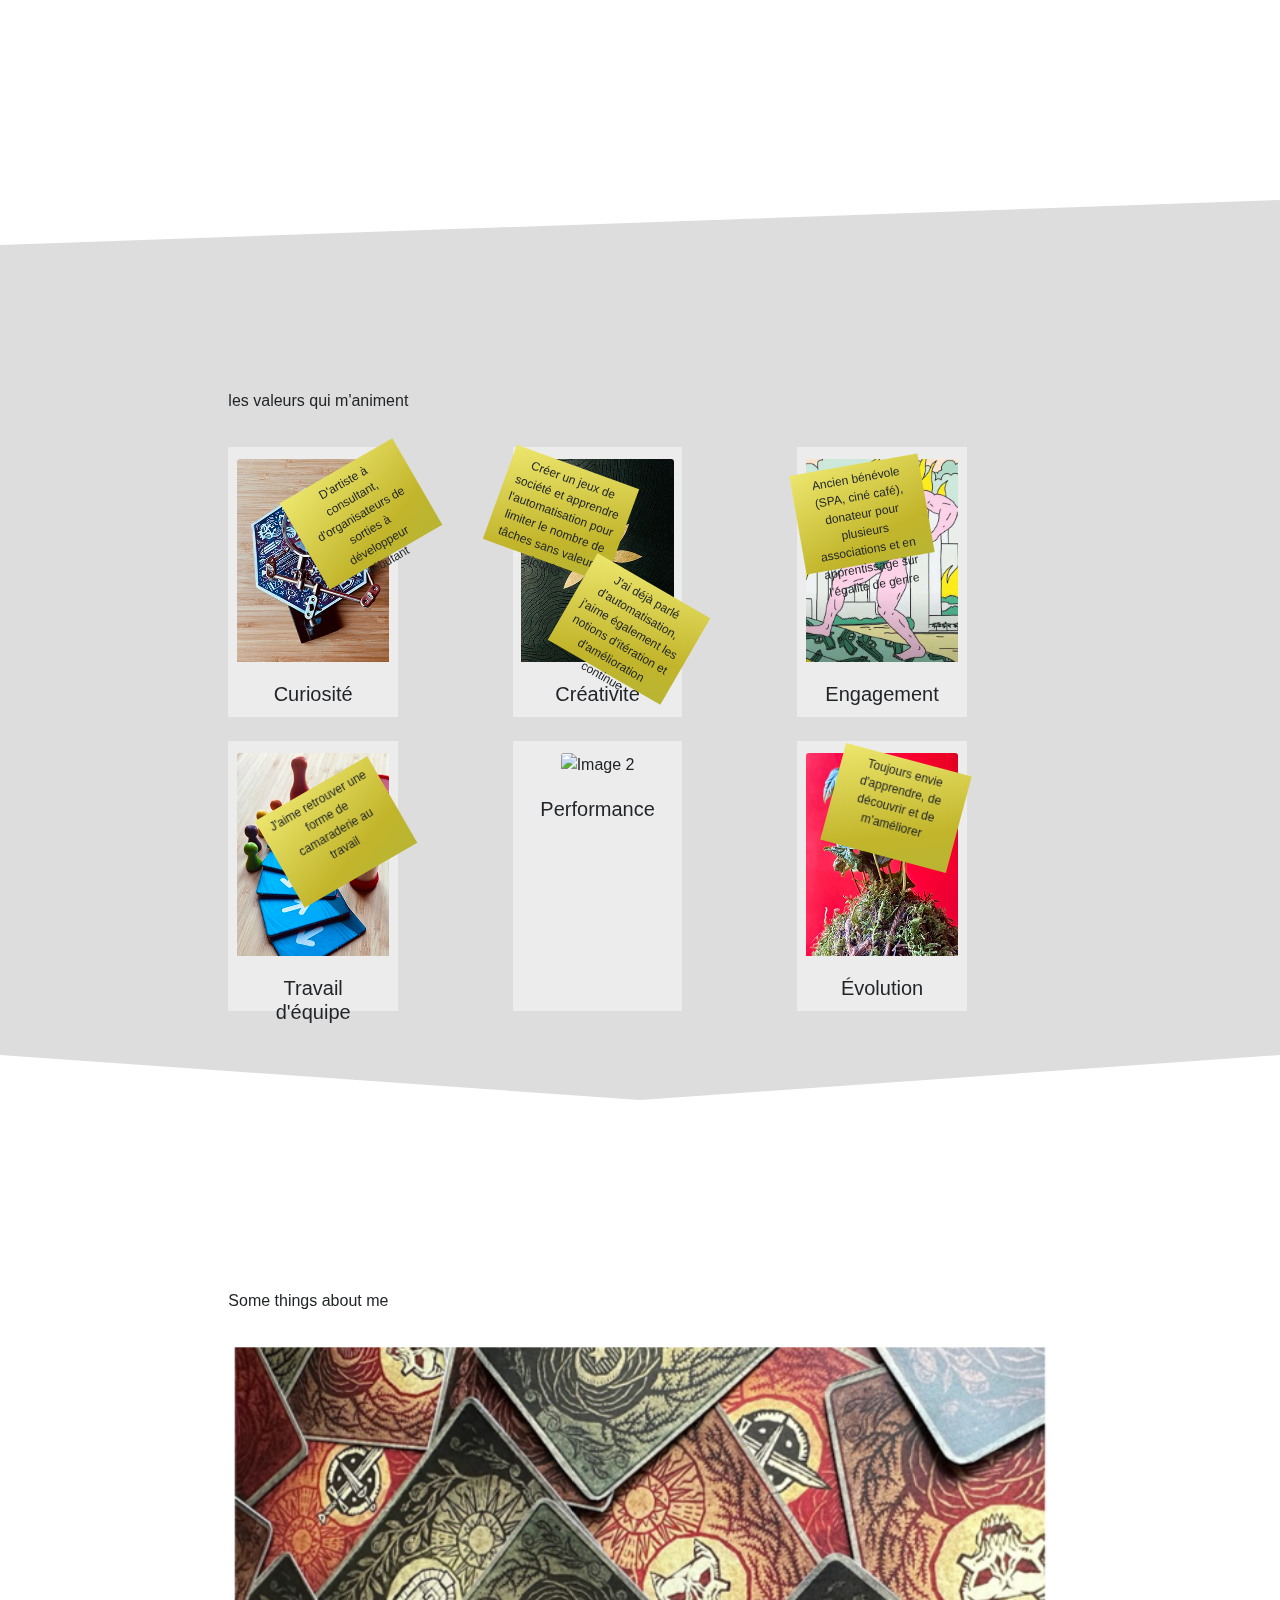
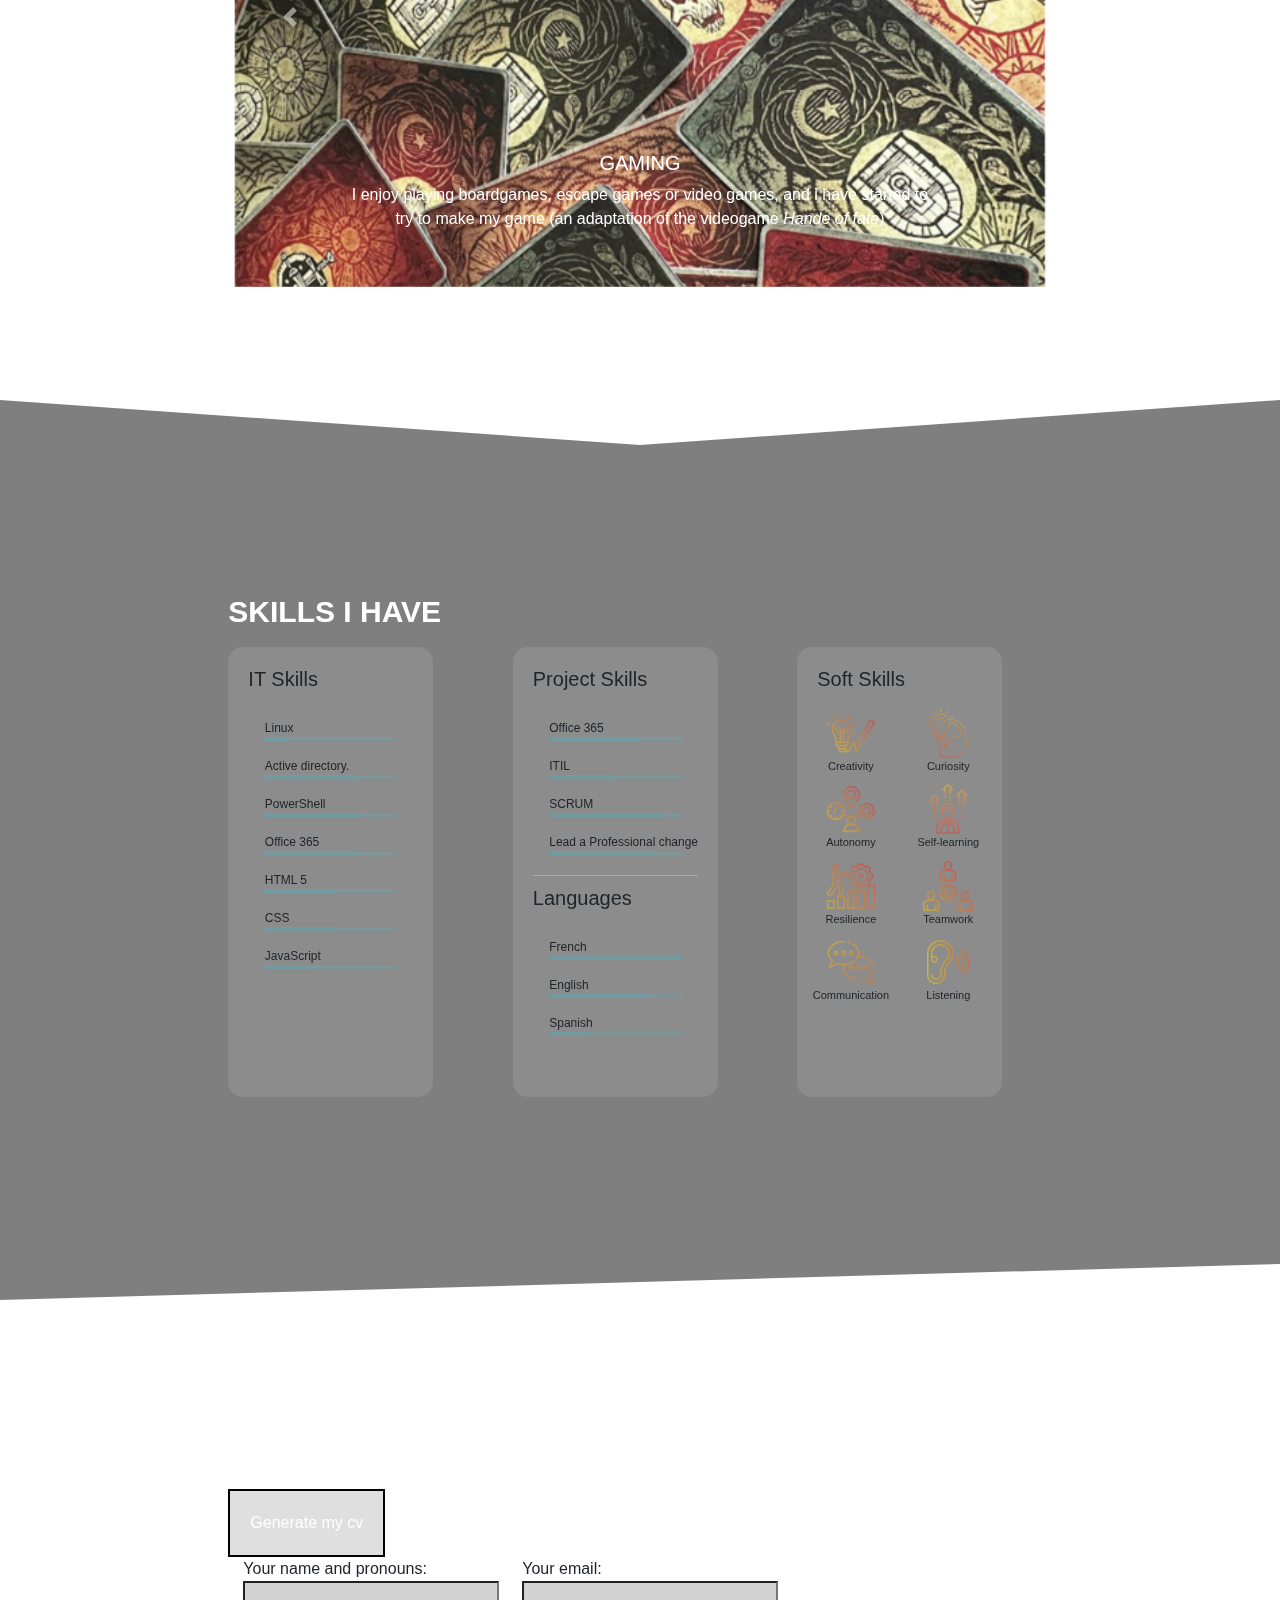
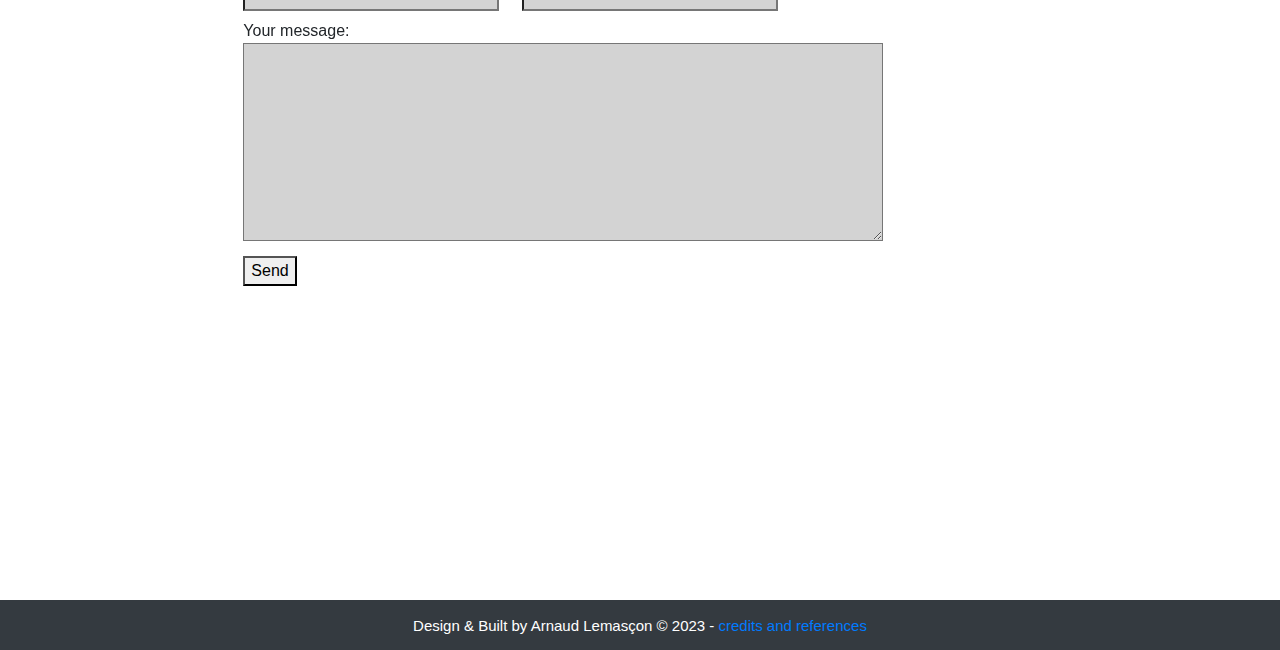
==== commit c1480012: "update php sql" ====
--- a/index.html
+++ b/index.html
@@ -61,7 +61,6 @@
   </div>
 </nav>
 
-
     <!-- Banner -->
     <div class="container_banner">
         <div class="containess">
@@ -171,12 +170,12 @@
                       </a>
                       </div>
                   </div>
-                  <div class="col-xl-4 col-lg-6 mb-4" style="display: none;">
+                  <div class="col-xl-4 col-lg-6 mb-4">
                     <div class="card_project">
-                      <a href="projects/hoomanbenchmark/hoomanbenchmark.html">
+                      <a href="index.php">
                       <div class="card-body" style="height: 100%;">
-                        <h5 class="card-title" style="text-transform: uppercase;text-align: center; font-size: 30px;">hoomanbenchmark</h5>
-                        <p class="project-text">Un des premiers défis que je me suis donné a été de reproduire l'un des test du site Human benchmark</p> 
+                        <h5 class="card-title" style="text-transform: uppercase;text-align: center; font-size: 30px;">base sql</h5>
+                        <p class="project-text">Contacter une base sql</p> 
                       </div>
                     </a>
                     </div>
